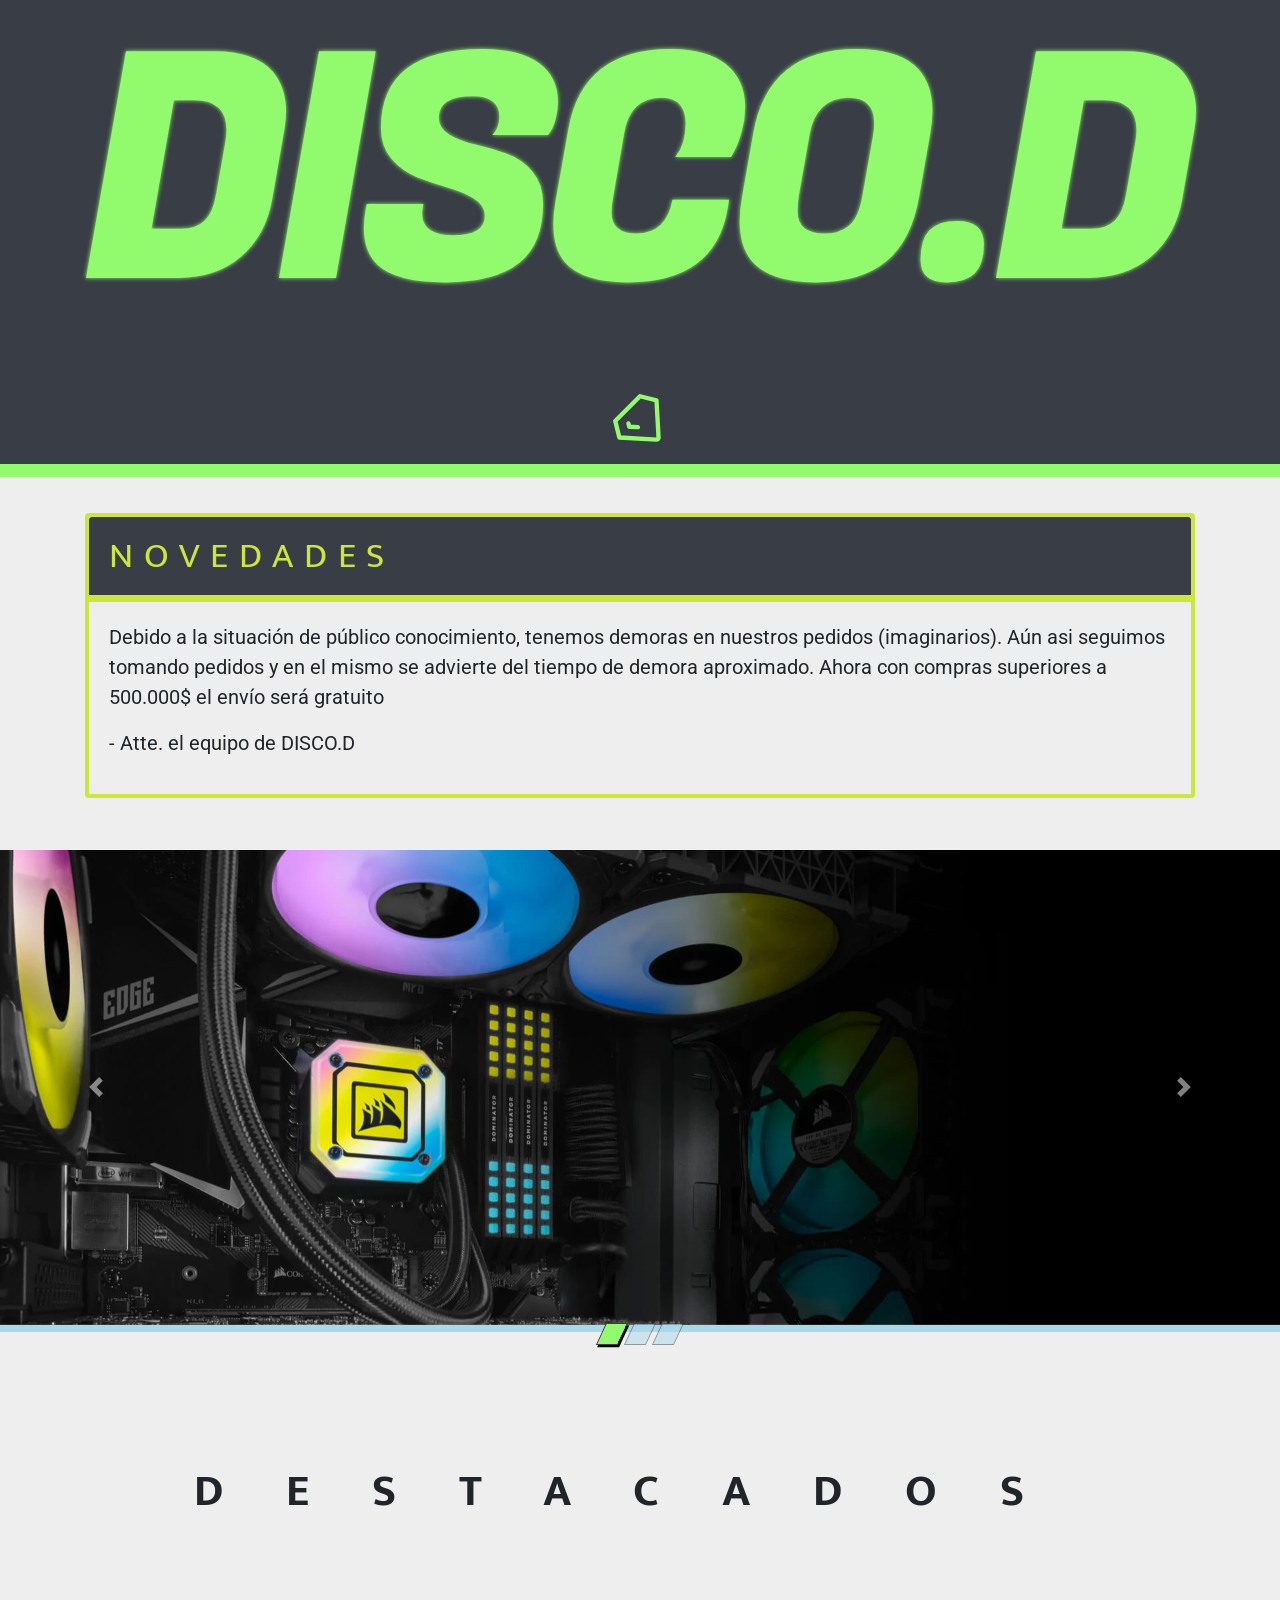
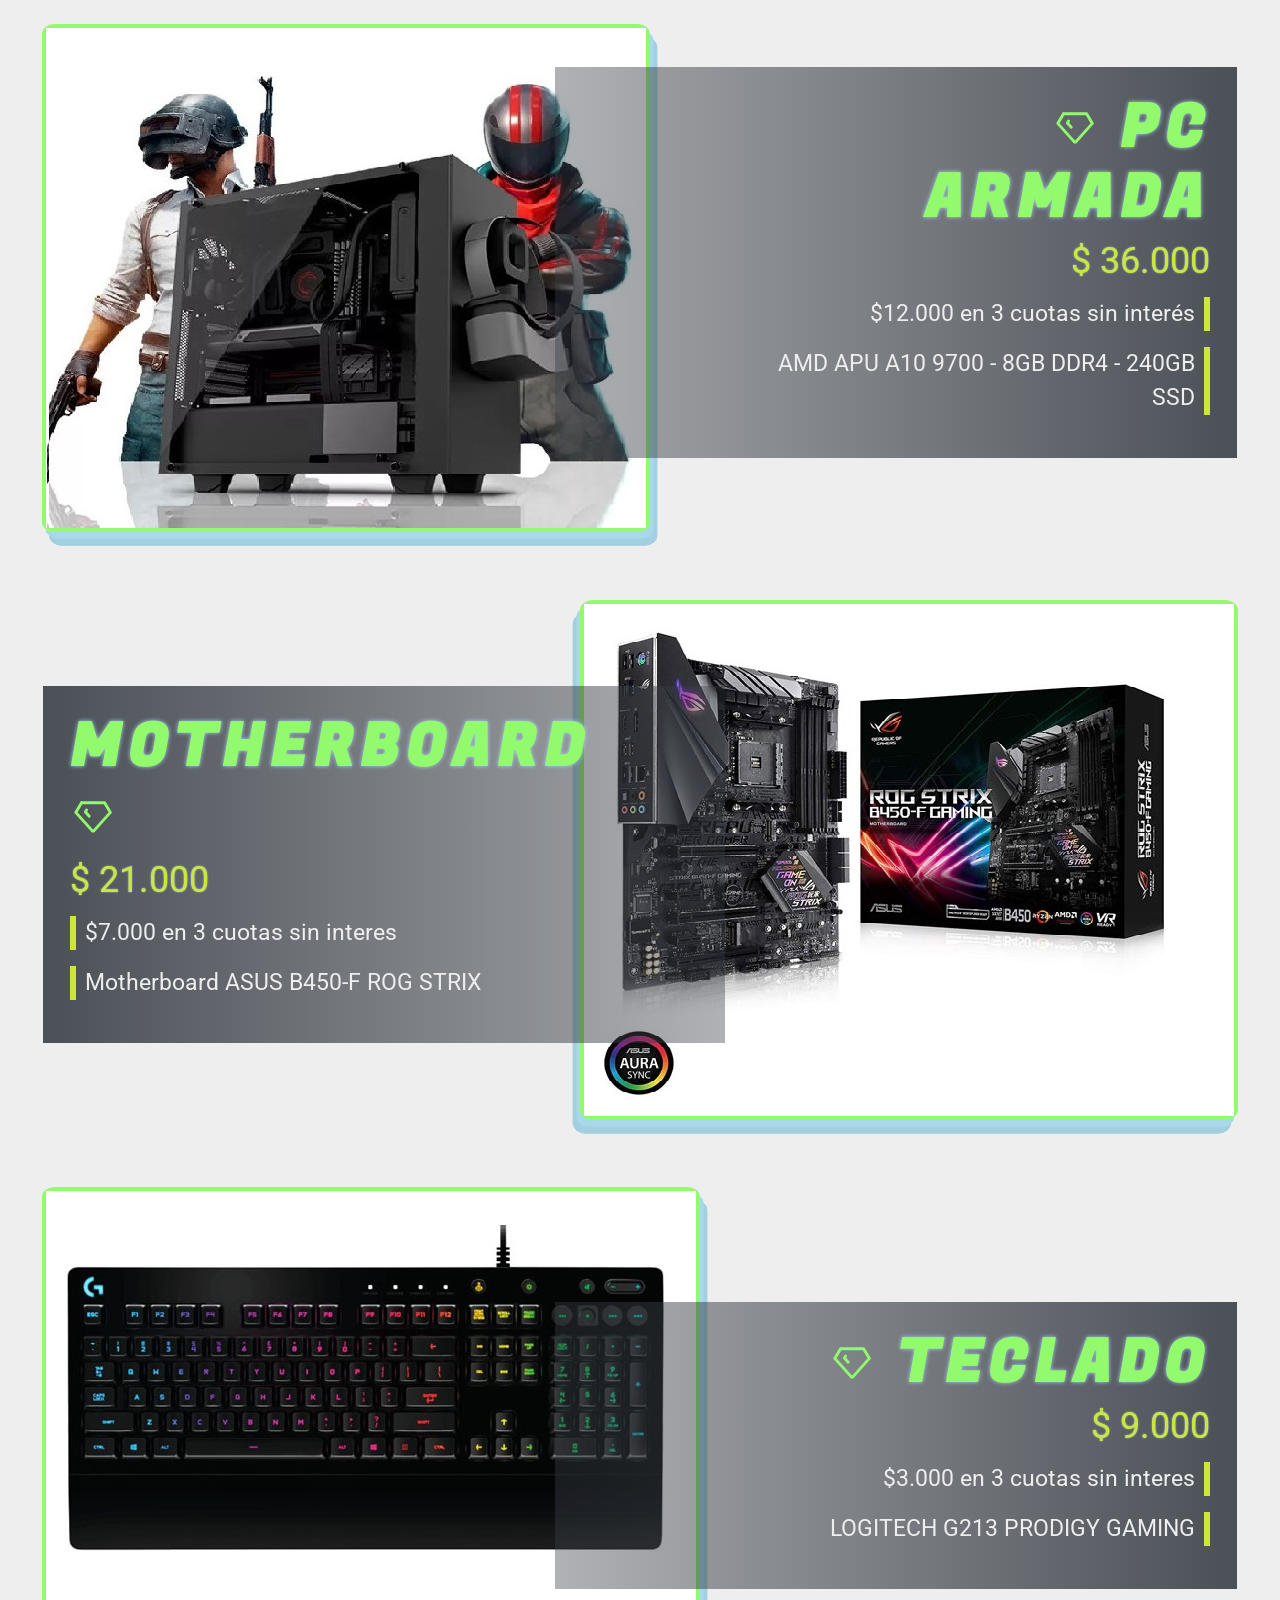
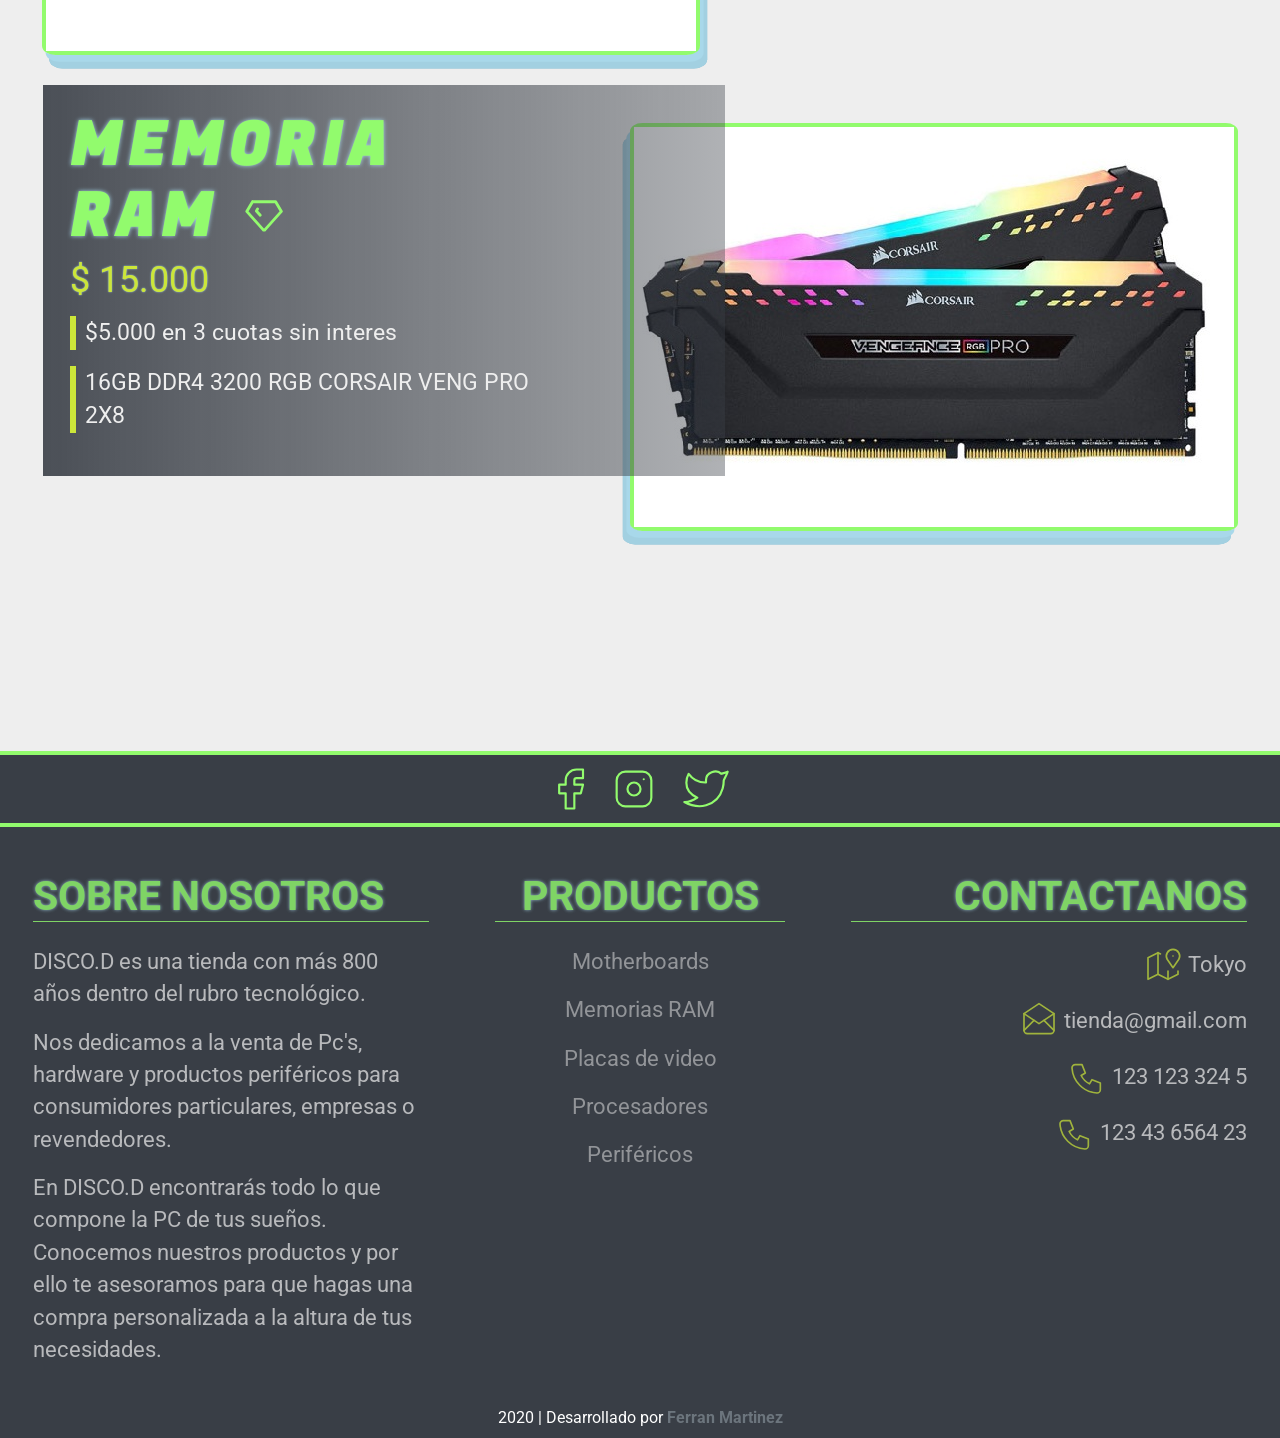
==== index.html @ 474856fe "Empezando proyecto con Js" ====
<!DOCTYPE html>
<html lang="en">
<head>
	<title>DISCO.D</title>
	<meta charset="UTF-8">
	<meta name="viewport" content="width=device-width, initial-scale=1.0">
	<meta name="author" content="Ferris">
	<meta name="description" content="Pagina oficial de DISCO.D">
	<meta name="keywords" content="Venta de componentes de PC,RAM,Motherboard,Coolers,Procesadores,Auriculares,Gaming,Notebooks,All in One,Teclados,RGB,Gabinetes,AMD,Intel,Corsair,HyperX">


	<link rel="stylesheet" href="assets/css/bootstrap.css">
	<link rel="stylesheet" href="assets/css/main.css">

	<script src="https://code.jquery.com/jquery-1.10.1.min.js"></script>
</head>
<body>

	<header id="homeLink" class="container-fluid">
		<section class="row">
			<h1 class="d-flex justify-content-center">
				<span class="logo_letter1">D</span>
				<span class="logo_letter2">I</span>
				<span class="logo_letter3">S</span>
				<span class="logo_letter4">C</span>
				<span class="logo_letter5">O</span>
				<span class="logo_letter6">.</span>
				<span class="logo_letter7">D</span>
			</h1>
		</section>
	</header>

	<nav class="navbar sticky-top justify-content-center">
        <span onclick="iconFunction(this)" data-target="#navbars" data-toggle="collapse" aria-expanded="false" aria-label="Toggle navigation">
            <svg xmlns="http://www.w3.org/2000/svg" class="icon icon-tabler icon-tabler-diamond navbar_navIcon" width="70" height="70" viewBox="0 -1 24 24" stroke-width="1.5" stroke="#92FB6D" fill="none" stroke-linecap="round" stroke-linejoin="round" >
            <path stroke="none" d="M0 0h24v24H0z" />
            <path d="M6 5h12l3 5l-8.5 9.5a.7 .7 0 0 1 -1 0l-8.5 -9.5l3 -5" />
            <path d="M10 12l-2 -2.2l.6 -1" />
            </svg>
        </span>

        <script>function iconFunction(x) {x.classList.toggle("change");}</script>

	    <div class="collapse navbar-collapse" id="navbars">
	        <ul class="navbar-nav navbar-expand-md justify-content-around">
	        	<li class="nav-item">
	                <a class="nav-link" href="#homeLink">HOME</a>
	            </li>
	            <li class="nav-item">
	                <a class="nav-link" href="motherboards.html">MOTHER</a>
	            </li>
	            <li class="nav-item">
	                <a class="nav-link" href="memoriasram.html">RAM</a>
	            </li>
	            <li class="nav-item">
	                <a class="nav-link" href="graficas.html">GRÁFICA</a>
	            </li>
	            <li class="nav-item">
	                <a class="nav-link" href="procesadores.html">PROCESADOR</a>
	            </li>
	            <li class="nav-item">
	                <a class="nav-link" href="perifericos.html">PERIFÉRICOS</a>
	            </li>
	            <li class="nav-item">
	                <a class="nav-link" href="contacto.html">CONTACTO</a>
	            </li>
	        </ul>
	    </div>
	</nav>

	<div class="album album--style">
		<div class="container">
	        <div class="row">
	        	<div class="col-md-12 mb-3">
					<div class="card container_novedades">
					    <div class="card-header container_novedades--title">
					    	NOVEDADES
					    </div>
					    <div class="card-body container_novedades--body">
					        <blockquote class="blockquote">
					            <p>Debido a la situación de público conocimiento, tenemos demoras en nuestros pedidos (imaginarios). Aún asi seguimos tomando pedidos y en el mismo se advierte del tiempo de demora aproximado. 
					        	Ahora con compras superiores a 500.000$ el envío será gratuito</p>
					        	<p>- Atte. el equipo de DISCO.D</p>
					        </blockquote>
					    </div>
					</div>
				</div>
			</div>
		</div>

		<div id="carouselOf" class="carousel slide" data-ride="carousel">
		    <ol class="carousel-indicators">
		        <li data-target="#carouselOf" data-slide-to="0" class="active"></li>
		        <li data-target="#carouselOf" data-slide-to="1"></li>
		        <li data-target="#carouselOf" data-slide-to="2"></li>
		    </ol>
		    <div class="carousel-inner d-block">
		        <div class="carousel-item active" data-interval="10000">
		            <img src="img/index/banner1.jpg" class="d-block w-100" alt="CarouselImg">
		        </div>
		        <div class="carousel-item" data-interval="10000">
		            <img src="img/index/banner2.jpg" class="d-block w-100" alt="CarouselImg">
		        </div>
		        <div class="carousel-item" data-interval="10000">
		            <img src="img/index/banner3.jpg" class="d-block w-100" alt="CarouselImg">
		        </div>
		    </div>
		    <a class="carousel-control-prev" href="#carouselOf" role="button" data-slide="prev">
		        <span class="carousel-control-prev-icon" aria-hidden="true"></span>
		        <span class="sr-only">Previous</span>
		    </a>
		    <a class="carousel-control-next" href="#carouselOf" role="button" data-slide="next">
		        <span class="carousel-control-next-icon" aria-hidden="true"></span>
		        <span class="sr-only">Next</span>
		    </a>
		</div>

		<div class="container-fluid text-center">
			<div class="album_destacados">DESTACADOS</div>
		</div>

		<div class="container-fluid">
			<div class="row">
            	<div class="container col-12 col-xl-8">
	                <div class="row row-cols-1 media container_media">
	                    <div class="media_img">
	                    	<a href="producto/laram.html">
	                        	<img class="img-fluid" src="img/index/index1.png" alt="Producto en oferta">
	                        	<div>VER MAS</div>
	                        </a>
	                    </div>
	                    <div class="media_body text-right">
	                    	<div class="row flex-row-reverse">
	                    		<div class="col-12 col-xl-9">
			                        <a href="producto/laram.html" class="text-decoration-none">
			                        	<h5>
			                        		<svg xmlns="http://www.w3.org/2000/svg" class="icon icon-tabler icon-tabler-diamond" width="50" height="50" viewBox="0 2 26 26" stroke-width="1.5" stroke="#92FB6D" fill="none" stroke-linecap="round" stroke-linejoin="round" >
								            <path stroke="none" d="M0 0h24v24H0z" />
								            <path d="M6 5h12l3 5l-8.5 9.5a.7 .7 0 0 1 -1 0l-8.5 -9.5l3 -5" />
								            <path d="M10 12l-2 -2.2l.6 -1" />
								            </svg>PC ARMADA
						        		</h5>
						        	</a>
			                        <span>$ 36.000</span>
			                        <p>$12.000 en 3 cuotas sin interés</p>
			                        <p>AMD APU A10 9700 - 8GB DDR4 - 240GB SSD</p>
	                    		</div>
	                    	</div>
	                    </div>
	                </div>
	            </div>
	        </div>
            <div class="row flex-row-reverse ">
            	<div class="container col-xl-8 col-12">
	                <div class="row row-cols-1 media container_media flex-row-reverse">
	                    <div class="media_img--reverse">
	                    	<a href="producto/lamother.html">
	                        	<img class="img-fluid" src="img/index/index2.jpg" alt="Generic placeholder image">
	                        	<div>VER MAS</div>
	                    	</a>
	                    </div>
	                    <div class="media_body--reverse">
	                    	<div class="row">
		                        <div class="col-sm-12 col-lg-9">
			                        <a href="producto/lamother.html" class="text-decoration-none">
			                        	<h5>
			                        		MOTHERBOARD
			                        		<svg xmlns="http://www.w3.org/2000/svg" class="icon icon-tabler icon-tabler-diamond" width="50" height="50" viewBox="0 2 26 26" stroke-width="1.5" stroke="#92FB6D" fill="none" stroke-linecap="round" stroke-linejoin="round" >
								            <path stroke="none" d="M0 0h24v24H0z" />
								            <path d="M6 5h12l3 5l-8.5 9.5a.7 .7 0 0 1 -1 0l-8.5 -9.5l3 -5" />
								            <path d="M10 12l-2 -2.2l.6 -1" />
								            </svg>
						        		</h5>
							        </a>
			                        <span>$ 21.000</span>
			                        <p>$7.000 en 3 cuotas sin interes</p>
			                        <p>Motherboard ASUS B450-F ROG STRIX</p>
	                    		</div>
                			</div>
	                    </div>
	                </div>
               	</div>
	        </div>
	        <div class="row">
            	<div class="container col-12 col-xl-8">
	                <div class="row row-cols-1 media container_media">
	                    <div class="media_img">
	                    	<a href="perifericos.html">
	                        	<img class="img-fluid" src="img/index/index3.jpg" alt="Producto en oferta">
	                        	<div>VER MAS</div>
	                        </a>
	                    </div>
	                    <div class="media_body text-right">
	                    	<div class="row flex-row-reverse">
	                    		<div class="col-12 col-xl-9">
			                        <a href="perifericos.html" class="text-decoration-none">
			                        	<h5>
			                        		<svg xmlns="http://www.w3.org/2000/svg" class="icon icon-tabler icon-tabler-diamond" width="50" height="50" viewBox="0 2 26 26" stroke-width="1.5" stroke="#92FB6D" fill="none" stroke-linecap="round" stroke-linejoin="round" >
								            <path stroke="none" d="M0 0h24v24H0z" />
								            <path d="M6 5h12l3 5l-8.5 9.5a.7 .7 0 0 1 -1 0l-8.5 -9.5l3 -5" />
								            <path d="M10 12l-2 -2.2l.6 -1" />
								            </svg>TECLADO
						        		</h5>
						        	</a>
			                        <span>$ 9.000</span>
			                        <p>$3.000 en 3 cuotas sin interes</p>
			                        <p>LOGITECH G213 PRODIGY GAMING</p>
	                    		</div>
	                    	</div>
	                    </div>
	                </div>
	            </div>
	        </div>
            <div class="row flex-row-reverse ">
            	<div class="container col-xl-8 col-12">
	                <div class="row row-cols-1 media container_media flex-row-reverse">
	                    <div class="media_img--reverse">
	                    	<a href="producto/laram.html">
	                        	<img class="img-fluid" src="img/index/index4.png" alt="Generic placeholder image">
	                        	<div>VER MAS</div>
	                    	</a>
	                    </div>
	                    <div class="media_body--reverse">
	                        <div class="row">
		                        <div class="col-sm-12 col-lg-9">
			                        <a href="producto/laram.html" class="text-decoration-none">
			                        	<h5>
			                        		MEMORIA RAM
			                        		<svg xmlns="http://www.w3.org/2000/svg" class="icon icon-tabler icon-tabler-diamond" width="50" height="50" viewBox="0 2 26 26" stroke-width="1.5" stroke="#92FB6D" fill="none" stroke-linecap="round" stroke-linejoin="round" >
								            <path stroke="none" d="M0 0h24v24H0z" />
								            <path d="M6 5h12l3 5l-8.5 9.5a.7 .7 0 0 1 -1 0l-8.5 -9.5l3 -5" />
								            <path d="M10 12l-2 -2.2l.6 -1" />
								            </svg>
						        		</h5>
							        </a>
			                        <span>$ 15.000</span>
			                        <p>$5.000 en 3 cuotas sin interes</p>
			                        <p>16GB DDR4 3200 RGB CORSAIR VENG PRO 2X8</p>
	                    		</div>
                			</div>
	                    </div>
	                </div>
               	</div>
	        </div>
	    </div>
	</div>

	<footer class="page-footer font-small unique-color-dark">
	    <div class="container-fluid footer_barraRedes">
	        <div class="row py-2">
	            <div class="col-md-6 col-lg-7 text-center text-md-right">
	                <a href="http://www.facebook.com" class="text-decoration-none">
	                    <svg xmlns="http://www.w3.org/2000/svg" class="icon icon-tabler icon-tabler-brand-facebook" width="52" height="52" viewBox="0 0 24 24" stroke-width="1" stroke="#92FB6D" fill="none" stroke-linecap="round" stroke-linejoin="round">
	                        <path stroke="none" d="M0 0h24v24H0z" />
	                        <path d="M7 10v4h3v7h4v-7h3l1 -4h-4v-2a1 1 0 0 1 1 -1h3v-4h-3a5 5 0 0 0 -5 5v2h-3" />
	                    </svg>
	                </a>
	                <a href="http://www.instagram.com" class="text-decoration-none ml-2 mr-3">
	                    <svg xmlns="http://www.w3.org/2000/svg" class="icon icon-tabler icon-tabler-brand-instagram" width="52" height="52" viewBox="0 0 24 24" stroke-width="1" stroke="#92FB6D" fill="none" stroke-linecap="round" stroke-linejoin="round">
	                        <path stroke="none" d="M0 0h24v24H0z" />
	                        <rect x="4" y="4" width="16" height="16" rx="4" />
	                        <circle cx="12" cy="12" r="3" />
	                        <line x1="16.5" y1="7.5" x2="16.5" y2="7.501" />
	                    </svg>
	                </a>
	                <a href="http://www.twitter.com" class="text-decoration-none">
	                    <svg xmlns="http://www.w3.org/2000/svg" class="icon icon-tabler icon-tabler-brand-twitter" width="52" height="52" viewBox="0 0 24 24" stroke-width="1" stroke="#92FB6D" fill="none" stroke-linecap="round" stroke-linejoin="round">
	                        <path stroke="none" d="M0 0h24v24H0z" />
	                        <path d="M22 4.01c-1 .49-1.98.689-3 .99-1.121-1.265-2.783-1.335-4.38-.737S11.977 6.323 12 8v1c-3.245.083-6.135-1.395-8-4 0 0-4.182 7.433 4 11-1.872 1.247-3.739 2.088-6 2 3.308 1.803 6.913 2.423 10.034 1.517 3.58-1.04 6.522-3.723 7.651-7.742a13.84 13.84 0 0 0 .497 -3.753C20.18 7.773 21.692 5.25 22 4.009z" />
	                    </svg>
	                </a>
	            </div>
	        </div>
	    </div>
	    <div class="container-fluid">
	        <div class="row footer_contenido d-flex justify-content-around">
	            <div class="col-md-4 col-lg-5 col-xl-4 mb-4 text-left">
	                <h6 class="text-uppercase font-weight-bold mb-4">Sobre nosotros</h6>
	                <p>DISCO.D es una tienda con más 800 años dentro del rubro tecnológico.</p>
	                <p>Nos dedicamos a la venta de Pc's, hardware y productos periféricos para consumidores particulares, empresas o revendedores.</p> 
	            	<p>En DISCO.D encontrarás todo lo que compone la PC de tus sueños. Conocemos nuestros productos y por ello te asesoramos para que hagas una compra personalizada a la altura de tus necesidades.</p>
	            </div>
	            <div class="col-md-3 col-lg-3 col-xl-3 text-center mb-4">
	                <h6 class="text-uppercase font-weight-bold mb-4">PRODUCTOS</h6>
	                <div class="row">
	                    <p class="col-12">
	                        <a class="text-decoration-none" href="motherboards.html">Motherboards</a>
	                    </p>
	                    <p class="col-12">
	                        <a class="text-decoration-none" href="memoriasram.html">Memorias RAM</a>
	                    </p>
	                    <p class="col-12">
	                        <a class="text-decoration-none" href="graficas.html">Placas de video</a>
	                    </p>
	                    <p class="col-12">
	                        <a class="text-decoration-none" href="procesadores.html">Procesadores</a>
	                    </p>
	                    <p class="col-12">
	                        <a class="text-decoration-none" href="perifericos.html">Periféricos</a>
	                    </p>
	                </div>
	            </div>
	            <div class="col-md-5 col-lg-4 col-xl-4 text-right mb-md-0 mb-4">
                    <h6 class="text-uppercase font-weight-bold mb-4">Contactanos</h6>
                    <p>
                        <svg xmlns="http://www.w3.org/2000/svg" class="icon icon-tabler icon-tabler-map-2" width="40" height="40" viewBox="0 0 24 24" stroke-width="1" stroke="#CCE639" fill="none" stroke-linecap="round" stroke-linejoin="round">
                            <path stroke="none" d="M0 0h24v24H0z" />
                            <line x1="18" y1="6" x2="18" y2="6.01" />
                            <path d="M18 13l-3.5 -5a4 4 0 1 1 7 0l-3.5 5" />
                            <polyline points="10.5 4.75 9 4 3 7 3 20 9 17 15 20 21 17 21 15" />
                            <line x1="9" y1="4" x2="9" y2="17" />
                            <line x1="15" y1="15" x2="15" y2="20" />
                        </svg>
                        Tokyo
                    </p>
                    <p>
                        <svg xmlns="http://www.w3.org/2000/svg" class="align-content-center icon icon-tabler icon-tabler-mail-opened" width="40" height="40" viewBox="0 2 24 24" stroke-width="1" stroke="#CCE639" fill="none" stroke-linecap="round" stroke-linejoin="round">
                            <path stroke="none" d="M0 0h24v24H0z" />
                            <polyline points="3 9 12 15 21 9 12 3 3 9" />
                            <path d="M21 9v10a2 2 0 0 1 -2 2h-14a2 2 0 0 1 -2 -2v-10" />
                            <line x1="3" y1="19" x2="9" y2="13" />
                            <line x1="15" y1="13" x2="21" y2="19" />
                        </svg>
                        tienda@gmail.com
                    </p>
                    <p>
                        <svg xmlns="http://www.w3.org/2000/svg" class="icon icon-tabler icon-tabler-phone-calling" width="40" height="40" viewBox="0 0 24 24" stroke-width="1" stroke="#CCE639" fill="none" stroke-linecap="round" stroke-linejoin="round">
                            <path stroke="none" d="M0 0h24v24H0z" />
                            <path d="M5 4h4l2 5l-2.5 1.5a11 11 0 0 0 5 5l1.5 -2.5l5 2v4a2 2 0 0 1 -2 2a16 16 0 0 1 -15 -15a2 2 0 0 1 2 -2" />
                        </svg>
                        123 123 324 5
                    </p>
                    <p>
                        <svg xmlns="http://www.w3.org/2000/svg" class="icon icon-tabler icon-tabler-phone-calling" width="40" height="40" viewBox="0 0 24 24" stroke-width="1" stroke="#CCE639" fill="none" stroke-linecap="round" stroke-linejoin="round">
                            <path stroke="none" d="M0 0h24v24H0z" />
                            <path d="M5 4h4l2 5l-2.5 1.5a11 11 0 0 0 5 5l1.5 -2.5l5 2v4a2 2 0 0 1 -2 2a16 16 0 0 1 -15 -15a2 2 0 0 1 2 -2" />
                        </svg>
                        123 43 6564 23
                    </p>
                </div>
	        </div>
	        <div class="container-fluid">
	        	<div class="row">
	        		<div class="col-12 text-center text-white pb-2">
	        			2020 | Desarrollado por <a href="https://www.linkedin.com/in/ferran-martinez-1733441b7/" class="text-decoration-none text-secondary"><b>Ferran Martinez</b></a>
	        		</div>
	        	</div>
	        </div>
	    </div>
	</footer>	
</body>

<!-- <script>
	$(window).scroll(function() {
		$('.media_img,.media_body,.media_img--reverse,.media_body--reverse').each(function(){
			var imagePos = $(this).offset().top;
			var topOfWindow = $(window).scrollTop();
			if (imagePos < topOfWindow+400) {
				$(this).addClass("slideUp");
			}
		});
	});
</script> -->


<script src="https://ajax.googleapis.com/ajax/libs/jquery/3.5.1/jquery.min.js"></script>
<script src="https://cdnjs.cloudflare.com/ajax/libs/popper.js/1.16.0/umd/popper.min.js"></script>
<script src="https://maxcdn.bootstrapcdn.com/bootstrap/4.5.2/js/bootstrap.min.js"></script>
</html>
---- assets/css/main.css ----
@import url("https://fonts.googleapis.com/css2?family=Fugaz+One&display=swap");
@import url("https://fonts.googleapis.com/css2?family=Mukta+Malar&display=swap");
@import url("https://fonts.googleapis.com/css2?family=Roboto:wght@300&display=swap");
@import url("https://fonts.googleapis.com/css2?family=Fugaz+One&display=swap");
@import url("https://fonts.googleapis.com/css2?family=Mukta+Malar&display=swap");
@import url("https://fonts.googleapis.com/css2?family=Roboto:wght@300&display=swap");
@import url("https://fonts.googleapis.com/css2?family=Fugaz+One&display=swap");
@import url("https://fonts.googleapis.com/css2?family=Mukta+Malar&display=swap");
@import url("https://fonts.googleapis.com/css2?family=Roboto:wght@300&display=swap");
@import url("https://fonts.googleapis.com/css2?family=Fugaz+One&display=swap");
@import url("https://fonts.googleapis.com/css2?family=Mukta+Malar&display=swap");
@import url("https://fonts.googleapis.com/css2?family=Roboto:wght@300&display=swap");
@import url("https://fonts.googleapis.com/css2?family=Fugaz+One&display=swap");
@import url("https://fonts.googleapis.com/css2?family=Mukta+Malar&display=swap");
@import url("https://fonts.googleapis.com/css2?family=Roboto:wght@300&display=swap");
header {
  background-color: #393e46; }
  header a:hover {
    text-decoration: none; }
  header h1 {
    display: flex;
    cursor: cell;
    width: 100%;
    margin: -1vh 3vh 1vh 3vh;
    font-size: 35vh;
    font-family: "Fugaz One", cursive; }
    header h1 span:hover {
      font-size: 33vh; }
    header h1 span {
      transition: font-size 0.5s;
      color: #92FB6D;
      display: inline-block;
      margin: 0 -1vh 0 -1vh;
      user-select: none;
      text-shadow: 0 0 0.5vh #92FB6D; }
  header h1.titulo_section {
    display: flex;
    cursor: cell;
    width: 100%;
    margin: -1vh 3vh 1vh 3vh;
    font-size: 35vh;
    font-family: "Fugaz One", cursive; }
    header h1.titulo_section a span:hover {
      font-size: 33vh; }
    header h1.titulo_section a span {
      transition: font-size 0.5s;
      color: #92FB6D;
      display: inline-block;
      margin: 0 -1vh 0 -1vh;
      user-select: none;
      text-shadow: 0 0 0.5vh #92FB6D; }

.logo_letter1 {
  animation: flash 0.3s linear 0.08s forwards; }

.logo_letter2 {
  animation: flash 0.3s linear 0.16s forwards; }

.logo_letter3 {
  animation: flash 0.3s linear 0.24s forwards; }

.logo_letter4 {
  animation: flash 0.3s linear 0.32s forwards; }

.logo_letter5 {
  animation: flash 0.3s linear 0.4s forwards; }

.logo_letter6 {
  animation: flash 0.3s linear 0.48s forwards; }

.logo_letter7 {
  animation: flash 0.3s linear 0.56s forwards; }

@keyframes flash {
  45% {
    color: white; }
  50% {
    color: #A8D8EA;
    transform: scale(0.98);
    text-shadow: 0 0 3vh #A8D8EA; }
  55% {
    color: white; } }

nav {
  background-color: #393e46;
  padding: 0;
  cursor: cell;
  border-bottom: #92FB6D solid 1.5vh; }
  nav .navbar_navIcon {
    transform: rotate(-45deg); }
  nav .navbar_navIcon {
    transition: 0.4s; }
  nav .change .navbar_navIcon {
    transform: rotate(0deg); }
  nav #navbars {
    cursor: pointer; }
  nav .nav-link:hover {
    color: white;
    letter-spacing: 0.5vh;
    transform: scale(1.2); }
  nav .nav-link {
    user-select: none;
    text-decoration: none;
    color: #92FB6D;
    font-size: 3vh;
    transition: color 1s,letter-spacing 1s,transform 1s; }

footer {
  background-color: #393e46; }
  footer .footer_barraRedes {
    border-top: #92FB6D solid 0.5vh;
    border-bottom: #92FB6D solid 0.5vh; }
    footer .footer_barraRedes h6 {
      color: #eeeeee;
      font-size: 4vh; }
  footer .footer_contenido {
    padding-top: 5vh;
    font-size: 2.4vh; }
    footer .footer_contenido h6 {
      font-size: 4.5vh;
      color: #92FB6D;
      text-shadow: 0 0 0.4vh #A8D8EA;
      opacity: 0.8;
      border-bottom: #92FB6D 0.1vh solid; }
    footer .footer_contenido p > a:hover {
      color: white !important;
      opacity: 1; }
    footer .footer_contenido p, footer .footer_contenido a {
      color: #eeeeee;
      opacity: 0.7;
      transition: color 0.2s,opacity 0.2s; }

div.album {
  background-color: #eeeeee;
  padding-top: 4vh;
  padding-bottom: 20vh; }
  div.album div.container_novedades:hover {
    box-shadow: 2vh 1vh #92FB6D, -2vh -1vh #A8D8EA; }
  div.album div.container_novedades {
    margin-bottom: 4vh;
    cursor: crosshair;
    background-color: #eeeeee;
    border: #CCE639 solid 0.5vh;
    transition: box-shadow 0.9s; }
    div.album div.container_novedades .container_novedades--title {
      border-bottom: #CCE639 0.8vh solid;
      background-color: #393e46;
      font-size: 4vh;
      font-family: "Mukta Malar", sans-serif;
      letter-spacing: 1.2vh;
      color: #CCE639; }
    div.album div.container_novedades .container_novedades--body {
      font-family: "Roboto", sans-serif; }
  div.album div.carousel {
    margin-bottom: 14vh;
    border-bottom: 0.8vh solid #A8D8EA; }
    div.album div.carousel ol {
      transform: translateY(4vh); }
      div.album div.carousel ol .active {
        background-color: #92FB6D;
        box-shadow: 0.25vh 0.25vh black; }
      div.album div.carousel ol li {
        border: 0.2vh solid #393e46;
        background-color: #A8D8EA;
        width: 20px;
        height: 20px;
        transform: skew(-25deg); }
  div.album .album_destacados {
    margin-top: 2vh;
    margin-bottom: 8vh;
    font-size: 5vh;
    font-weight: bold;
    font-family: "Mukta Malar", sans-serif;
    letter-spacing: 7vh; }
  div.album div.container.col-12 {
    margin: 0; }
  div.album div.media.container_media {
    margin: 3vh;
    margin-bottom: 4.5vh; }
    div.album div.media.container_media .media_img:hover, div.album div.media.container_media .media_img--reverse:hover {
      box-shadow: 0 0;
      border-color: #3A4A50; }
      div.album div.media.container_media .media_img:hover div, div.album div.media.container_media .media_img--reverse:hover div {
        opacity: 1;
        transform: translateY(-2.5vh); }
    div.album div.media.container_media .media_img {
      visibility: visible;
      flex-basis: auto;
      position: relative;
      box-shadow: 0.4vh 0.75vh #A8D8EA, 0.8vh 1.5vh #A2D0E1, 0.8vh 1.5vh #96C1D1;
      border: 0.5vh solid #92FB6D;
      border-radius: 2%;
      transition: box-shadow 0.8s,border 1.2s; }
      div.album div.media.container_media .media_img div {
        transition: opacity 1.8s,transform 2s;
        opacity: 0;
        position: absolute;
        left: 5%;
        bottom: 5%;
        text-decoration: none;
        font-size: 5vh;
        font-family: "Mukta Malar", sans-serif;
        font-weight: bold;
        letter-spacing: 1.5vh;
        color: #92FB6D;
        text-shadow: -0.2vh -0.2vh #393e46, 0.2vh 0.2vh #393e46, -0.2vh 0.2vh #393e46, 0.2vh -0.2vh #393e46; }
    div.album div.media.container_media .media_img--reverse {
      visibility: visible;
      flex-basis: auto;
      position: relative;
      box-shadow: -0.4vh 0.75vh #A8D8EA, -0.8vh 1.5vh #A2D0E1, -0.8vh 1.5vh #96C1D1;
      border: 0.5vh solid #92FB6D;
      border-radius: 2%;
      transition: box-shadow 0.8s,border 1.2s; }
      div.album div.media.container_media .media_img--reverse div {
        transition: opacity 1.8s,transform 2s;
        opacity: 0;
        position: absolute;
        left: 60%;
        bottom: 5%;
        text-decoration: none;
        font-size: 5vh;
        font-family: "Mukta Malar", sans-serif;
        font-weight: bold;
        letter-spacing: 1.5vh;
        color: #92FB6D;
        text-shadow: -0.2vh -0.2vh #393e46, 0.2vh 0.2vh #393e46, -0.2vh 0.2vh #393e46, 0.2vh -0.2vh #393e46; }
    div.album div.media.container_media .media_body {
      visibility: visible;
      padding: 3vh;
      position: absolute;
      width: 80%;
      bottom: 20%;
      background-image: linear-gradient(90deg, rgba(57, 62, 70, 0.4), rgba(57, 62, 70, 0.9));
      left: 65%; }
      div.album div.media.container_media .media_body p {
        border-right: 0.7vh solid #CCE639;
        padding-right: 1vh; }
    div.album div.media.container_media .media_body--reverse {
      visibility: visible;
      padding: 3vh;
      position: absolute;
      width: 80%;
      bottom: 20%;
      background-image: linear-gradient(-90deg, rgba(57, 62, 70, 0.4), rgba(57, 62, 70, 0.9));
      right: 65%; }
      div.album div.media.container_media .media_body--reverse p {
        border-left: 0.7vh solid #CCE639;
        padding-left: 1vh; }
    div.album div.media.container_media h5:hover {
      text-shadow: 0 0; }
      div.album div.media.container_media h5:hover svg {
        visibility: visible; }
    div.album div.media.container_media h5 {
      margin: 0;
      transition: text-shadow 0.5s;
      letter-spacing: 0.8vh;
      color: #92FB6D;
      text-shadow: 0 0 0.5vh #A8D8EA;
      font-size: 6.5vh;
      font-weight: bold;
      font-family: "Fugaz One", cursive; }
      div.album div.media.container_media h5 svg {
        margin-right: 2vh;
        visibility: visible; }
    div.album div.media.container_media span {
      color: #CCE639;
      font-size: 4vh;
      text-shadow: 0 0 0.2vh #A8D8EA; }
    div.album div.media.container_media p {
      color: #eeeeee;
      font-size: 2.5vh;
      font-family: "Roboto", sans-serif;
      margin-top: 1vh; }

div.albumSection {
  padding-left: 5vh;
  padding-right: 5vh;
  background-color: #eeeeee; }
  div.albumSection .albumSection_producto:hover {
    box-shadow: 0 0;
    border-color: #393e46; }
    div.albumSection .albumSection_producto:hover .albumSection_producto_body {
      border-color: #393e46; }
      div.albumSection .albumSection_producto:hover .albumSection_producto_body .albumSection_producto--name {
        color: #eeeeee;
        background-position: -100% 0;
        padding-left: 1vh; }
  div.albumSection .albumSection_producto {
    margin-bottom: 9vh;
    visibility: visible;
    border: #92FB6D 0.4vh groove;
    transition: box-shadow 0.4s,border-color 1s;
    box-shadow: 0.8vh 1.2vh #A8D8EA, -0.8vh -1.2vh #92FB6D; }
    div.albumSection .albumSection_producto .albumSection_producto_body {
      border-top: #92FB6D 0.5vh groove;
      transition: border-color 1s; }
      div.albumSection .albumSection_producto .albumSection_producto_body .albumSection_producto--name {
        font-size: 3.2vh;
        font-weight: bold;
        font-family: "Roboto", sans-serif;
        color: #393e46;
        transition: color 0.8s,background-position 0.5s ease-out,padding-left 0.8s;
        font-family: "Fugaz One", cursive;
        background-image: linear-gradient(to right, white 50%, #393e46 50%, rgba(57, 62, 70, 0.3));
        background-size: 200% auto;
        background-position: 0 0; }
      div.albumSection .albumSection_producto .albumSection_producto_body .albumSection_producto--text {
        font-size: 2.5vh;
        color: #393e46; }
      div.albumSection .albumSection_producto .albumSection_producto_body .albumSection_producto--price {
        font-size: 3.2vh;
        font-weight: bold;
        font-family: "Roboto", sans-serif;
        color: #393e46;
        padding-left: 0.5vh;
        font-size: 2.5vh;
        font-weight: bold;
        background-image: linear-gradient(to right, #CCE639, white, white); }

.slideUp {
  animation-name: slideUp;
  -webkit-animation-name: slideUp;
  animation-duration: 1s;
  -webkit-animation-duration: 1s;
  animation-timing-function: ease;
  -webkit-animation-timing-function: ease;
  visibility: visible !important; }

@keyframes slideUp {
  0% {
    transform: translateY(100%); }
  50% {
    transform: translateY(-12%); }
  100% {
    transform: translateY(0%); } }

@-webkit-keyframes slideUp {
  0% {
    -webkit-transform: translateY(100%); }
  50% {
    -webkit-transform: translateY(-12%); }
  100% {
    -webkit-transform: translateY(0%); } }

.fadeIn {
  animation-name: fadeIn;
  -webkit-animation-name: fadeIn;
  animation-duration: 1.2s;
  -webkit-animation-duration: 1.2s;
  animation-timing-function: ease-out;
  -webkit-animation-timing-function: ease-out;
  visibility: visible !important; }

@keyframes fadeIn {
  0% {
    transform: scale(0.9);
    opacity: 0.0; }
  60% {
    transform: scale(1);
    opacity: 0.5; }
  100% {
    transform: scale(1);
    opacity: 1; } }

@-webkit-keyframes fadeIn {
  0% {
    -webkit-transform: scale(0.9);
    opacity: 0.0; }
  60% {
    -webkit-transform: scale(1);
    opacity: 0.5; }
  100% {
    -webkit-transform: scale(1);
    opacity: 1; } }

section.producto {
  padding-top: 3vh;
  padding-bottom: 8vh;
  background-color: #eeeeee; }
  section.producto ol.producto_nav {
    padding-bottom: 0.5vh; }
    section.producto ol.producto_nav li a {
      color: #393e46; }
    section.producto ol.producto_nav li a.producto_nav--logo:hover {
      text-decoration: none;
      transform: scale(1.1); }
    section.producto ol.producto_nav li a.producto_nav--logo {
      color: #92FB6D;
      font-family: "Fugaz One", cursive;
      font-size: 6vh;
      transition: transform 1s; }
  section.producto .carousel.producto_foto {
    border-radius: 0.5vh;
    border: #92FB6D 0.4vh groove;
    box-shadow: 0.5vh 0.9vh #A8D8EA, -0.5vh -0.9vh #92FB6D; }
    section.producto .carousel.producto_foto ol {
      transform: translateY(4vh); }
      section.producto .carousel.producto_foto ol .active {
        background-color: #92FB6D;
        box-shadow: 0.25vh 0.25vh black; }
      section.producto .carousel.producto_foto ol li {
        border: 0.2vh solid #393e46;
        background-color: #A8D8EA;
        width: 20px;
        height: 20px;
        transform: skew(-25deg); }
  section.producto .producto_data {
    padding-top: 5vh; }
    section.producto .producto_data .producto_data--name {
      text-shadow: 0.8vh 0 #A8D8EA;
      margin: 0;
      color: #393e46;
      font-family: "Fugaz One", cursive;
      font-size: 7vh;
      font-weight: bold; }
    section.producto .producto_data .producto_data--price {
      filter: grayscale(25%);
      color: #CCE639;
      font-family: "Mukta Malar", sans-serif;
      font-size: 6.8vh;
      font-weight: bold;
      text-shadow: #393e46 0.15vh 0.1vh, #393e46 -0.1vh 0.1vh, #393e46 -0.1vh -0.1vh, #393e46 0.15vh -0.1vh; }
    section.producto .producto_data ul.nav-tabs {
      border-bottom: 0.2vh solid #92FB6D; }
      section.producto .producto_data ul.nav-tabs a.nav-link {
        color: #393e46;
        font-family: "Mukta Malar", sans-serif;
        letter-spacing: 0.1vh; }
      section.producto .producto_data ul.nav-tabs a.nav-link.active {
        font-weight: bold; }
    section.producto .producto_data .producto_data--text {
      color: #393e46;
      font-family: "Roboto", sans-serif; }
    section.producto .producto_data form {
      margin-top: 8vh;
      color: #393e46; }
      section.producto .producto_data form h6 {
        margin-bottom: 0.5vh;
        font-size: 3vh;
        font-weight: bold;
        font-family: "Mukta Malar", sans-serif; }
      section.producto .producto_data form label.active.btn-secondary {
        color: #92FB6D;
        filter: blur(0); }
      section.producto .producto_data form label.btn {
        filter: blur(0.07vh); }
      section.producto .producto_data form .modal-header {
        border-color: #A8D8EA;
        border-width: 0.5vh; }
        section.producto .producto_data form .modal-header h5 {
          margin-left: 3vh;
          font-family: "Mukta Malar", sans-serif;
          color: #92FB6D;
          font-size: 8vh; }
      section.producto .producto_data form .modal-body {
        color: #eeeeee;
        background-color: #393e46;
        border-color: #A8D8EA;
        font-size: 3vh; }

.contacto {
  background-color: #eeeeee; }
  .contacto iframe {
    border: #92FB6D groove 0.5vh;
    height: 85%; }
  .contacto .contacto_data {
    letter-spacing: -0.2vh; }
    .contacto .contacto_data h2 {
      box-shadow: -0.5vh 0 #eeeeee, -1vh 0 #92FB6D;
      padding-left: 1vh;
      background-image: linear-gradient(to right, #92FB6D, #eeeeee);
      color: #393e46;
      font-family: "Mukta Malar", sans-serif;
      font-size: 4.8vh; }
    .contacto .contacto_data form {
      color: #393e46;
      font-family: "Roboto", sans-serif;
      font-weight: bold;
      letter-spacing: 0.1vh; }
      .contacto .contacto_data form .modal-header {
        border-color: #A8D8EA;
        border-width: 0.5vh; }
        .contacto .contacto_data form .modal-header h5 {
          margin-left: 3vh;
          font-family: "Mukta Malar", sans-serif;
          color: #92FB6D;
          font-size: 8vh; }
      .contacto .contacto_data form .modal-body {
        color: #eeeeee;
        background-color: #393e46;
        border-color: #A8D8EA;
        font-size: 3vh; }

@media only screen and (max-width: 768px) {
  header h1 {
    margin: 0;
    margin-left: -0.1rem;
    margin-bottom: -1rem;
    font-size: 9rem; }
    header h1 span:hover {
      font-size: 6.8rem; }
    header h1 span {
      margin: 0 -0.2rem 0 -0.2rem; }
  header h1.titulo_section {
    margin: 0;
    margin-left: -0.1rem;
    margin-bottom: -1rem;
    font-size: 9rem; }
    header h1.titulo_section a span:hover {
      font-size: 6.8rem; }
    header h1.titulo_section a span {
      margin: 0 -0.2rem 0 -0.2rem; }
  header h1.contacto_logo--style {
    margin: 0;
    margin-left: -0.1rem;
    margin-bottom: -1rem;
    font-size: 9rem;
    font-size: 6rem;
    padding-top: 0.5rem; }
    header h1.contacto_logo--style span:hover {
      font-size: 6.8rem; }
    header h1.contacto_logo--style span {
      margin: 0 -0.2rem 0 -0.2rem; }
  nav {
    transform: translate(0, -0.5rem); }
    nav span {
      transform: scale(0.7) translate(0, 1rem); }
    nav ul {
      text-align: center; }
    nav .nav-link:hover {
      color: white;
      letter-spacing: 0;
      transform: scale(1); }
    nav .nav-link {
      margin: auto;
      font-size: 1rem; }
  div.album {
    padding-top: 0.8rem !important;
    padding-bottom: 4rem !important; }
    div.album div.container {
      max-width: 700px; }
      div.album div.container .container_novedades:hover {
        box-shadow: -0.4rem -0.4rem #92FB6D, 0.4rem 0.4rem #A8D8EA; }
      div.album div.container .container_novedades {
        box-shadow: -0.4rem -0.4rem #A8D8EA, 0.4rem 0.4rem #92FB6D;
        transition: box-shadow 1.2s; }
        div.album div.container .container_novedades .container_novedades--title {
          font-size: 1.6rem; }
        div.album div.container .container_novedades .container_novedades--body {
          padding-bottom: 0.1rem;
          padding-top: 0.9rem; }
          div.album div.container .container_novedades .container_novedades--body blockquote {
            font-size: 1rem; }
    div.album div.carousel {
      border-width: 0.6rem;
      margin-bottom: 1.8rem; }
      div.album div.carousel ol {
        transform: translateY(2rem); }
      div.album div.carousel ol > li {
        margin: 0 0.2rem 0 0.8rem;
        width: 1.2rem;
        height: 1.2rem; }
      div.album div.carousel img {
        height: 18rem; }
    div.album .album_destacados {
      margin-top: 3.5rem;
      margin-bottom: 1.5rem;
      font-size: 3rem;
      letter-spacing: 2rem; }
    div.album div.container.col-12 {
      padding-right: 0.5rem;
      padding-left: 0.5rem; }
    div.album div.media.container_media {
      margin: 0;
      margin-bottom: 0; }
      div.album div.media.container_media .media_img:hover, div.album div.media.container_media .media_img--reverse:hover {
        box-shadow: 0 0;
        border-color: #92FB6D; }
        div.album div.media.container_media .media_img:hover div, div.album div.media.container_media .media_img--reverse:hover div {
          opacity: 0; }
      div.album div.media.container_media .media_img {
        box-shadow: 0 0;
        border-width: 0.18rem;
        border-radius: 1%;
        border-left-color: #A8D8EA;
        border-left-width: 0.23rem;
        border-top-color: #A8D8EA;
        border-top-width: 0.23rem; }
      div.album div.media.container_media .media_img--reverse {
        box-shadow: 0 0;
        border-width: 0.18rem;
        border-radius: 1%;
        border-left-color: #A8D8EA;
        border-left-width: 0.23rem;
        border-top-color: #A8D8EA;
        border-top-width: 0.23rem; }
      div.album div.media.container_media .media_body {
        margin-top: 0.3rem;
        margin-bottom: 4.4rem;
        border-top: 0.45rem solid #92FB6D;
        text-align: left !important;
        padding: 1rem;
        position: relative;
        background-image: linear-gradient(180deg, rgba(57, 62, 70, 0.95), rgba(57, 62, 70, 0));
        left: 0%; }
        div.album div.media.container_media .media_body p {
          border-left: 0.25rem solid #CCE639;
          padding-left: 1vh;
          border-right: none !important; }
      div.album div.media.container_media .media_body--reverse {
        margin-top: 0.3rem;
        margin-bottom: 4.4rem;
        border-top: 0.45rem solid #92FB6D;
        text-align: left !important;
        padding: 1rem;
        position: relative;
        background-image: linear-gradient(180deg, rgba(57, 62, 70, 0.95), rgba(57, 62, 70, 0));
        right: 0%; }
        div.album div.media.container_media .media_body--reverse p {
          border-left: 0.25rem solid #CCE639;
          padding-left: 1vh;
          border-right: none !important; }
      div.album div.media.container_media h5:hover {
        text-shadow: 0 0; }
      div.album div.media.container_media h5 {
        margin: 0;
        letter-spacing: 0.2rem;
        font-size: 2.2rem;
        text-shadow: 0 0 1rem #393e46; }
        div.album div.media.container_media h5 svg {
          display: none; }
      div.album div.media.container_media span {
        font-size: 1.6rem;
        text-shadow: 0 0; }
      div.album div.media.container_media p {
        color: #393e46;
        font-size: 1rem;
        font-weight: bold;
        margin-top: 1vh; }
  div.albumSection {
    padding-left: 0.5rem;
    padding-right: 0.5rem; }
    div.albumSection .albumSection_producto:hover .albumSection_producto_body {
      border-color: #393e46; }
      div.albumSection .albumSection_producto:hover .albumSection_producto_body .albumSection_producto--name {
        color: #393e46;
        background-position: 0 0;
        padding-left: 0; }
    div.albumSection .albumSection_producto {
      margin-bottom: 1.5rem;
      box-shadow: 0.2rem 0.4rem #A8D8EA, -0.2rem -0.4rem #92FB6D;
      transition: box-shadow 0.4s; }
      div.albumSection .albumSection_producto .albumSection_producto_body {
        padding: 0.6rem !important;
        border-top: #92FB6D 0.3rem groove; }
        div.albumSection .albumSection_producto .albumSection_producto_body .albumSection_producto--name {
          margin-bottom: 0 !important;
          font-size: 1.4rem; }
        div.albumSection .albumSection_producto .albumSection_producto_body .albumSection_producto--text {
          margin-bottom: 0.2rem !important;
          font-size: 1rem; }
        div.albumSection .albumSection_producto .albumSection_producto_body .albumSection_producto--price {
          margin-bottom: 0 !important;
          font-size: 1.4rem;
          font-size: 1.1rem; }
  section.producto {
    padding-top: 0;
    padding-bottom: 0; }
    section.producto div.order-1 {
      margin-left: 0 !important;
      padding-top: 0 !important; }
    section.producto .producto_nav {
      padding-bottom: 0.5vh; }
      section.producto .producto_nav li.breadcrumb-item {
        padding-left: 0.2rem !important; }
        section.producto .producto_nav li.breadcrumb-item a.producto_nav--logo {
          padding-right: 0.2rem;
          font-size: 1.9rem; }
      section.producto .producto_nav li.item1 {
        font-size: 0.9rem !important; }
      section.producto .producto_nav li.item2 {
        font-size: 0.8rem !important; }
    section.producto .carousel.producto_foto ol {
      transform: translateY(1.8rem); }
      section.producto .carousel.producto_foto ol li {
        border: 0.2vh solid #393e46;
        background-color: #A8D8EA;
        width: 20px;
        height: 20px;
        transform: skew(-25deg); }
    section.producto .producto_data {
      padding-top: 0.1rem; }
      section.producto .producto_data .producto_data--name {
        text-shadow: 0.3rem 0 #A8D8EA;
        font-size: 2.3rem; }
      section.producto .producto_data .producto_data--price {
        margin-top: -0.8rem !important;
        margin-bottom: 0.8rem !important;
        font-size: 2.2rem; }
      section.producto .producto_data form {
        margin-top: 1.5rem;
        margin-bottom: 1rem; }
        section.producto .producto_data form h6 {
          margin-bottom: 0.1rem;
          font-size: 1.2rem; }
        section.producto .producto_data form .form-group {
          margin-top: 0rem; }
        section.producto .producto_data form ul.list-inline {
          margin-top: 1rem;
          text-align: center !important; }
  .contacto h2 {
    font-size: 3rem !important; }
  .contacto iframe {
    border: #92FB6D groove 0.5vh;
    height: 165%; }
  .contacto .iframe {
    margin-bottom: 8rem; }
  footer .footer_contenido {
    font-size: 1rem; }
    footer .footer_contenido h6 {
      font-size: 1.8rem; } }

@media only screen and (max-width: 600px) {
  header h1 {
    margin: 0;
    margin-left: -0.1rem;
    margin-bottom: -1rem;
    font-size: 6rem; }
    header h1 span:hover {
      font-size: 6.8rem; }
    header h1 span {
      margin: 0 -0.2rem 0 -0.2rem; }
  header h1.titulo_section {
    margin: 0;
    margin-left: -0.1rem;
    margin-bottom: -1rem;
    font-size: 6rem; }
    header h1.titulo_section a span:hover {
      font-size: 6.8rem; }
    header h1.titulo_section a span {
      margin: 0 -0.2rem 0 -0.2rem; }
  header h1.contacto_logo--style {
    margin: 0;
    margin-left: -0.1rem;
    margin-bottom: -1rem;
    font-size: 6rem;
    font-size: 6rem;
    padding-top: 0.5rem; }
    header h1.contacto_logo--style span:hover {
      font-size: 6.8rem; }
    header h1.contacto_logo--style span {
      margin: 0 -0.2rem 0 -0.2rem; }
  nav {
    justify-content: center !important;
    transform: translate(0, -0.6rem); }
    nav span {
      transform: scale(0.7) translate(0, 1rem); }
    nav .nav-link:hover {
      color: white;
      letter-spacing: 0;
      transform: scale(1); }
    nav .nav-link {
      margin: auto;
      font-size: 1rem; }
  div.album {
    padding-top: 0.8rem !important;
    padding-bottom: 4rem !important; }
    div.album div.container .container_novedades:hover {
      box-shadow: -0.4rem -0.4rem #92FB6D, 0.4rem 0.4rem #A8D8EA; }
    div.album div.container .container_novedades {
      box-shadow: -0.4rem -0.4rem #A8D8EA, 0.4rem 0.4rem #92FB6D;
      transition: box-shadow 1.2s; }
      div.album div.container .container_novedades .container_novedades--title {
        font-size: 1.6rem; }
      div.album div.container .container_novedades .container_novedades--body {
        padding-bottom: 0.1rem;
        padding-top: 0.9rem; }
        div.album div.container .container_novedades .container_novedades--body blockquote {
          font-size: 1rem; }
    div.album div.carousel {
      margin-bottom: 1.8rem; }
      div.album div.carousel ol > li {
        margin: 0 0.2rem 0 0.2rem;
        width: 0.8rem;
        height: 0.8rem; }
      div.album div.carousel img {
        height: 9rem; }
    div.album .album_destacados {
      margin-top: 3.5rem;
      margin-bottom: 1.5rem;
      font-size: 1rem;
      letter-spacing: 1.4rem; }
    div.album div.container.col-12 {
      padding-right: 0.5rem;
      padding-left: 0.5rem; }
    div.album div.media.container_media {
      margin: 0;
      margin-bottom: 0; }
      div.album div.media.container_media .media_img:hover, div.album div.media.container_media .media_img--reverse:hover {
        box-shadow: 0 0;
        border-color: #92FB6D; }
        div.album div.media.container_media .media_img:hover div, div.album div.media.container_media .media_img--reverse:hover div {
          opacity: 0; }
      div.album div.media.container_media .media_img {
        box-shadow: 0 0;
        border-width: 0.18rem;
        border-radius: 1%;
        border-left-color: #A8D8EA;
        border-left-width: 0.23rem;
        border-top-color: #A8D8EA;
        border-top-width: 0.23rem; }
      div.album div.media.container_media .media_img--reverse {
        box-shadow: 0 0;
        border-width: 0.18rem;
        border-radius: 1%;
        border-left-color: #A8D8EA;
        border-left-width: 0.23rem;
        border-top-color: #A8D8EA;
        border-top-width: 0.23rem; }
      div.album div.media.container_media .media_body {
        margin-top: 0.3rem;
        margin-bottom: 4.4rem;
        border-top: 0.45rem solid #92FB6D;
        text-align: left !important;
        padding: 1rem;
        position: relative;
        background-image: linear-gradient(180deg, rgba(57, 62, 70, 0.95), rgba(57, 62, 70, 0));
        left: 0%; }
        div.album div.media.container_media .media_body p {
          border-left: 0.25rem solid #CCE639;
          padding-left: 1vh;
          border-right: none !important; }
      div.album div.media.container_media .media_body--reverse {
        margin-top: 0.3rem;
        margin-bottom: 4.4rem;
        border-top: 0.45rem solid #92FB6D;
        text-align: left !important;
        padding: 1rem;
        position: relative;
        background-image: linear-gradient(180deg, rgba(57, 62, 70, 0.95), rgba(57, 62, 70, 0));
        right: 0%; }
        div.album div.media.container_media .media_body--reverse p {
          border-left: 0.25rem solid #CCE639;
          padding-left: 1vh;
          border-right: none !important; }
      div.album div.media.container_media h5:hover {
        text-shadow: 0 0; }
      div.album div.media.container_media h5 {
        margin: 0;
        letter-spacing: 0.2rem;
        font-size: 2.2rem;
        text-shadow: 0 0 1rem #393e46; }
        div.album div.media.container_media h5 svg {
          display: none; }
      div.album div.media.container_media span {
        font-size: 1.6rem;
        text-shadow: 0 0; }
      div.album div.media.container_media p {
        color: #393e46;
        font-size: 1rem;
        font-weight: bold;
        margin-top: 1vh; }
  div.albumSection {
    padding-left: 0.5rem;
    padding-right: 0.5rem; }
    div.albumSection .albumSection_producto:hover .albumSection_producto_body {
      border-color: #393e46; }
      div.albumSection .albumSection_producto:hover .albumSection_producto_body .albumSection_producto--name {
        color: #393e46;
        background-position: 0 0;
        padding-left: 0; }
    div.albumSection .albumSection_producto {
      margin-bottom: 1.5rem;
      box-shadow: 0.2rem 0.4rem #A8D8EA, -0.2rem -0.4rem #92FB6D;
      transition: box-shadow 0.4s; }
      div.albumSection .albumSection_producto .albumSection_producto_body {
        padding: 0.6rem !important;
        border-top: #92FB6D 0.3rem groove; }
        div.albumSection .albumSection_producto .albumSection_producto_body .albumSection_producto--name {
          margin-bottom: 0 !important;
          font-size: 1.4rem; }
        div.albumSection .albumSection_producto .albumSection_producto_body .albumSection_producto--text {
          margin-bottom: 0.2rem !important;
          font-size: 1rem; }
        div.albumSection .albumSection_producto .albumSection_producto_body .albumSection_producto--price {
          margin-bottom: 0 !important;
          font-size: 1.4rem;
          font-size: 1.1rem; }
  section.producto {
    padding-top: 0;
    padding-bottom: 0; }
    section.producto div.order-1 {
      margin-left: 0 !important;
      padding-top: 0 !important; }
    section.producto .producto_nav {
      padding-bottom: 0.5vh; }
      section.producto .producto_nav li.breadcrumb-item {
        padding-left: 0.2rem !important; }
        section.producto .producto_nav li.breadcrumb-item a.producto_nav--logo {
          padding-right: 0.2rem;
          font-size: 1.9rem; }
      section.producto .producto_nav li.item1 {
        font-size: 0.9rem !important; }
      section.producto .producto_nav li.item2 {
        font-size: 0.8rem !important; }
    section.producto .producto_data {
      padding-top: 0.1rem; }
      section.producto .producto_data .producto_data_name {
        text-shadow: 0.6rem 0 #A8D8EA;
        font-size: 3rem; }
      section.producto .producto_data .producto_data_price {
        margin-top: -0.8rem !important;
        margin-bottom: 0.8rem !important;
        font-size: 2rem; }
      section.producto .producto_data form {
        margin-top: 1.5rem;
        margin-bottom: 4.5rem; }
        section.producto .producto_data form h6 {
          margin-bottom: 0.1rem;
          font-size: 1.2rem; }
        section.producto .producto_data form .form-group {
          margin-top: 0rem; }
        section.producto .producto_data form ul.list-inline {
          margin-top: 1rem;
          text-align: center !important; }
  .contacto iframe {
    border: #92FB6D groove 0.5vh;
    height: 165%; }
  .contacto .iframe {
    margin-bottom: 8rem; }
  footer .footer_contenido {
    font-size: 1rem; }
    footer .footer_contenido h6 {
      font-size: 1.8rem; } }

body {
  background-color: #eeeeee; }

::-webkit-scrollbar {
  width: 8px; }

::-webkit-scrollbar-track {
  background: #CDFB6D; }

::-webkit-scrollbar-thumb {
  background: #393e46; }

::-webkit-scrollbar-thumb:hover {
  background: #6D7786; }
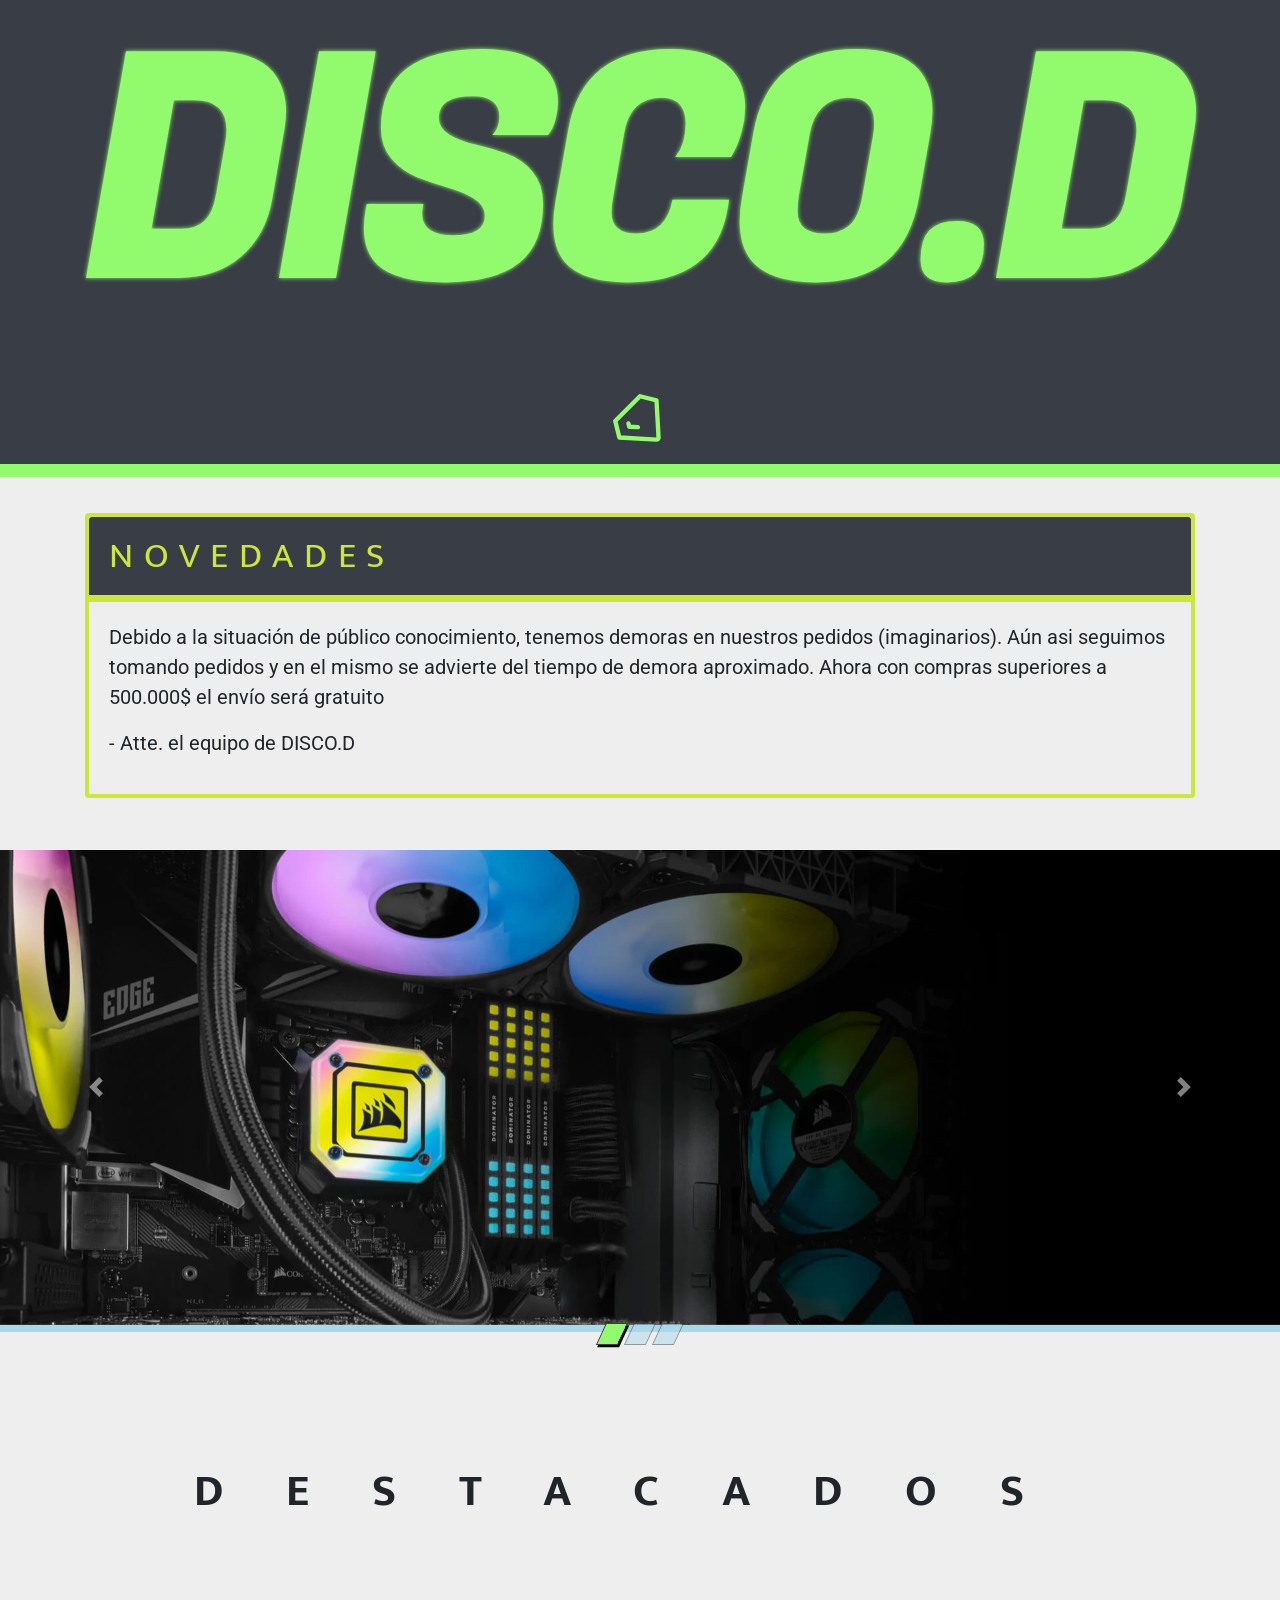
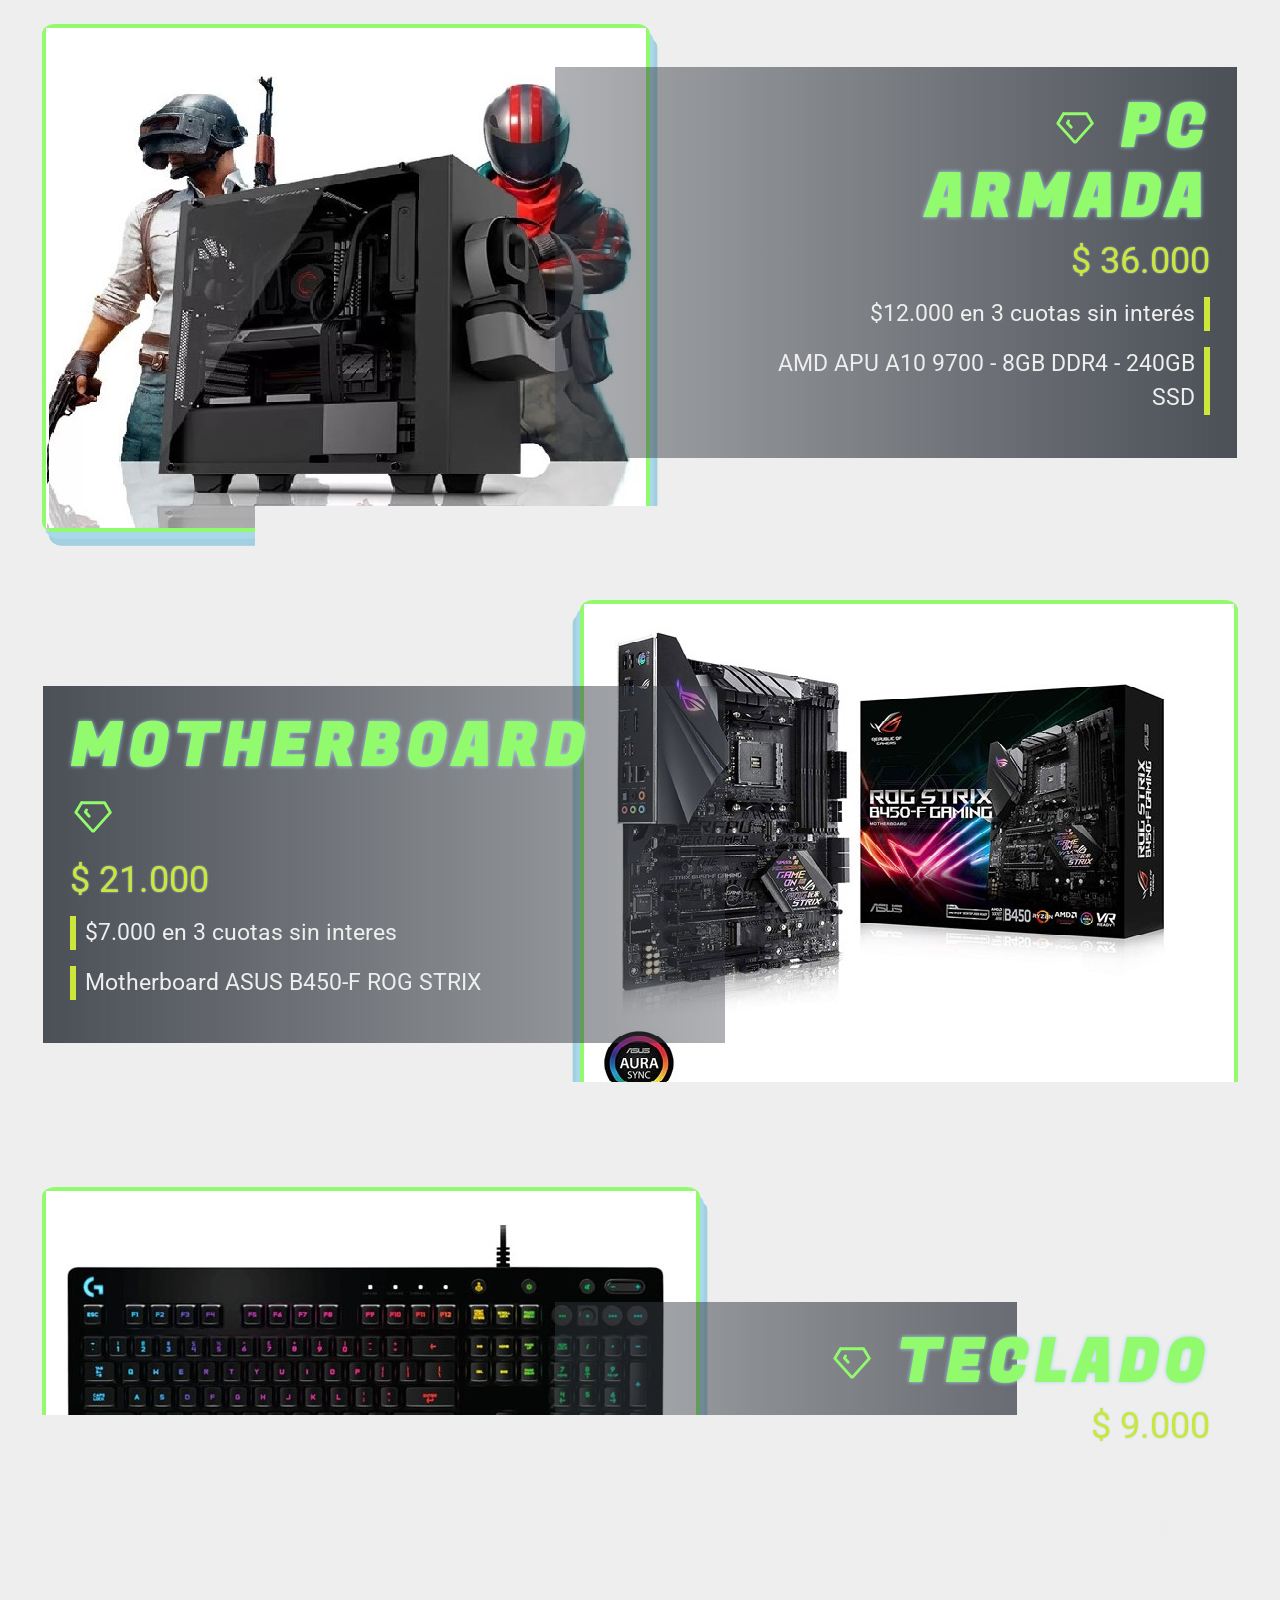
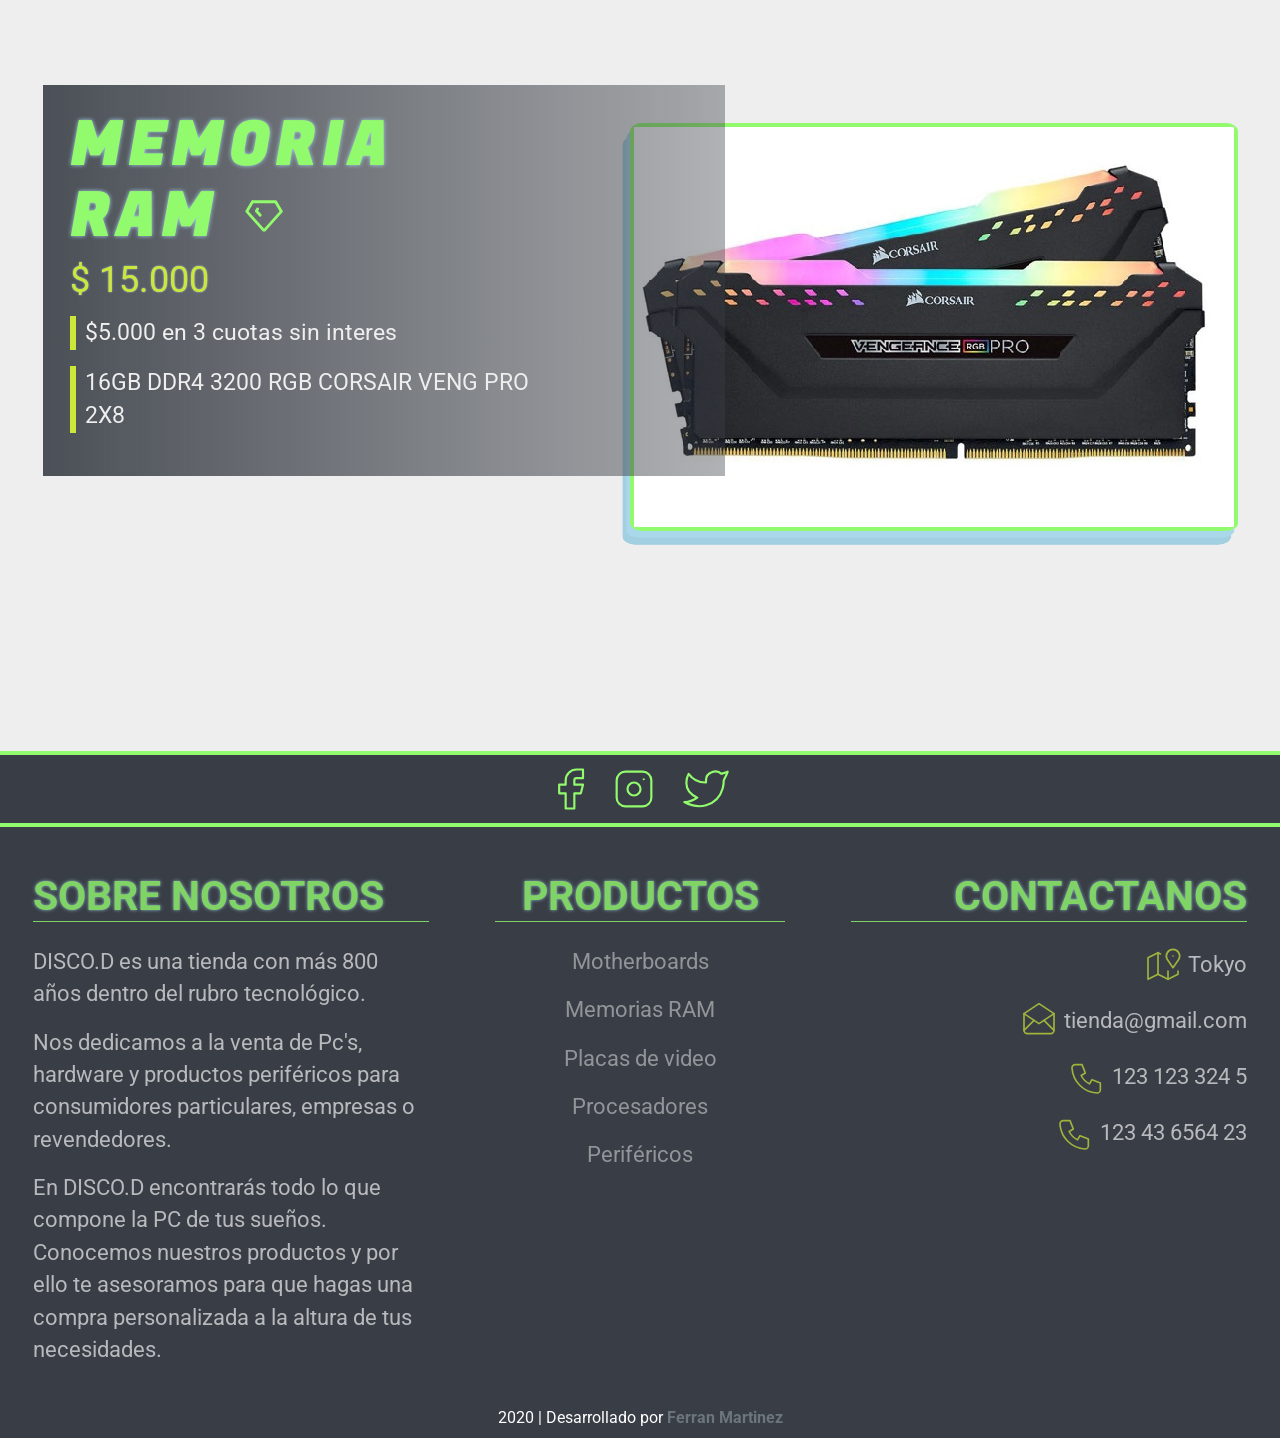
==== commit 5df90dd6: "Testeando el fetch y uso de los json" ====
--- a/index.html
+++ b/index.html
@@ -11,8 +11,6 @@
 
 	<link rel="stylesheet" href="assets/css/bootstrap.css">
 	<link rel="stylesheet" href="assets/css/main.css">
-
-	<script src="https://code.jquery.com/jquery-1.10.1.min.js"></script>
 </head>
 <body>
 
@@ -363,7 +361,9 @@
 </script> -->
 
 
-<script src="https://ajax.googleapis.com/ajax/libs/jquery/3.5.1/jquery.min.js"></script>
-<script src="https://cdnjs.cloudflare.com/ajax/libs/popper.js/1.16.0/umd/popper.min.js"></script>
+<script
+  src="https://code.jquery.com/jquery-3.5.1.min.js"
+  integrity="sha256-9/aliU8dGd2tb6OSsuzixeV4y/faTqgFtohetphbbj0="
+  crossorigin="anonymous"></script>
 <script src="https://maxcdn.bootstrapcdn.com/bootstrap/4.5.2/js/bootstrap.min.js"></script>
 </html>
--- a/assets/css/main.css
+++ b/assets/css/main.css
@@ -14,309 +14,377 @@
 @import url("https://fonts.googleapis.com/css2?family=Mukta+Malar&display=swap");
 @import url("https://fonts.googleapis.com/css2?family=Roboto:wght@300&display=swap");
 header {
-  background-color: #393e46; }
-  header a:hover {
-    text-decoration: none; }
-  header h1 {
-    display: flex;
-    cursor: cell;
-    width: 100%;
-    margin: -1vh 3vh 1vh 3vh;
-    font-size: 35vh;
-    font-family: "Fugaz One", cursive; }
-    header h1 span:hover {
-      font-size: 33vh; }
-    header h1 span {
-      transition: font-size 0.5s;
-      color: #92FB6D;
-      display: inline-block;
-      margin: 0 -1vh 0 -1vh;
-      user-select: none;
-      text-shadow: 0 0 0.5vh #92FB6D; }
-  header h1.titulo_section {
-    display: flex;
-    cursor: cell;
-    width: 100%;
-    margin: -1vh 3vh 1vh 3vh;
-    font-size: 35vh;
-    font-family: "Fugaz One", cursive; }
-    header h1.titulo_section a span:hover {
-      font-size: 33vh; }
-    header h1.titulo_section a span {
-      transition: font-size 0.5s;
-      color: #92FB6D;
-      display: inline-block;
-      margin: 0 -1vh 0 -1vh;
-      user-select: none;
-      text-shadow: 0 0 0.5vh #92FB6D; }
+  background-color: #393e46;
+}
+header a:hover {
+  text-decoration: none;
+}
+header h1 {
+  display: flex;
+  cursor: cell;
+  width: 100%;
+  margin: -1vh 3vh 1vh 3vh;
+  font-size: 35vh;
+  font-family: "Fugaz One", cursive;
+}
+header h1 span:hover {
+  font-size: 33vh;
+}
+header h1 span {
+  transition: font-size 0.5s;
+  color: #92FB6D;
+  display: inline-block;
+  margin: 0 -1vh 0 -1vh;
+  user-select: none;
+  text-shadow: 0 0 0.5vh #92FB6D;
+}
+header h1.titulo_section {
+  display: flex;
+  cursor: cell;
+  width: 100%;
+  margin: -1vh 3vh 1vh 3vh;
+  font-size: 35vh;
+  font-family: "Fugaz One", cursive;
+}
+header h1.titulo_section a span:hover {
+  font-size: 33vh;
+}
+header h1.titulo_section a span {
+  transition: font-size 0.5s;
+  color: #92FB6D;
+  display: inline-block;
+  margin: 0 -1vh 0 -1vh;
+  user-select: none;
+  text-shadow: 0 0 0.5vh #92FB6D;
+}
 
 .logo_letter1 {
-  animation: flash 0.3s linear 0.08s forwards; }
+  animation: flash 0.3s linear 0.08s forwards;
+}
 
 .logo_letter2 {
-  animation: flash 0.3s linear 0.16s forwards; }
+  animation: flash 0.3s linear 0.16s forwards;
+}
 
 .logo_letter3 {
-  animation: flash 0.3s linear 0.24s forwards; }
+  animation: flash 0.3s linear 0.24s forwards;
+}
 
 .logo_letter4 {
-  animation: flash 0.3s linear 0.32s forwards; }
+  animation: flash 0.3s linear 0.32s forwards;
+}
 
 .logo_letter5 {
-  animation: flash 0.3s linear 0.4s forwards; }
+  animation: flash 0.3s linear 0.4s forwards;
+}
 
 .logo_letter6 {
-  animation: flash 0.3s linear 0.48s forwards; }
+  animation: flash 0.3s linear 0.48s forwards;
+}
 
 .logo_letter7 {
-  animation: flash 0.3s linear 0.56s forwards; }
+  animation: flash 0.3s linear 0.56s forwards;
+}
 
 @keyframes flash {
   45% {
-    color: white; }
+    color: white;
+  }
   50% {
     color: #A8D8EA;
     transform: scale(0.98);
-    text-shadow: 0 0 3vh #A8D8EA; }
+    text-shadow: 0 0 3vh #A8D8EA;
+  }
   55% {
-    color: white; } }
-
+    color: white;
+  }
+}
 nav {
   background-color: #393e46;
   padding: 0;
   cursor: cell;
-  border-bottom: #92FB6D solid 1.5vh; }
-  nav .navbar_navIcon {
-    transform: rotate(-45deg); }
-  nav .navbar_navIcon {
-    transition: 0.4s; }
-  nav .change .navbar_navIcon {
-    transform: rotate(0deg); }
-  nav #navbars {
-    cursor: pointer; }
-  nav .nav-link:hover {
-    color: white;
-    letter-spacing: 0.5vh;
-    transform: scale(1.2); }
-  nav .nav-link {
-    user-select: none;
-    text-decoration: none;
-    color: #92FB6D;
-    font-size: 3vh;
-    transition: color 1s,letter-spacing 1s,transform 1s; }
+  border-bottom: #92FB6D solid 1.5vh;
+}
+nav .navbar_navIcon {
+  transform: rotate(-45deg);
+}
+nav .navbar_navIcon {
+  transition: 0.4s;
+}
+nav .change .navbar_navIcon {
+  transform: rotate(0deg);
+}
+nav #navbars {
+  cursor: pointer;
+}
+nav .nav-link:hover {
+  color: white;
+  letter-spacing: 0.5vh;
+  transform: scale(1.2);
+}
+nav .nav-link {
+  user-select: none;
+  text-decoration: none;
+  color: #92FB6D;
+  font-size: 3vh;
+  transition: color 1s, letter-spacing 1s, transform 1s;
+}
 
 footer {
-  background-color: #393e46; }
-  footer .footer_barraRedes {
-    border-top: #92FB6D solid 0.5vh;
-    border-bottom: #92FB6D solid 0.5vh; }
-    footer .footer_barraRedes h6 {
-      color: #eeeeee;
-      font-size: 4vh; }
-  footer .footer_contenido {
-    padding-top: 5vh;
-    font-size: 2.4vh; }
-    footer .footer_contenido h6 {
-      font-size: 4.5vh;
-      color: #92FB6D;
-      text-shadow: 0 0 0.4vh #A8D8EA;
-      opacity: 0.8;
-      border-bottom: #92FB6D 0.1vh solid; }
-    footer .footer_contenido p > a:hover {
-      color: white !important;
-      opacity: 1; }
-    footer .footer_contenido p, footer .footer_contenido a {
-      color: #eeeeee;
-      opacity: 0.7;
-      transition: color 0.2s,opacity 0.2s; }
+  background-color: #393e46;
+}
+footer .footer_barraRedes {
+  border-top: #92FB6D solid 0.5vh;
+  border-bottom: #92FB6D solid 0.5vh;
+}
+footer .footer_barraRedes h6 {
+  color: #eeeeee;
+  font-size: 4vh;
+}
+footer .footer_contenido {
+  padding-top: 5vh;
+  font-size: 2.4vh;
+}
+footer .footer_contenido h6 {
+  font-size: 4.5vh;
+  color: #92FB6D;
+  text-shadow: 0 0 0.4vh #A8D8EA;
+  opacity: 0.8;
+  border-bottom: #92FB6D 0.1vh solid;
+}
+footer .footer_contenido p > a:hover {
+  color: white !important;
+  opacity: 1;
+}
+footer .footer_contenido p, footer .footer_contenido a {
+  color: #eeeeee;
+  opacity: 0.7;
+  transition: color 0.2s, opacity 0.2s;
+}
 
 div.album {
   background-color: #eeeeee;
   padding-top: 4vh;
-  padding-bottom: 20vh; }
-  div.album div.container_novedades:hover {
-    box-shadow: 2vh 1vh #92FB6D, -2vh -1vh #A8D8EA; }
-  div.album div.container_novedades {
-    margin-bottom: 4vh;
-    cursor: crosshair;
-    background-color: #eeeeee;
-    border: #CCE639 solid 0.5vh;
-    transition: box-shadow 0.9s; }
-    div.album div.container_novedades .container_novedades--title {
-      border-bottom: #CCE639 0.8vh solid;
-      background-color: #393e46;
-      font-size: 4vh;
-      font-family: "Mukta Malar", sans-serif;
-      letter-spacing: 1.2vh;
-      color: #CCE639; }
-    div.album div.container_novedades .container_novedades--body {
-      font-family: "Roboto", sans-serif; }
-  div.album div.carousel {
-    margin-bottom: 14vh;
-    border-bottom: 0.8vh solid #A8D8EA; }
-    div.album div.carousel ol {
-      transform: translateY(4vh); }
-      div.album div.carousel ol .active {
-        background-color: #92FB6D;
-        box-shadow: 0.25vh 0.25vh black; }
-      div.album div.carousel ol li {
-        border: 0.2vh solid #393e46;
-        background-color: #A8D8EA;
-        width: 20px;
-        height: 20px;
-        transform: skew(-25deg); }
-  div.album .album_destacados {
-    margin-top: 2vh;
-    margin-bottom: 8vh;
-    font-size: 5vh;
-    font-weight: bold;
-    font-family: "Mukta Malar", sans-serif;
-    letter-spacing: 7vh; }
-  div.album div.container.col-12 {
-    margin: 0; }
-  div.album div.media.container_media {
-    margin: 3vh;
-    margin-bottom: 4.5vh; }
-    div.album div.media.container_media .media_img:hover, div.album div.media.container_media .media_img--reverse:hover {
-      box-shadow: 0 0;
-      border-color: #3A4A50; }
-      div.album div.media.container_media .media_img:hover div, div.album div.media.container_media .media_img--reverse:hover div {
-        opacity: 1;
-        transform: translateY(-2.5vh); }
-    div.album div.media.container_media .media_img {
-      visibility: visible;
-      flex-basis: auto;
-      position: relative;
-      box-shadow: 0.4vh 0.75vh #A8D8EA, 0.8vh 1.5vh #A2D0E1, 0.8vh 1.5vh #96C1D1;
-      border: 0.5vh solid #92FB6D;
-      border-radius: 2%;
-      transition: box-shadow 0.8s,border 1.2s; }
-      div.album div.media.container_media .media_img div {
-        transition: opacity 1.8s,transform 2s;
-        opacity: 0;
-        position: absolute;
-        left: 5%;
-        bottom: 5%;
-        text-decoration: none;
-        font-size: 5vh;
-        font-family: "Mukta Malar", sans-serif;
-        font-weight: bold;
-        letter-spacing: 1.5vh;
-        color: #92FB6D;
-        text-shadow: -0.2vh -0.2vh #393e46, 0.2vh 0.2vh #393e46, -0.2vh 0.2vh #393e46, 0.2vh -0.2vh #393e46; }
-    div.album div.media.container_media .media_img--reverse {
-      visibility: visible;
-      flex-basis: auto;
-      position: relative;
-      box-shadow: -0.4vh 0.75vh #A8D8EA, -0.8vh 1.5vh #A2D0E1, -0.8vh 1.5vh #96C1D1;
-      border: 0.5vh solid #92FB6D;
-      border-radius: 2%;
-      transition: box-shadow 0.8s,border 1.2s; }
-      div.album div.media.container_media .media_img--reverse div {
-        transition: opacity 1.8s,transform 2s;
-        opacity: 0;
-        position: absolute;
-        left: 60%;
-        bottom: 5%;
-        text-decoration: none;
-        font-size: 5vh;
-        font-family: "Mukta Malar", sans-serif;
-        font-weight: bold;
-        letter-spacing: 1.5vh;
-        color: #92FB6D;
-        text-shadow: -0.2vh -0.2vh #393e46, 0.2vh 0.2vh #393e46, -0.2vh 0.2vh #393e46, 0.2vh -0.2vh #393e46; }
-    div.album div.media.container_media .media_body {
-      visibility: visible;
-      padding: 3vh;
-      position: absolute;
-      width: 80%;
-      bottom: 20%;
-      background-image: linear-gradient(90deg, rgba(57, 62, 70, 0.4), rgba(57, 62, 70, 0.9));
-      left: 65%; }
-      div.album div.media.container_media .media_body p {
-        border-right: 0.7vh solid #CCE639;
-        padding-right: 1vh; }
-    div.album div.media.container_media .media_body--reverse {
-      visibility: visible;
-      padding: 3vh;
-      position: absolute;
-      width: 80%;
-      bottom: 20%;
-      background-image: linear-gradient(-90deg, rgba(57, 62, 70, 0.4), rgba(57, 62, 70, 0.9));
-      right: 65%; }
-      div.album div.media.container_media .media_body--reverse p {
-        border-left: 0.7vh solid #CCE639;
-        padding-left: 1vh; }
-    div.album div.media.container_media h5:hover {
-      text-shadow: 0 0; }
-      div.album div.media.container_media h5:hover svg {
-        visibility: visible; }
-    div.album div.media.container_media h5 {
-      margin: 0;
-      transition: text-shadow 0.5s;
-      letter-spacing: 0.8vh;
-      color: #92FB6D;
-      text-shadow: 0 0 0.5vh #A8D8EA;
-      font-size: 6.5vh;
-      font-weight: bold;
-      font-family: "Fugaz One", cursive; }
-      div.album div.media.container_media h5 svg {
-        margin-right: 2vh;
-        visibility: visible; }
-    div.album div.media.container_media span {
-      color: #CCE639;
-      font-size: 4vh;
-      text-shadow: 0 0 0.2vh #A8D8EA; }
-    div.album div.media.container_media p {
-      color: #eeeeee;
-      font-size: 2.5vh;
-      font-family: "Roboto", sans-serif;
-      margin-top: 1vh; }
+  padding-bottom: 20vh;
+}
+div.album div.container_novedades:hover {
+  box-shadow: 2vh 1vh #92FB6D, -2vh -1vh #A8D8EA;
+}
+div.album div.container_novedades {
+  margin-bottom: 4vh;
+  cursor: crosshair;
+  background-color: #eeeeee;
+  border: #CCE639 solid 0.5vh;
+  transition: box-shadow 0.9s;
+}
+div.album div.container_novedades .container_novedades--title {
+  border-bottom: #CCE639 0.8vh solid;
+  background-color: #393e46;
+  font-size: 4vh;
+  font-family: "Mukta Malar", sans-serif;
+  letter-spacing: 1.2vh;
+  color: #CCE639;
+}
+div.album div.container_novedades .container_novedades--body {
+  font-family: "Roboto", sans-serif;
+}
+div.album div.carousel {
+  margin-bottom: 14vh;
+  border-bottom: 0.8vh solid #A8D8EA;
+}
+div.album div.carousel ol {
+  transform: translateY(4vh);
+}
+div.album div.carousel ol .active {
+  background-color: #92FB6D;
+  box-shadow: 0.25vh 0.25vh black;
+}
+div.album div.carousel ol li {
+  border: 0.2vh solid #393e46;
+  background-color: #A8D8EA;
+  width: 20px;
+  height: 20px;
+  transform: skew(-25deg);
+}
+div.album .album_destacados {
+  margin-top: 2vh;
+  margin-bottom: 8vh;
+  font-size: 5vh;
+  font-weight: bold;
+  font-family: "Mukta Malar", sans-serif;
+  letter-spacing: 7vh;
+}
+div.album div.container.col-12 {
+  margin: 0;
+}
+div.album div.media.container_media {
+  margin: 3vh;
+  margin-bottom: 4.5vh;
+}
+div.album div.media.container_media .media_img:hover, div.album div.media.container_media .media_img--reverse:hover {
+  box-shadow: 0 0;
+  border-color: #3A4A50;
+}
+div.album div.media.container_media .media_img:hover div, div.album div.media.container_media .media_img--reverse:hover div {
+  opacity: 1;
+  transform: translateY(-2.5vh);
+}
+div.album div.media.container_media .media_img {
+  visibility: visible;
+  flex-basis: auto;
+  position: relative;
+  box-shadow: 0.4vh 0.75vh #A8D8EA, 0.8vh 1.5vh #A2D0E1, 0.8vh 1.5vh #96C1D1;
+  border: 0.5vh solid #92FB6D;
+  border-radius: 2%;
+  transition: box-shadow 0.8s, border 1.2s;
+}
+div.album div.media.container_media .media_img div {
+  transition: opacity 1.8s, transform 2s;
+  opacity: 0;
+  position: absolute;
+  left: 5%;
+  bottom: 5%;
+  text-decoration: none;
+  font-size: 5vh;
+  font-family: "Mukta Malar", sans-serif;
+  font-weight: bold;
+  letter-spacing: 1.5vh;
+  color: #92FB6D;
+  text-shadow: -0.2vh -0.2vh #393e46, 0.2vh 0.2vh #393e46, -0.2vh 0.2vh #393e46, 0.2vh -0.2vh #393e46;
+}
+div.album div.media.container_media .media_img--reverse {
+  visibility: visible;
+  flex-basis: auto;
+  position: relative;
+  box-shadow: -0.4vh 0.75vh #A8D8EA, -0.8vh 1.5vh #A2D0E1, -0.8vh 1.5vh #96C1D1;
+  border: 0.5vh solid #92FB6D;
+  border-radius: 2%;
+  transition: box-shadow 0.8s, border 1.2s;
+}
+div.album div.media.container_media .media_img--reverse div {
+  transition: opacity 1.8s, transform 2s;
+  opacity: 0;
+  position: absolute;
+  left: 60%;
+  bottom: 5%;
+  text-decoration: none;
+  font-size: 5vh;
+  font-family: "Mukta Malar", sans-serif;
+  font-weight: bold;
+  letter-spacing: 1.5vh;
+  color: #92FB6D;
+  text-shadow: -0.2vh -0.2vh #393e46, 0.2vh 0.2vh #393e46, -0.2vh 0.2vh #393e46, 0.2vh -0.2vh #393e46;
+}
+div.album div.media.container_media .media_body {
+  visibility: visible;
+  padding: 3vh;
+  position: absolute;
+  width: 80%;
+  bottom: 20%;
+  background-image: linear-gradient(90deg, rgba(57, 62, 70, 0.4), rgba(57, 62, 70, 0.9));
+  left: 65%;
+}
+div.album div.media.container_media .media_body p {
+  border-right: 0.7vh solid #CCE639;
+  padding-right: 1vh;
+}
+div.album div.media.container_media .media_body--reverse {
+  visibility: visible;
+  padding: 3vh;
+  position: absolute;
+  width: 80%;
+  bottom: 20%;
+  background-image: linear-gradient(-90deg, rgba(57, 62, 70, 0.4), rgba(57, 62, 70, 0.9));
+  right: 65%;
+}
+div.album div.media.container_media .media_body--reverse p {
+  border-left: 0.7vh solid #CCE639;
+  padding-left: 1vh;
+}
+div.album div.media.container_media h5:hover {
+  text-shadow: 0 0;
+}
+div.album div.media.container_media h5:hover svg {
+  visibility: visible;
+}
+div.album div.media.container_media h5 {
+  margin: 0;
+  transition: text-shadow 0.5s;
+  letter-spacing: 0.8vh;
+  color: #92FB6D;
+  text-shadow: 0 0 0.5vh #A8D8EA;
+  font-size: 6.5vh;
+  font-weight: bold;
+  font-family: "Fugaz One", cursive;
+}
+div.album div.media.container_media h5 svg {
+  margin-right: 2vh;
+  visibility: visible;
+}
+div.album div.media.container_media span {
+  color: #CCE639;
+  font-size: 4vh;
+  text-shadow: 0 0 0.2vh #A8D8EA;
+}
+div.album div.media.container_media p {
+  color: #eeeeee;
+  font-size: 2.5vh;
+  font-family: "Roboto", sans-serif;
+  margin-top: 1vh;
+}
 
 div.albumSection {
   padding-left: 5vh;
   padding-right: 5vh;
-  background-color: #eeeeee; }
-  div.albumSection .albumSection_producto:hover {
-    box-shadow: 0 0;
-    border-color: #393e46; }
-    div.albumSection .albumSection_producto:hover .albumSection_producto_body {
-      border-color: #393e46; }
-      div.albumSection .albumSection_producto:hover .albumSection_producto_body .albumSection_producto--name {
-        color: #eeeeee;
-        background-position: -100% 0;
-        padding-left: 1vh; }
-  div.albumSection .albumSection_producto {
-    margin-bottom: 9vh;
-    visibility: visible;
-    border: #92FB6D 0.4vh groove;
-    transition: box-shadow 0.4s,border-color 1s;
-    box-shadow: 0.8vh 1.2vh #A8D8EA, -0.8vh -1.2vh #92FB6D; }
-    div.albumSection .albumSection_producto .albumSection_producto_body {
-      border-top: #92FB6D 0.5vh groove;
-      transition: border-color 1s; }
-      div.albumSection .albumSection_producto .albumSection_producto_body .albumSection_producto--name {
-        font-size: 3.2vh;
-        font-weight: bold;
-        font-family: "Roboto", sans-serif;
-        color: #393e46;
-        transition: color 0.8s,background-position 0.5s ease-out,padding-left 0.8s;
-        font-family: "Fugaz One", cursive;
-        background-image: linear-gradient(to right, white 50%, #393e46 50%, rgba(57, 62, 70, 0.3));
-        background-size: 200% auto;
-        background-position: 0 0; }
-      div.albumSection .albumSection_producto .albumSection_producto_body .albumSection_producto--text {
-        font-size: 2.5vh;
-        color: #393e46; }
-      div.albumSection .albumSection_producto .albumSection_producto_body .albumSection_producto--price {
-        font-size: 3.2vh;
-        font-weight: bold;
-        font-family: "Roboto", sans-serif;
-        color: #393e46;
-        padding-left: 0.5vh;
-        font-size: 2.5vh;
-        font-weight: bold;
-        background-image: linear-gradient(to right, #CCE639, white, white); }
+  background-color: #eeeeee;
+}
+div.albumSection .albumSection_producto:hover {
+  box-shadow: 0 0;
+  border-color: #393e46;
+}
+div.albumSection .albumSection_producto:hover .albumSection_producto_body {
+  border-color: #393e46;
+}
+div.albumSection .albumSection_producto:hover .albumSection_producto_body .albumSection_producto--name {
+  color: #eeeeee;
+  background-position: -100% 0;
+  padding-left: 1vh;
+}
+div.albumSection .albumSection_producto {
+  margin-bottom: 9vh;
+  border: #92FB6D 0.4vh groove;
+  transition: box-shadow 0.4s, border-color 1s;
+  box-shadow: 0.8vh 1.2vh #A8D8EA, -0.8vh -1.2vh #92FB6D;
+}
+div.albumSection .albumSection_producto .albumSection_producto_body {
+  border-top: #92FB6D 0.5vh groove;
+  transition: border-color 1s;
+}
+div.albumSection .albumSection_producto .albumSection_producto_body .albumSection_producto--name {
+  font-size: 3.2vh;
+  font-weight: bold;
+  font-family: "Roboto", sans-serif;
+  color: #393e46;
+  transition: color 0.8s, background-position 0.5s ease-out, padding-left 0.8s;
+  font-family: "Fugaz One", cursive;
+  background-image: linear-gradient(to right, white 50%, #393e46 50%, rgba(57, 62, 70, 0.3));
+  background-size: 200% auto;
+  background-position: 0 0;
+}
+div.albumSection .albumSection_producto .albumSection_producto_body .albumSection_producto--text {
+  font-size: 2.5vh;
+  color: #393e46;
+}
+div.albumSection .albumSection_producto .albumSection_producto_body .albumSection_producto--price {
+  font-size: 3.2vh;
+  font-weight: bold;
+  font-family: "Roboto", sans-serif;
+  color: #393e46;
+  padding-left: 0.5vh;
+  font-size: 2.5vh;
+  font-weight: bold;
+  background-image: linear-gradient(to right, #CCE639, white, white);
+}
 
 .slideUp {
   animation-name: slideUp;
@@ -325,24 +393,31 @@
   -webkit-animation-duration: 1s;
   animation-timing-function: ease;
   -webkit-animation-timing-function: ease;
-  visibility: visible !important; }
+  visibility: visible !important;
+}
 
 @keyframes slideUp {
   0% {
-    transform: translateY(100%); }
+    transform: translateY(100%);
+  }
   50% {
-    transform: translateY(-12%); }
+    transform: translateY(-12%);
+  }
   100% {
-    transform: translateY(0%); } }
-
+    transform: translateY(0%);
+  }
+}
 @-webkit-keyframes slideUp {
   0% {
-    -webkit-transform: translateY(100%); }
+    -webkit-transform: translateY(100%);
+  }
   50% {
-    -webkit-transform: translateY(-12%); }
+    -webkit-transform: translateY(-12%);
+  }
   100% {
-    -webkit-transform: translateY(0%); } }
-
+    -webkit-transform: translateY(0%);
+  }
+}
 .fadeIn {
   animation-name: fadeIn;
   -webkit-animation-name: fadeIn;
@@ -350,601 +425,792 @@
   -webkit-animation-duration: 1.2s;
   animation-timing-function: ease-out;
   -webkit-animation-timing-function: ease-out;
-  visibility: visible !important; }
+  visibility: visible !important;
+}
 
 @keyframes fadeIn {
   0% {
     transform: scale(0.9);
-    opacity: 0.0; }
+    opacity: 0;
+  }
   60% {
     transform: scale(1);
-    opacity: 0.5; }
+    opacity: 0.5;
+  }
   100% {
     transform: scale(1);
-    opacity: 1; } }
-
+    opacity: 1;
+  }
+}
 @-webkit-keyframes fadeIn {
   0% {
     -webkit-transform: scale(0.9);
-    opacity: 0.0; }
+    opacity: 0;
+  }
   60% {
     -webkit-transform: scale(1);
-    opacity: 0.5; }
+    opacity: 0.5;
+  }
   100% {
     -webkit-transform: scale(1);
-    opacity: 1; } }
-
+    opacity: 1;
+  }
+}
 section.producto {
   padding-top: 3vh;
   padding-bottom: 8vh;
-  background-color: #eeeeee; }
-  section.producto ol.producto_nav {
-    padding-bottom: 0.5vh; }
-    section.producto ol.producto_nav li a {
-      color: #393e46; }
-    section.producto ol.producto_nav li a.producto_nav--logo:hover {
-      text-decoration: none;
-      transform: scale(1.1); }
-    section.producto ol.producto_nav li a.producto_nav--logo {
-      color: #92FB6D;
-      font-family: "Fugaz One", cursive;
-      font-size: 6vh;
-      transition: transform 1s; }
-  section.producto .carousel.producto_foto {
-    border-radius: 0.5vh;
-    border: #92FB6D 0.4vh groove;
-    box-shadow: 0.5vh 0.9vh #A8D8EA, -0.5vh -0.9vh #92FB6D; }
-    section.producto .carousel.producto_foto ol {
-      transform: translateY(4vh); }
-      section.producto .carousel.producto_foto ol .active {
-        background-color: #92FB6D;
-        box-shadow: 0.25vh 0.25vh black; }
-      section.producto .carousel.producto_foto ol li {
-        border: 0.2vh solid #393e46;
-        background-color: #A8D8EA;
-        width: 20px;
-        height: 20px;
-        transform: skew(-25deg); }
-  section.producto .producto_data {
-    padding-top: 5vh; }
-    section.producto .producto_data .producto_data--name {
-      text-shadow: 0.8vh 0 #A8D8EA;
-      margin: 0;
-      color: #393e46;
-      font-family: "Fugaz One", cursive;
-      font-size: 7vh;
-      font-weight: bold; }
-    section.producto .producto_data .producto_data--price {
-      filter: grayscale(25%);
-      color: #CCE639;
-      font-family: "Mukta Malar", sans-serif;
-      font-size: 6.8vh;
-      font-weight: bold;
-      text-shadow: #393e46 0.15vh 0.1vh, #393e46 -0.1vh 0.1vh, #393e46 -0.1vh -0.1vh, #393e46 0.15vh -0.1vh; }
-    section.producto .producto_data ul.nav-tabs {
-      border-bottom: 0.2vh solid #92FB6D; }
-      section.producto .producto_data ul.nav-tabs a.nav-link {
-        color: #393e46;
-        font-family: "Mukta Malar", sans-serif;
-        letter-spacing: 0.1vh; }
-      section.producto .producto_data ul.nav-tabs a.nav-link.active {
-        font-weight: bold; }
-    section.producto .producto_data .producto_data--text {
-      color: #393e46;
-      font-family: "Roboto", sans-serif; }
-    section.producto .producto_data form {
-      margin-top: 8vh;
-      color: #393e46; }
-      section.producto .producto_data form h6 {
-        margin-bottom: 0.5vh;
-        font-size: 3vh;
-        font-weight: bold;
-        font-family: "Mukta Malar", sans-serif; }
-      section.producto .producto_data form label.active.btn-secondary {
-        color: #92FB6D;
-        filter: blur(0); }
-      section.producto .producto_data form label.btn {
-        filter: blur(0.07vh); }
-      section.producto .producto_data form .modal-header {
-        border-color: #A8D8EA;
-        border-width: 0.5vh; }
-        section.producto .producto_data form .modal-header h5 {
-          margin-left: 3vh;
-          font-family: "Mukta Malar", sans-serif;
-          color: #92FB6D;
-          font-size: 8vh; }
-      section.producto .producto_data form .modal-body {
-        color: #eeeeee;
-        background-color: #393e46;
-        border-color: #A8D8EA;
-        font-size: 3vh; }
+  background-color: #eeeeee;
+}
+section.producto ol.producto_nav {
+  padding-bottom: 0.5vh;
+}
+section.producto ol.producto_nav li a {
+  color: #393e46;
+}
+section.producto ol.producto_nav li a.producto_nav--logo:hover {
+  text-decoration: none;
+  transform: scale(1.1);
+}
+section.producto ol.producto_nav li a.producto_nav--logo {
+  color: #92FB6D;
+  font-family: "Fugaz One", cursive;
+  font-size: 6vh;
+  transition: transform 1s;
+}
+section.producto .carousel.producto_foto {
+  border-radius: 0.5vh;
+  border: #92FB6D 0.4vh groove;
+  box-shadow: 0.5vh 0.9vh #A8D8EA, -0.5vh -0.9vh #92FB6D;
+}
+section.producto .carousel.producto_foto ol {
+  transform: translateY(4vh);
+}
+section.producto .carousel.producto_foto ol .active {
+  background-color: #92FB6D;
+  box-shadow: 0.25vh 0.25vh black;
+}
+section.producto .carousel.producto_foto ol li {
+  border: 0.2vh solid #393e46;
+  background-color: #A8D8EA;
+  width: 20px;
+  height: 20px;
+  transform: skew(-25deg);
+}
+section.producto .producto_data {
+  padding-top: 5vh;
+}
+section.producto .producto_data .producto_data--name {
+  text-shadow: 0.8vh 0 #A8D8EA;
+  margin: 0;
+  color: #393e46;
+  font-family: "Fugaz One", cursive;
+  font-size: 7vh;
+  font-weight: bold;
+}
+section.producto .producto_data .producto_data--price {
+  filter: grayscale(25%);
+  color: #CCE639;
+  font-family: "Mukta Malar", sans-serif;
+  font-size: 6.8vh;
+  font-weight: bold;
+  text-shadow: #393e46 0.15vh 0.1vh, #393e46 -0.1vh 0.1vh, #393e46 -0.1vh -0.1vh, #393e46 0.15vh -0.1vh;
+}
+section.producto .producto_data ul.nav-tabs {
+  border-bottom: 0.2vh solid #92FB6D;
+}
+section.producto .producto_data ul.nav-tabs a.nav-link {
+  color: #393e46;
+  font-family: "Mukta Malar", sans-serif;
+  letter-spacing: 0.1vh;
+}
+section.producto .producto_data ul.nav-tabs a.nav-link.active {
+  font-weight: bold;
+}
+section.producto .producto_data .producto_data--text {
+  color: #393e46;
+  font-family: "Roboto", sans-serif;
+}
+section.producto .producto_data form {
+  margin-top: 8vh;
+  color: #393e46;
+}
+section.producto .producto_data form h6 {
+  margin-bottom: 0.5vh;
+  font-size: 3vh;
+  font-weight: bold;
+  font-family: "Mukta Malar", sans-serif;
+}
+section.producto .producto_data form label.active.btn-secondary {
+  color: #92FB6D;
+  filter: blur(0);
+}
+section.producto .producto_data form label.btn {
+  filter: blur(0.07vh);
+}
+section.producto .producto_data form .modal-header {
+  border-color: #A8D8EA;
+  border-width: 0.5vh;
+}
+section.producto .producto_data form .modal-header h5 {
+  margin-left: 3vh;
+  font-family: "Mukta Malar", sans-serif;
+  color: #92FB6D;
+  font-size: 8vh;
+}
+section.producto .producto_data form .modal-body {
+  color: #eeeeee;
+  background-color: #393e46;
+  border-color: #A8D8EA;
+  font-size: 3vh;
+}
 
 .contacto {
-  background-color: #eeeeee; }
-  .contacto iframe {
-    border: #92FB6D groove 0.5vh;
-    height: 85%; }
-  .contacto .contacto_data {
-    letter-spacing: -0.2vh; }
-    .contacto .contacto_data h2 {
-      box-shadow: -0.5vh 0 #eeeeee, -1vh 0 #92FB6D;
-      padding-left: 1vh;
-      background-image: linear-gradient(to right, #92FB6D, #eeeeee);
-      color: #393e46;
-      font-family: "Mukta Malar", sans-serif;
-      font-size: 4.8vh; }
-    .contacto .contacto_data form {
-      color: #393e46;
-      font-family: "Roboto", sans-serif;
-      font-weight: bold;
-      letter-spacing: 0.1vh; }
-      .contacto .contacto_data form .modal-header {
-        border-color: #A8D8EA;
-        border-width: 0.5vh; }
-        .contacto .contacto_data form .modal-header h5 {
-          margin-left: 3vh;
-          font-family: "Mukta Malar", sans-serif;
-          color: #92FB6D;
-          font-size: 8vh; }
-      .contacto .contacto_data form .modal-body {
-        color: #eeeeee;
-        background-color: #393e46;
-        border-color: #A8D8EA;
-        font-size: 3vh; }
+  background-color: #eeeeee;
+}
+.contacto iframe {
+  border: #92FB6D groove 0.5vh;
+  height: 85%;
+}
+.contacto .contacto_data {
+  letter-spacing: -0.2vh;
+}
+.contacto .contacto_data h2 {
+  box-shadow: -0.5vh 0 #eeeeee, -1vh 0 #92FB6D;
+  padding-left: 1vh;
+  background-image: linear-gradient(to right, #92FB6D, #eeeeee);
+  color: #393e46;
+  font-family: "Mukta Malar", sans-serif;
+  font-size: 4.8vh;
+}
+.contacto .contacto_data form {
+  color: #393e46;
+  font-family: "Roboto", sans-serif;
+  font-weight: bold;
+  letter-spacing: 0.1vh;
+}
+.contacto .contacto_data form .modal-header {
+  border-color: #A8D8EA;
+  border-width: 0.5vh;
+}
+.contacto .contacto_data form .modal-header h5 {
+  margin-left: 3vh;
+  font-family: "Mukta Malar", sans-serif;
+  color: #92FB6D;
+  font-size: 8vh;
+}
+.contacto .contacto_data form .modal-body {
+  color: #eeeeee;
+  background-color: #393e46;
+  border-color: #A8D8EA;
+  font-size: 3vh;
+}
 
 @media only screen and (max-width: 768px) {
   header h1 {
     margin: 0;
     margin-left: -0.1rem;
     margin-bottom: -1rem;
-    font-size: 9rem; }
-    header h1 span:hover {
-      font-size: 6.8rem; }
-    header h1 span {
-      margin: 0 -0.2rem 0 -0.2rem; }
+    font-size: 9rem;
+  }
+  header h1 span:hover {
+    font-size: 6.8rem;
+  }
+  header h1 span {
+    margin: 0 -0.2rem 0 -0.2rem;
+  }
   header h1.titulo_section {
     margin: 0;
     margin-left: -0.1rem;
     margin-bottom: -1rem;
-    font-size: 9rem; }
-    header h1.titulo_section a span:hover {
-      font-size: 6.8rem; }
-    header h1.titulo_section a span {
-      margin: 0 -0.2rem 0 -0.2rem; }
+    font-size: 9rem;
+  }
+  header h1.titulo_section a span:hover {
+    font-size: 6.8rem;
+  }
+  header h1.titulo_section a span {
+    margin: 0 -0.2rem 0 -0.2rem;
+  }
   header h1.contacto_logo--style {
     margin: 0;
     margin-left: -0.1rem;
     margin-bottom: -1rem;
     font-size: 9rem;
     font-size: 6rem;
-    padding-top: 0.5rem; }
-    header h1.contacto_logo--style span:hover {
-      font-size: 6.8rem; }
-    header h1.contacto_logo--style span {
-      margin: 0 -0.2rem 0 -0.2rem; }
+    padding-top: 0.5rem;
+  }
+  header h1.contacto_logo--style span:hover {
+    font-size: 6.8rem;
+  }
+  header h1.contacto_logo--style span {
+    margin: 0 -0.2rem 0 -0.2rem;
+  }
+
   nav {
-    transform: translate(0, -0.5rem); }
-    nav span {
-      transform: scale(0.7) translate(0, 1rem); }
-    nav ul {
-      text-align: center; }
-    nav .nav-link:hover {
-      color: white;
-      letter-spacing: 0;
-      transform: scale(1); }
-    nav .nav-link {
-      margin: auto;
-      font-size: 1rem; }
+    transform: translate(0, -0.5rem);
+  }
+  nav span {
+    transform: scale(0.7) translate(0, 1rem);
+  }
+  nav ul {
+    text-align: center;
+  }
+  nav .nav-link:hover {
+    color: white;
+    letter-spacing: 0;
+    transform: scale(1);
+  }
+  nav .nav-link {
+    margin: auto;
+    font-size: 1rem;
+  }
+
   div.album {
     padding-top: 0.8rem !important;
-    padding-bottom: 4rem !important; }
-    div.album div.container {
-      max-width: 700px; }
-      div.album div.container .container_novedades:hover {
-        box-shadow: -0.4rem -0.4rem #92FB6D, 0.4rem 0.4rem #A8D8EA; }
-      div.album div.container .container_novedades {
-        box-shadow: -0.4rem -0.4rem #A8D8EA, 0.4rem 0.4rem #92FB6D;
-        transition: box-shadow 1.2s; }
-        div.album div.container .container_novedades .container_novedades--title {
-          font-size: 1.6rem; }
-        div.album div.container .container_novedades .container_novedades--body {
-          padding-bottom: 0.1rem;
-          padding-top: 0.9rem; }
-          div.album div.container .container_novedades .container_novedades--body blockquote {
-            font-size: 1rem; }
-    div.album div.carousel {
-      border-width: 0.6rem;
-      margin-bottom: 1.8rem; }
-      div.album div.carousel ol {
-        transform: translateY(2rem); }
-      div.album div.carousel ol > li {
-        margin: 0 0.2rem 0 0.8rem;
-        width: 1.2rem;
-        height: 1.2rem; }
-      div.album div.carousel img {
-        height: 18rem; }
-    div.album .album_destacados {
-      margin-top: 3.5rem;
-      margin-bottom: 1.5rem;
-      font-size: 3rem;
-      letter-spacing: 2rem; }
-    div.album div.container.col-12 {
-      padding-right: 0.5rem;
-      padding-left: 0.5rem; }
-    div.album div.media.container_media {
-      margin: 0;
-      margin-bottom: 0; }
-      div.album div.media.container_media .media_img:hover, div.album div.media.container_media .media_img--reverse:hover {
-        box-shadow: 0 0;
-        border-color: #92FB6D; }
-        div.album div.media.container_media .media_img:hover div, div.album div.media.container_media .media_img--reverse:hover div {
-          opacity: 0; }
-      div.album div.media.container_media .media_img {
-        box-shadow: 0 0;
-        border-width: 0.18rem;
-        border-radius: 1%;
-        border-left-color: #A8D8EA;
-        border-left-width: 0.23rem;
-        border-top-color: #A8D8EA;
-        border-top-width: 0.23rem; }
-      div.album div.media.container_media .media_img--reverse {
-        box-shadow: 0 0;
-        border-width: 0.18rem;
-        border-radius: 1%;
-        border-left-color: #A8D8EA;
-        border-left-width: 0.23rem;
-        border-top-color: #A8D8EA;
-        border-top-width: 0.23rem; }
-      div.album div.media.container_media .media_body {
-        margin-top: 0.3rem;
-        margin-bottom: 4.4rem;
-        border-top: 0.45rem solid #92FB6D;
-        text-align: left !important;
-        padding: 1rem;
-        position: relative;
-        background-image: linear-gradient(180deg, rgba(57, 62, 70, 0.95), rgba(57, 62, 70, 0));
-        left: 0%; }
-        div.album div.media.container_media .media_body p {
-          border-left: 0.25rem solid #CCE639;
-          padding-left: 1vh;
-          border-right: none !important; }
-      div.album div.media.container_media .media_body--reverse {
-        margin-top: 0.3rem;
-        margin-bottom: 4.4rem;
-        border-top: 0.45rem solid #92FB6D;
-        text-align: left !important;
-        padding: 1rem;
-        position: relative;
-        background-image: linear-gradient(180deg, rgba(57, 62, 70, 0.95), rgba(57, 62, 70, 0));
-        right: 0%; }
-        div.album div.media.container_media .media_body--reverse p {
-          border-left: 0.25rem solid #CCE639;
-          padding-left: 1vh;
-          border-right: none !important; }
-      div.album div.media.container_media h5:hover {
-        text-shadow: 0 0; }
-      div.album div.media.container_media h5 {
-        margin: 0;
-        letter-spacing: 0.2rem;
-        font-size: 2.2rem;
-        text-shadow: 0 0 1rem #393e46; }
-        div.album div.media.container_media h5 svg {
-          display: none; }
-      div.album div.media.container_media span {
-        font-size: 1.6rem;
-        text-shadow: 0 0; }
-      div.album div.media.container_media p {
-        color: #393e46;
-        font-size: 1rem;
-        font-weight: bold;
-        margin-top: 1vh; }
+    padding-bottom: 4rem !important;
+  }
+  div.album div.container {
+    max-width: 700px;
+  }
+  div.album div.container .container_novedades:hover {
+    box-shadow: -0.4rem -0.4rem #92FB6D, 0.4rem 0.4rem #A8D8EA;
+  }
+  div.album div.container .container_novedades {
+    box-shadow: -0.4rem -0.4rem #A8D8EA, 0.4rem 0.4rem #92FB6D;
+    transition: box-shadow 1.2s;
+  }
+  div.album div.container .container_novedades .container_novedades--title {
+    font-size: 1.6rem;
+  }
+  div.album div.container .container_novedades .container_novedades--body {
+    padding-bottom: 0.1rem;
+    padding-top: 0.9rem;
+  }
+  div.album div.container .container_novedades .container_novedades--body blockquote {
+    font-size: 1rem;
+  }
+  div.album div.carousel {
+    border-width: 0.6rem;
+    margin-bottom: 1.8rem;
+  }
+  div.album div.carousel ol {
+    transform: translateY(2rem);
+  }
+  div.album div.carousel ol > li {
+    margin: 0 0.2rem 0 0.8rem;
+    width: 1.2rem;
+    height: 1.2rem;
+  }
+  div.album div.carousel img {
+    height: 18rem;
+  }
+  div.album .album_destacados {
+    margin-top: 3.5rem;
+    margin-bottom: 1.5rem;
+    font-size: 3rem;
+    letter-spacing: 2rem;
+  }
+  div.album div.container.col-12 {
+    padding-right: 0.5rem;
+    padding-left: 0.5rem;
+  }
+  div.album div.media.container_media {
+    margin: 0;
+    margin-bottom: 0;
+  }
+  div.album div.media.container_media .media_img:hover, div.album div.media.container_media .media_img--reverse:hover {
+    box-shadow: 0 0;
+    border-color: #92FB6D;
+  }
+  div.album div.media.container_media .media_img:hover div, div.album div.media.container_media .media_img--reverse:hover div {
+    opacity: 0;
+  }
+  div.album div.media.container_media .media_img {
+    box-shadow: 0 0;
+    border-width: 0.18rem;
+    border-radius: 1%;
+    border-left-color: #A8D8EA;
+    border-left-width: 0.23rem;
+    border-top-color: #A8D8EA;
+    border-top-width: 0.23rem;
+  }
+  div.album div.media.container_media .media_img--reverse {
+    box-shadow: 0 0;
+    border-width: 0.18rem;
+    border-radius: 1%;
+    border-left-color: #A8D8EA;
+    border-left-width: 0.23rem;
+    border-top-color: #A8D8EA;
+    border-top-width: 0.23rem;
+  }
+  div.album div.media.container_media .media_body {
+    margin-top: 0.3rem;
+    margin-bottom: 4.4rem;
+    border-top: 0.45rem solid #92FB6D;
+    text-align: left !important;
+    padding: 1rem;
+    position: relative;
+    background-image: linear-gradient(180deg, rgba(57, 62, 70, 0.95), rgba(57, 62, 70, 0));
+    left: 0%;
+  }
+  div.album div.media.container_media .media_body p {
+    border-left: 0.25rem solid #CCE639;
+    padding-left: 1vh;
+    border-right: none !important;
+  }
+  div.album div.media.container_media .media_body--reverse {
+    margin-top: 0.3rem;
+    margin-bottom: 4.4rem;
+    border-top: 0.45rem solid #92FB6D;
+    text-align: left !important;
+    padding: 1rem;
+    position: relative;
+    background-image: linear-gradient(180deg, rgba(57, 62, 70, 0.95), rgba(57, 62, 70, 0));
+    right: 0%;
+  }
+  div.album div.media.container_media .media_body--reverse p {
+    border-left: 0.25rem solid #CCE639;
+    padding-left: 1vh;
+    border-right: none !important;
+  }
+  div.album div.media.container_media h5:hover {
+    text-shadow: 0 0;
+  }
+  div.album div.media.container_media h5 {
+    margin: 0;
+    letter-spacing: 0.2rem;
+    font-size: 2.2rem;
+    text-shadow: 0 0 1rem #393e46;
+  }
+  div.album div.media.container_media h5 svg {
+    display: none;
+  }
+  div.album div.media.container_media span {
+    font-size: 1.6rem;
+    text-shadow: 0 0;
+  }
+  div.album div.media.container_media p {
+    color: #393e46;
+    font-size: 1rem;
+    font-weight: bold;
+    margin-top: 1vh;
+  }
+
   div.albumSection {
     padding-left: 0.5rem;
-    padding-right: 0.5rem; }
-    div.albumSection .albumSection_producto:hover .albumSection_producto_body {
-      border-color: #393e46; }
-      div.albumSection .albumSection_producto:hover .albumSection_producto_body .albumSection_producto--name {
-        color: #393e46;
-        background-position: 0 0;
-        padding-left: 0; }
-    div.albumSection .albumSection_producto {
-      margin-bottom: 1.5rem;
-      box-shadow: 0.2rem 0.4rem #A8D8EA, -0.2rem -0.4rem #92FB6D;
-      transition: box-shadow 0.4s; }
-      div.albumSection .albumSection_producto .albumSection_producto_body {
-        padding: 0.6rem !important;
-        border-top: #92FB6D 0.3rem groove; }
-        div.albumSection .albumSection_producto .albumSection_producto_body .albumSection_producto--name {
-          margin-bottom: 0 !important;
-          font-size: 1.4rem; }
-        div.albumSection .albumSection_producto .albumSection_producto_body .albumSection_producto--text {
-          margin-bottom: 0.2rem !important;
-          font-size: 1rem; }
-        div.albumSection .albumSection_producto .albumSection_producto_body .albumSection_producto--price {
-          margin-bottom: 0 !important;
-          font-size: 1.4rem;
-          font-size: 1.1rem; }
+    padding-right: 0.5rem;
+  }
+  div.albumSection .albumSection_producto:hover .albumSection_producto_body {
+    border-color: #393e46;
+  }
+  div.albumSection .albumSection_producto:hover .albumSection_producto_body .albumSection_producto--name {
+    color: #393e46;
+    background-position: 0 0;
+    padding-left: 0;
+  }
+  div.albumSection .albumSection_producto {
+    margin-bottom: 1.5rem;
+    box-shadow: 0.2rem 0.4rem #A8D8EA, -0.2rem -0.4rem #92FB6D;
+    transition: box-shadow 0.4s;
+  }
+  div.albumSection .albumSection_producto .albumSection_producto_body {
+    padding: 0.6rem !important;
+    border-top: #92FB6D 0.3rem groove;
+  }
+  div.albumSection .albumSection_producto .albumSection_producto_body .albumSection_producto--name {
+    margin-bottom: 0 !important;
+    font-size: 1.4rem;
+  }
+  div.albumSection .albumSection_producto .albumSection_producto_body .albumSection_producto--text {
+    margin-bottom: 0.2rem !important;
+    font-size: 1rem;
+  }
+  div.albumSection .albumSection_producto .albumSection_producto_body .albumSection_producto--price {
+    margin-bottom: 0 !important;
+    font-size: 1.4rem;
+    font-size: 1.1rem;
+  }
+
   section.producto {
     padding-top: 0;
-    padding-bottom: 0; }
-    section.producto div.order-1 {
-      margin-left: 0 !important;
-      padding-top: 0 !important; }
-    section.producto .producto_nav {
-      padding-bottom: 0.5vh; }
-      section.producto .producto_nav li.breadcrumb-item {
-        padding-left: 0.2rem !important; }
-        section.producto .producto_nav li.breadcrumb-item a.producto_nav--logo {
-          padding-right: 0.2rem;
-          font-size: 1.9rem; }
-      section.producto .producto_nav li.item1 {
-        font-size: 0.9rem !important; }
-      section.producto .producto_nav li.item2 {
-        font-size: 0.8rem !important; }
-    section.producto .carousel.producto_foto ol {
-      transform: translateY(1.8rem); }
-      section.producto .carousel.producto_foto ol li {
-        border: 0.2vh solid #393e46;
-        background-color: #A8D8EA;
-        width: 20px;
-        height: 20px;
-        transform: skew(-25deg); }
-    section.producto .producto_data {
-      padding-top: 0.1rem; }
-      section.producto .producto_data .producto_data--name {
-        text-shadow: 0.3rem 0 #A8D8EA;
-        font-size: 2.3rem; }
-      section.producto .producto_data .producto_data--price {
-        margin-top: -0.8rem !important;
-        margin-bottom: 0.8rem !important;
-        font-size: 2.2rem; }
-      section.producto .producto_data form {
-        margin-top: 1.5rem;
-        margin-bottom: 1rem; }
-        section.producto .producto_data form h6 {
-          margin-bottom: 0.1rem;
-          font-size: 1.2rem; }
-        section.producto .producto_data form .form-group {
-          margin-top: 0rem; }
-        section.producto .producto_data form ul.list-inline {
-          margin-top: 1rem;
-          text-align: center !important; }
+    padding-bottom: 0;
+  }
+  section.producto div.order-1 {
+    margin-left: 0 !important;
+    padding-top: 0 !important;
+  }
+  section.producto .producto_nav {
+    padding-bottom: 0.5vh;
+  }
+  section.producto .producto_nav li.breadcrumb-item {
+    padding-left: 0.2rem !important;
+  }
+  section.producto .producto_nav li.breadcrumb-item a.producto_nav--logo {
+    padding-right: 0.2rem;
+    font-size: 1.9rem;
+  }
+  section.producto .producto_nav li.item1 {
+    font-size: 0.9rem !important;
+  }
+  section.producto .producto_nav li.item2 {
+    font-size: 0.8rem !important;
+  }
+  section.producto .carousel.producto_foto ol {
+    transform: translateY(1.8rem);
+  }
+  section.producto .carousel.producto_foto ol li {
+    border: 0.2vh solid #393e46;
+    background-color: #A8D8EA;
+    width: 20px;
+    height: 20px;
+    transform: skew(-25deg);
+  }
+  section.producto .producto_data {
+    padding-top: 0.1rem;
+  }
+  section.producto .producto_data .producto_data--name {
+    text-shadow: 0.3rem 0 #A8D8EA;
+    font-size: 2.3rem;
+  }
+  section.producto .producto_data .producto_data--price {
+    margin-top: -0.8rem !important;
+    margin-bottom: 0.8rem !important;
+    font-size: 2.2rem;
+  }
+  section.producto .producto_data form {
+    margin-top: 1.5rem;
+    margin-bottom: 1rem;
+  }
+  section.producto .producto_data form h6 {
+    margin-bottom: 0.1rem;
+    font-size: 1.2rem;
+  }
+  section.producto .producto_data form .form-group {
+    margin-top: 0rem;
+  }
+  section.producto .producto_data form ul.list-inline {
+    margin-top: 1rem;
+    text-align: center !important;
+  }
+
   .contacto h2 {
-    font-size: 3rem !important; }
+    font-size: 3rem !important;
+  }
   .contacto iframe {
     border: #92FB6D groove 0.5vh;
-    height: 165%; }
+    height: 165%;
+  }
   .contacto .iframe {
-    margin-bottom: 8rem; }
+    margin-bottom: 8rem;
+  }
+
   footer .footer_contenido {
-    font-size: 1rem; }
-    footer .footer_contenido h6 {
-      font-size: 1.8rem; } }
-
+    font-size: 1rem;
+  }
+  footer .footer_contenido h6 {
+    font-size: 1.8rem;
+  }
+}
 @media only screen and (max-width: 600px) {
   header h1 {
     margin: 0;
     margin-left: -0.1rem;
     margin-bottom: -1rem;
-    font-size: 6rem; }
-    header h1 span:hover {
-      font-size: 6.8rem; }
-    header h1 span {
-      margin: 0 -0.2rem 0 -0.2rem; }
+    font-size: 6rem;
+  }
+  header h1 span:hover {
+    font-size: 6.8rem;
+  }
+  header h1 span {
+    margin: 0 -0.2rem 0 -0.2rem;
+  }
   header h1.titulo_section {
     margin: 0;
     margin-left: -0.1rem;
     margin-bottom: -1rem;
-    font-size: 6rem; }
-    header h1.titulo_section a span:hover {
-      font-size: 6.8rem; }
-    header h1.titulo_section a span {
-      margin: 0 -0.2rem 0 -0.2rem; }
+    font-size: 6rem;
+  }
+  header h1.titulo_section a span:hover {
+    font-size: 6.8rem;
+  }
+  header h1.titulo_section a span {
+    margin: 0 -0.2rem 0 -0.2rem;
+  }
   header h1.contacto_logo--style {
     margin: 0;
     margin-left: -0.1rem;
     margin-bottom: -1rem;
     font-size: 6rem;
     font-size: 6rem;
-    padding-top: 0.5rem; }
-    header h1.contacto_logo--style span:hover {
-      font-size: 6.8rem; }
-    header h1.contacto_logo--style span {
-      margin: 0 -0.2rem 0 -0.2rem; }
+    padding-top: 0.5rem;
+  }
+  header h1.contacto_logo--style span:hover {
+    font-size: 6.8rem;
+  }
+  header h1.contacto_logo--style span {
+    margin: 0 -0.2rem 0 -0.2rem;
+  }
+
   nav {
     justify-content: center !important;
-    transform: translate(0, -0.6rem); }
-    nav span {
-      transform: scale(0.7) translate(0, 1rem); }
-    nav .nav-link:hover {
-      color: white;
-      letter-spacing: 0;
-      transform: scale(1); }
-    nav .nav-link {
-      margin: auto;
-      font-size: 1rem; }
+    transform: translate(0, -0.6rem);
+  }
+  nav span {
+    transform: scale(0.7) translate(0, 1rem);
+  }
+  nav .nav-link:hover {
+    color: white;
+    letter-spacing: 0;
+    transform: scale(1);
+  }
+  nav .nav-link {
+    margin: auto;
+    font-size: 1rem;
+  }
+
   div.album {
     padding-top: 0.8rem !important;
-    padding-bottom: 4rem !important; }
-    div.album div.container .container_novedades:hover {
-      box-shadow: -0.4rem -0.4rem #92FB6D, 0.4rem 0.4rem #A8D8EA; }
-    div.album div.container .container_novedades {
-      box-shadow: -0.4rem -0.4rem #A8D8EA, 0.4rem 0.4rem #92FB6D;
-      transition: box-shadow 1.2s; }
-      div.album div.container .container_novedades .container_novedades--title {
-        font-size: 1.6rem; }
-      div.album div.container .container_novedades .container_novedades--body {
-        padding-bottom: 0.1rem;
-        padding-top: 0.9rem; }
-        div.album div.container .container_novedades .container_novedades--body blockquote {
-          font-size: 1rem; }
-    div.album div.carousel {
-      margin-bottom: 1.8rem; }
-      div.album div.carousel ol > li {
-        margin: 0 0.2rem 0 0.2rem;
-        width: 0.8rem;
-        height: 0.8rem; }
-      div.album div.carousel img {
-        height: 9rem; }
-    div.album .album_destacados {
-      margin-top: 3.5rem;
-      margin-bottom: 1.5rem;
-      font-size: 1rem;
-      letter-spacing: 1.4rem; }
-    div.album div.container.col-12 {
-      padding-right: 0.5rem;
-      padding-left: 0.5rem; }
-    div.album div.media.container_media {
-      margin: 0;
-      margin-bottom: 0; }
-      div.album div.media.container_media .media_img:hover, div.album div.media.container_media .media_img--reverse:hover {
-        box-shadow: 0 0;
-        border-color: #92FB6D; }
-        div.album div.media.container_media .media_img:hover div, div.album div.media.container_media .media_img--reverse:hover div {
-          opacity: 0; }
-      div.album div.media.container_media .media_img {
-        box-shadow: 0 0;
-        border-width: 0.18rem;
-        border-radius: 1%;
-        border-left-color: #A8D8EA;
-        border-left-width: 0.23rem;
-        border-top-color: #A8D8EA;
-        border-top-width: 0.23rem; }
-      div.album div.media.container_media .media_img--reverse {
-        box-shadow: 0 0;
-        border-width: 0.18rem;
-        border-radius: 1%;
-        border-left-color: #A8D8EA;
-        border-left-width: 0.23rem;
-        border-top-color: #A8D8EA;
-        border-top-width: 0.23rem; }
-      div.album div.media.container_media .media_body {
-        margin-top: 0.3rem;
-        margin-bottom: 4.4rem;
-        border-top: 0.45rem solid #92FB6D;
-        text-align: left !important;
-        padding: 1rem;
-        position: relative;
-        background-image: linear-gradient(180deg, rgba(57, 62, 70, 0.95), rgba(57, 62, 70, 0));
-        left: 0%; }
-        div.album div.media.container_media .media_body p {
-          border-left: 0.25rem solid #CCE639;
-          padding-left: 1vh;
-          border-right: none !important; }
-      div.album div.media.container_media .media_body--reverse {
-        margin-top: 0.3rem;
-        margin-bottom: 4.4rem;
-        border-top: 0.45rem solid #92FB6D;
-        text-align: left !important;
-        padding: 1rem;
-        position: relative;
-        background-image: linear-gradient(180deg, rgba(57, 62, 70, 0.95), rgba(57, 62, 70, 0));
-        right: 0%; }
-        div.album div.media.container_media .media_body--reverse p {
-          border-left: 0.25rem solid #CCE639;
-          padding-left: 1vh;
-          border-right: none !important; }
-      div.album div.media.container_media h5:hover {
-        text-shadow: 0 0; }
-      div.album div.media.container_media h5 {
-        margin: 0;
-        letter-spacing: 0.2rem;
-        font-size: 2.2rem;
-        text-shadow: 0 0 1rem #393e46; }
-        div.album div.media.container_media h5 svg {
-          display: none; }
-      div.album div.media.container_media span {
-        font-size: 1.6rem;
-        text-shadow: 0 0; }
-      div.album div.media.container_media p {
-        color: #393e46;
-        font-size: 1rem;
-        font-weight: bold;
-        margin-top: 1vh; }
+    padding-bottom: 4rem !important;
+  }
+  div.album div.container .container_novedades:hover {
+    box-shadow: -0.4rem -0.4rem #92FB6D, 0.4rem 0.4rem #A8D8EA;
+  }
+  div.album div.container .container_novedades {
+    box-shadow: -0.4rem -0.4rem #A8D8EA, 0.4rem 0.4rem #92FB6D;
+    transition: box-shadow 1.2s;
+  }
+  div.album div.container .container_novedades .container_novedades--title {
+    font-size: 1.6rem;
+  }
+  div.album div.container .container_novedades .container_novedades--body {
+    padding-bottom: 0.1rem;
+    padding-top: 0.9rem;
+  }
+  div.album div.container .container_novedades .container_novedades--body blockquote {
+    font-size: 1rem;
+  }
+  div.album div.carousel {
+    margin-bottom: 1.8rem;
+  }
+  div.album div.carousel ol > li {
+    margin: 0 0.2rem 0 0.2rem;
+    width: 0.8rem;
+    height: 0.8rem;
+  }
+  div.album div.carousel img {
+    height: 9rem;
+  }
+  div.album .album_destacados {
+    margin-top: 3.5rem;
+    margin-bottom: 1.5rem;
+    font-size: 1rem;
+    letter-spacing: 1.4rem;
+  }
+  div.album div.container.col-12 {
+    padding-right: 0.5rem;
+    padding-left: 0.5rem;
+  }
+  div.album div.media.container_media {
+    margin: 0;
+    margin-bottom: 0;
+  }
+  div.album div.media.container_media .media_img:hover, div.album div.media.container_media .media_img--reverse:hover {
+    box-shadow: 0 0;
+    border-color: #92FB6D;
+  }
+  div.album div.media.container_media .media_img:hover div, div.album div.media.container_media .media_img--reverse:hover div {
+    opacity: 0;
+  }
+  div.album div.media.container_media .media_img {
+    box-shadow: 0 0;
+    border-width: 0.18rem;
+    border-radius: 1%;
+    border-left-color: #A8D8EA;
+    border-left-width: 0.23rem;
+    border-top-color: #A8D8EA;
+    border-top-width: 0.23rem;
+  }
+  div.album div.media.container_media .media_img--reverse {
+    box-shadow: 0 0;
+    border-width: 0.18rem;
+    border-radius: 1%;
+    border-left-color: #A8D8EA;
+    border-left-width: 0.23rem;
+    border-top-color: #A8D8EA;
+    border-top-width: 0.23rem;
+  }
+  div.album div.media.container_media .media_body {
+    margin-top: 0.3rem;
+    margin-bottom: 4.4rem;
+    border-top: 0.45rem solid #92FB6D;
+    text-align: left !important;
+    padding: 1rem;
+    position: relative;
+    background-image: linear-gradient(180deg, rgba(57, 62, 70, 0.95), rgba(57, 62, 70, 0));
+    left: 0%;
+  }
+  div.album div.media.container_media .media_body p {
+    border-left: 0.25rem solid #CCE639;
+    padding-left: 1vh;
+    border-right: none !important;
+  }
+  div.album div.media.container_media .media_body--reverse {
+    margin-top: 0.3rem;
+    margin-bottom: 4.4rem;
+    border-top: 0.45rem solid #92FB6D;
+    text-align: left !important;
+    padding: 1rem;
+    position: relative;
+    background-image: linear-gradient(180deg, rgba(57, 62, 70, 0.95), rgba(57, 62, 70, 0));
+    right: 0%;
+  }
+  div.album div.media.container_media .media_body--reverse p {
+    border-left: 0.25rem solid #CCE639;
+    padding-left: 1vh;
+    border-right: none !important;
+  }
+  div.album div.media.container_media h5:hover {
+    text-shadow: 0 0;
+  }
+  div.album div.media.container_media h5 {
+    margin: 0;
+    letter-spacing: 0.2rem;
+    font-size: 2.2rem;
+    text-shadow: 0 0 1rem #393e46;
+  }
+  div.album div.media.container_media h5 svg {
+    display: none;
+  }
+  div.album div.media.container_media span {
+    font-size: 1.6rem;
+    text-shadow: 0 0;
+  }
+  div.album div.media.container_media p {
+    color: #393e46;
+    font-size: 1rem;
+    font-weight: bold;
+    margin-top: 1vh;
+  }
+
   div.albumSection {
     padding-left: 0.5rem;
-    padding-right: 0.5rem; }
-    div.albumSection .albumSection_producto:hover .albumSection_producto_body {
-      border-color: #393e46; }
-      div.albumSection .albumSection_producto:hover .albumSection_producto_body .albumSection_producto--name {
-        color: #393e46;
-        background-position: 0 0;
-        padding-left: 0; }
-    div.albumSection .albumSection_producto {
-      margin-bottom: 1.5rem;
-      box-shadow: 0.2rem 0.4rem #A8D8EA, -0.2rem -0.4rem #92FB6D;
-      transition: box-shadow 0.4s; }
-      div.albumSection .albumSection_producto .albumSection_producto_body {
-        padding: 0.6rem !important;
-        border-top: #92FB6D 0.3rem groove; }
-        div.albumSection .albumSection_producto .albumSection_producto_body .albumSection_producto--name {
-          margin-bottom: 0 !important;
-          font-size: 1.4rem; }
-        div.albumSection .albumSection_producto .albumSection_producto_body .albumSection_producto--text {
-          margin-bottom: 0.2rem !important;
-          font-size: 1rem; }
-        div.albumSection .albumSection_producto .albumSection_producto_body .albumSection_producto--price {
-          margin-bottom: 0 !important;
-          font-size: 1.4rem;
-          font-size: 1.1rem; }
+    padding-right: 0.5rem;
+  }
+  div.albumSection .albumSection_producto:hover .albumSection_producto_body {
+    border-color: #393e46;
+  }
+  div.albumSection .albumSection_producto:hover .albumSection_producto_body .albumSection_producto--name {
+    color: #393e46;
+    background-position: 0 0;
+    padding-left: 0;
+  }
+  div.albumSection .albumSection_producto {
+    margin-bottom: 1.5rem;
+    box-shadow: 0.2rem 0.4rem #A8D8EA, -0.2rem -0.4rem #92FB6D;
+    transition: box-shadow 0.4s;
+  }
+  div.albumSection .albumSection_producto .albumSection_producto_body {
+    padding: 0.6rem !important;
+    border-top: #92FB6D 0.3rem groove;
+  }
+  div.albumSection .albumSection_producto .albumSection_producto_body .albumSection_producto--name {
+    margin-bottom: 0 !important;
+    font-size: 1.4rem;
+  }
+  div.albumSection .albumSection_producto .albumSection_producto_body .albumSection_producto--text {
+    margin-bottom: 0.2rem !important;
+    font-size: 1rem;
+  }
+  div.albumSection .albumSection_producto .albumSection_producto_body .albumSection_producto--price {
+    margin-bottom: 0 !important;
+    font-size: 1.4rem;
+    font-size: 1.1rem;
+  }
+
   section.producto {
     padding-top: 0;
-    padding-bottom: 0; }
-    section.producto div.order-1 {
-      margin-left: 0 !important;
-      padding-top: 0 !important; }
-    section.producto .producto_nav {
-      padding-bottom: 0.5vh; }
-      section.producto .producto_nav li.breadcrumb-item {
-        padding-left: 0.2rem !important; }
-        section.producto .producto_nav li.breadcrumb-item a.producto_nav--logo {
-          padding-right: 0.2rem;
-          font-size: 1.9rem; }
-      section.producto .producto_nav li.item1 {
-        font-size: 0.9rem !important; }
-      section.producto .producto_nav li.item2 {
-        font-size: 0.8rem !important; }
-    section.producto .producto_data {
-      padding-top: 0.1rem; }
-      section.producto .producto_data .producto_data_name {
-        text-shadow: 0.6rem 0 #A8D8EA;
-        font-size: 3rem; }
-      section.producto .producto_data .producto_data_price {
-        margin-top: -0.8rem !important;
-        margin-bottom: 0.8rem !important;
-        font-size: 2rem; }
-      section.producto .producto_data form {
-        margin-top: 1.5rem;
-        margin-bottom: 4.5rem; }
-        section.producto .producto_data form h6 {
-          margin-bottom: 0.1rem;
-          font-size: 1.2rem; }
-        section.producto .producto_data form .form-group {
-          margin-top: 0rem; }
-        section.producto .producto_data form ul.list-inline {
-          margin-top: 1rem;
-          text-align: center !important; }
+    padding-bottom: 0;
+  }
+  section.producto div.order-1 {
+    margin-left: 0 !important;
+    padding-top: 0 !important;
+  }
+  section.producto .producto_nav {
+    padding-bottom: 0.5vh;
+  }
+  section.producto .producto_nav li.breadcrumb-item {
+    padding-left: 0.2rem !important;
+  }
+  section.producto .producto_nav li.breadcrumb-item a.producto_nav--logo {
+    padding-right: 0.2rem;
+    font-size: 1.9rem;
+  }
+  section.producto .producto_nav li.item1 {
+    font-size: 0.9rem !important;
+  }
+  section.producto .producto_nav li.item2 {
+    font-size: 0.8rem !important;
+  }
+  section.producto .producto_data {
+    padding-top: 0.1rem;
+  }
+  section.producto .producto_data .producto_data_name {
+    text-shadow: 0.6rem 0 #A8D8EA;
+    font-size: 3rem;
+  }
+  section.producto .producto_data .producto_data_price {
+    margin-top: -0.8rem !important;
+    margin-bottom: 0.8rem !important;
+    font-size: 2rem;
+  }
+  section.producto .producto_data form {
+    margin-top: 1.5rem;
+    margin-bottom: 4.5rem;
+  }
+  section.producto .producto_data form h6 {
+    margin-bottom: 0.1rem;
+    font-size: 1.2rem;
+  }
+  section.producto .producto_data form .form-group {
+    margin-top: 0rem;
+  }
+  section.producto .producto_data form ul.list-inline {
+    margin-top: 1rem;
+    text-align: center !important;
+  }
+
   .contacto iframe {
     border: #92FB6D groove 0.5vh;
-    height: 165%; }
+    height: 165%;
+  }
   .contacto .iframe {
-    margin-bottom: 8rem; }
+    margin-bottom: 8rem;
+  }
+
   footer .footer_contenido {
-    font-size: 1rem; }
-    footer .footer_contenido h6 {
-      font-size: 1.8rem; } }
-
+    font-size: 1rem;
+  }
+  footer .footer_contenido h6 {
+    font-size: 1.8rem;
+  }
+}
 body {
-  background-color: #eeeeee; }
+  background-color: #eeeeee;
+}
 
 ::-webkit-scrollbar {
-  width: 8px; }
+  width: 8px;
+}
 
 ::-webkit-scrollbar-track {
-  background: #CDFB6D; }
+  background: #CDFB6D;
+}
 
 ::-webkit-scrollbar-thumb {
-  background: #393e46; }
+  background: #393e46;
+}
 
 ::-webkit-scrollbar-thumb:hover {
-  background: #6D7786; }
+  background: #6D7786;
+}
+
+/*# sourceMappingURL=main.css.map */
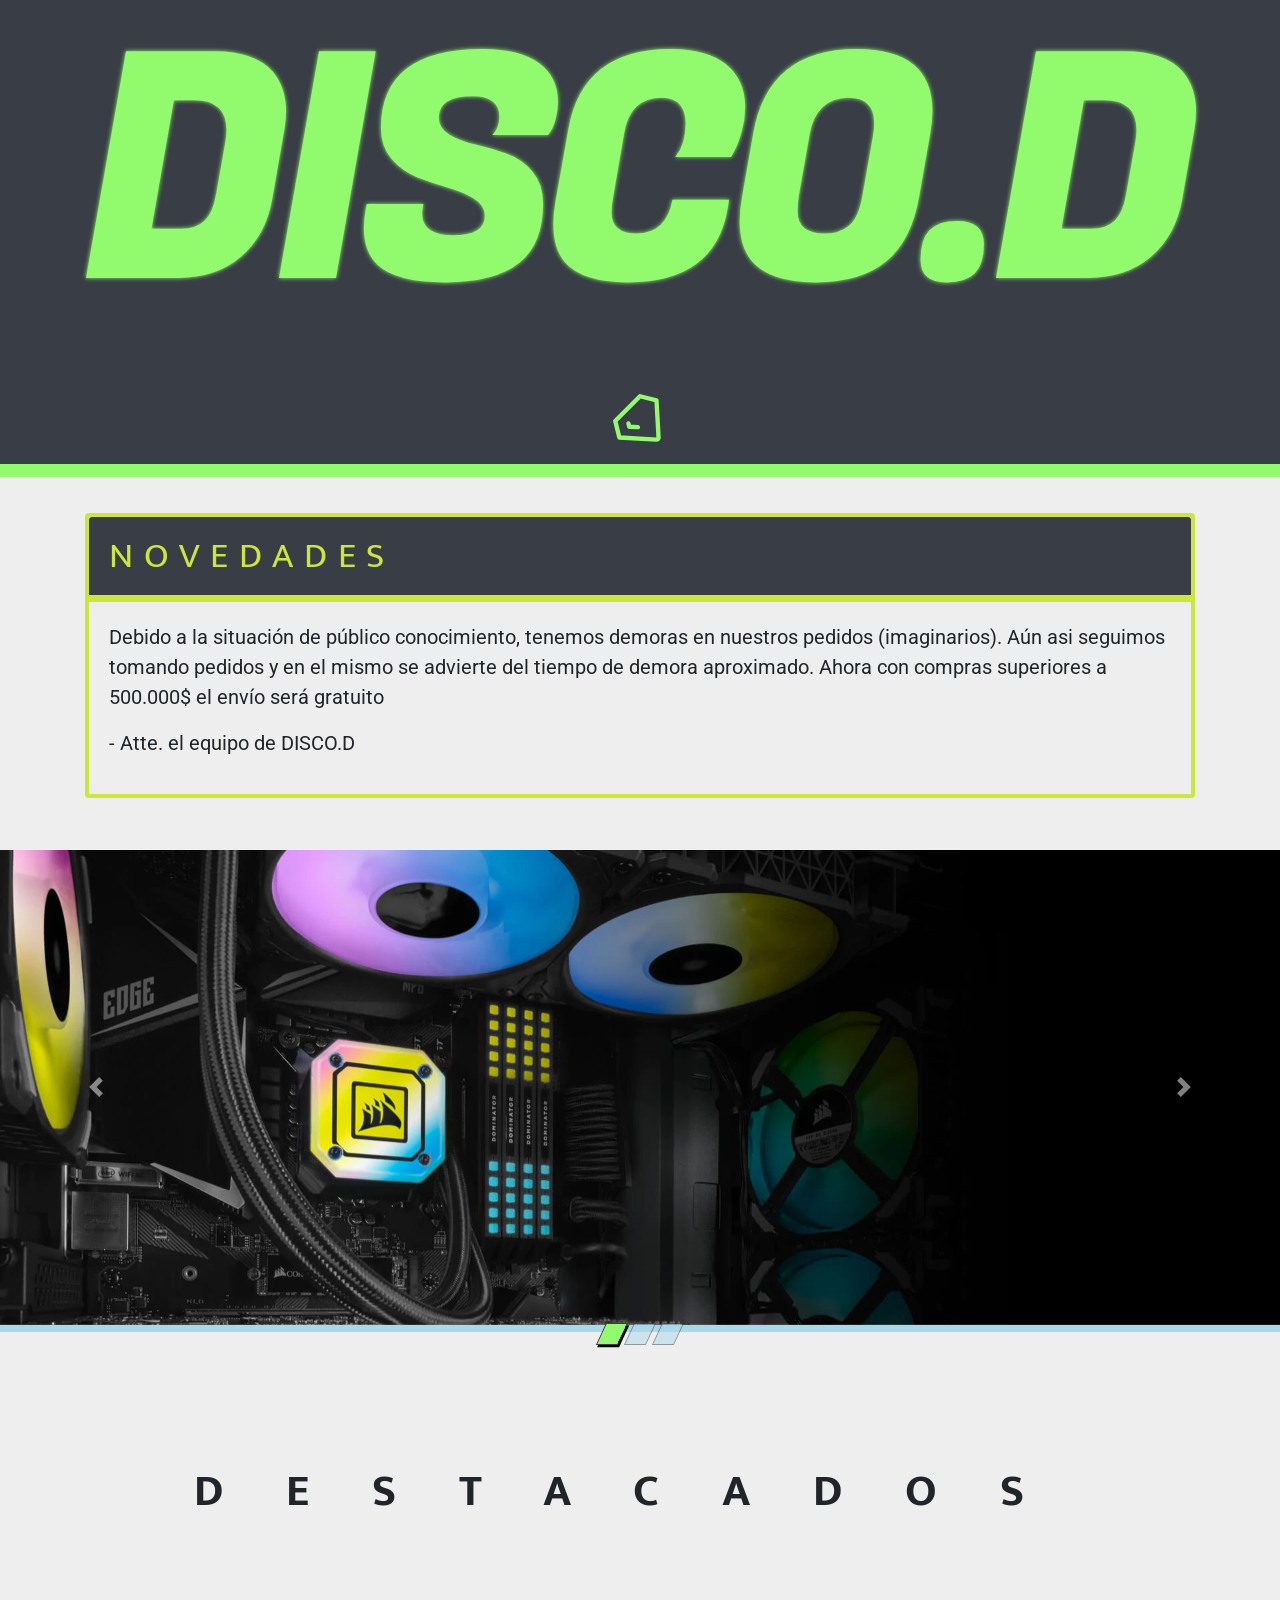
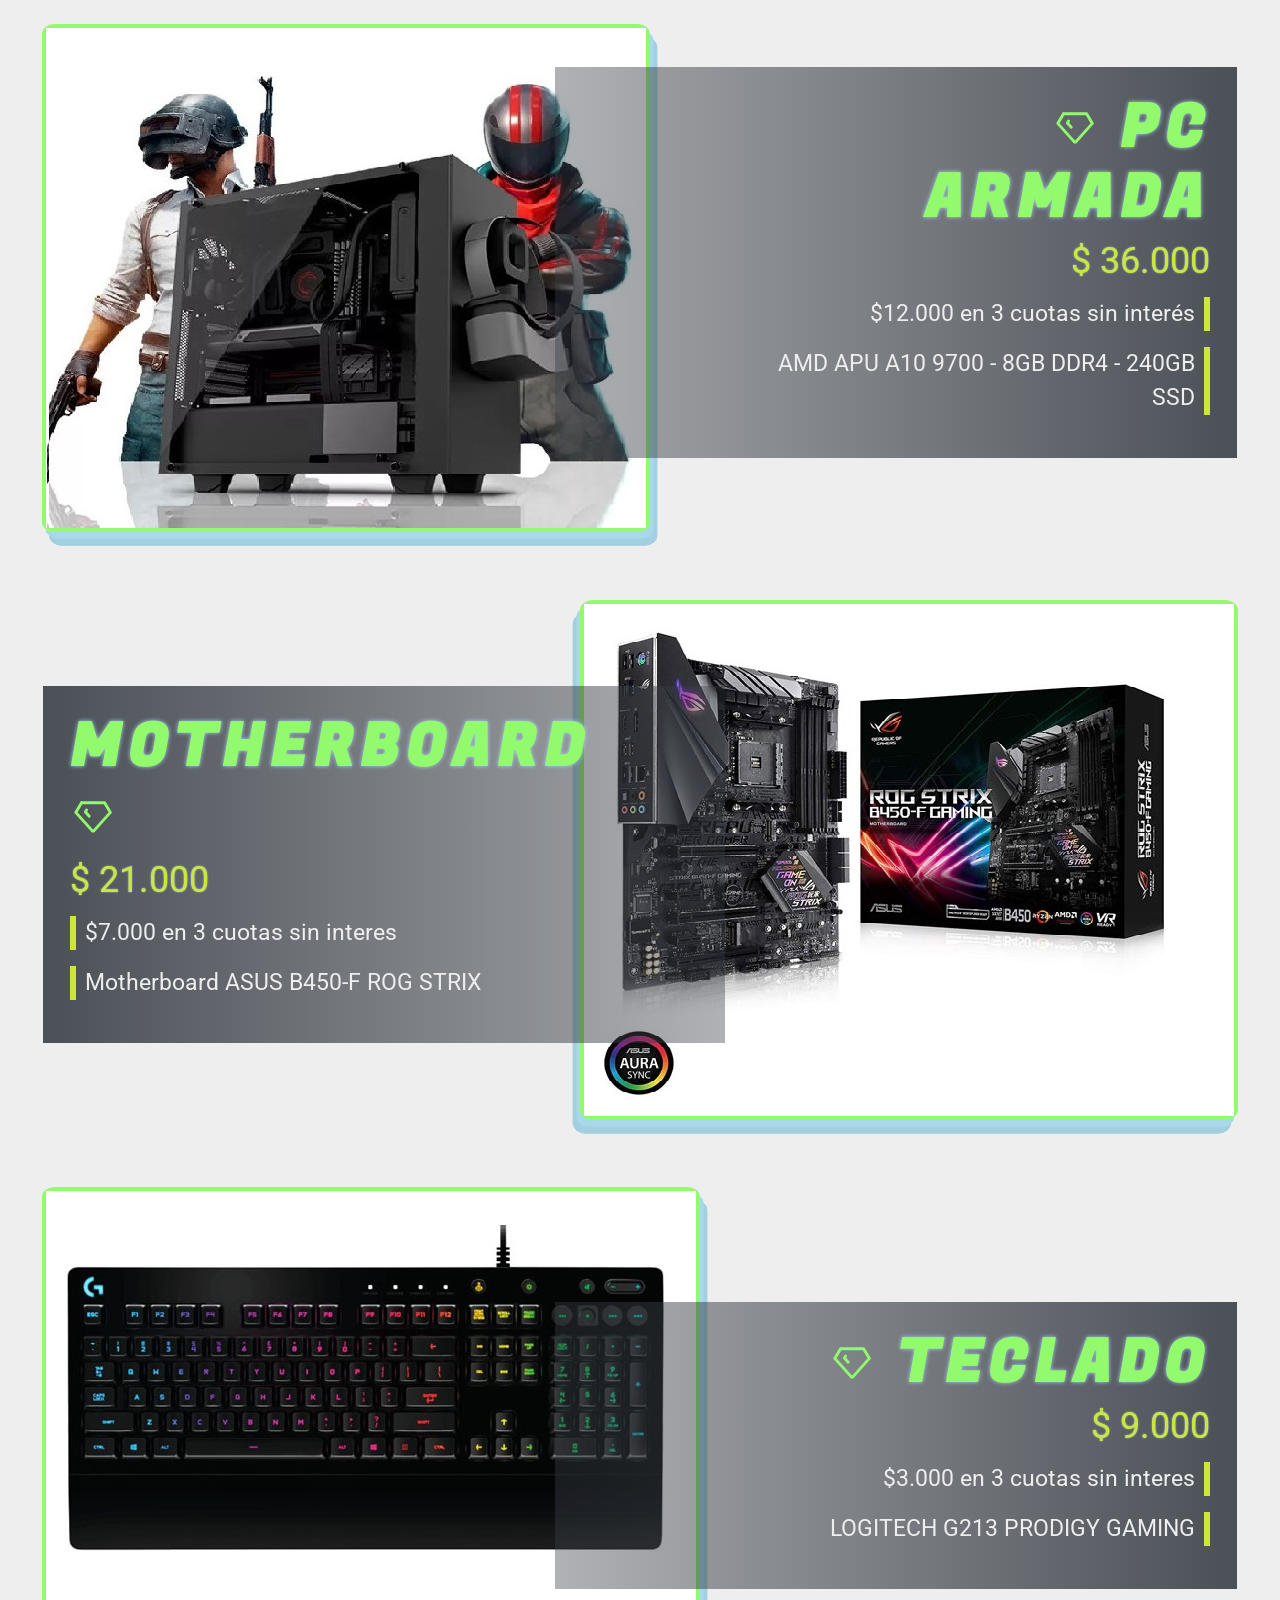
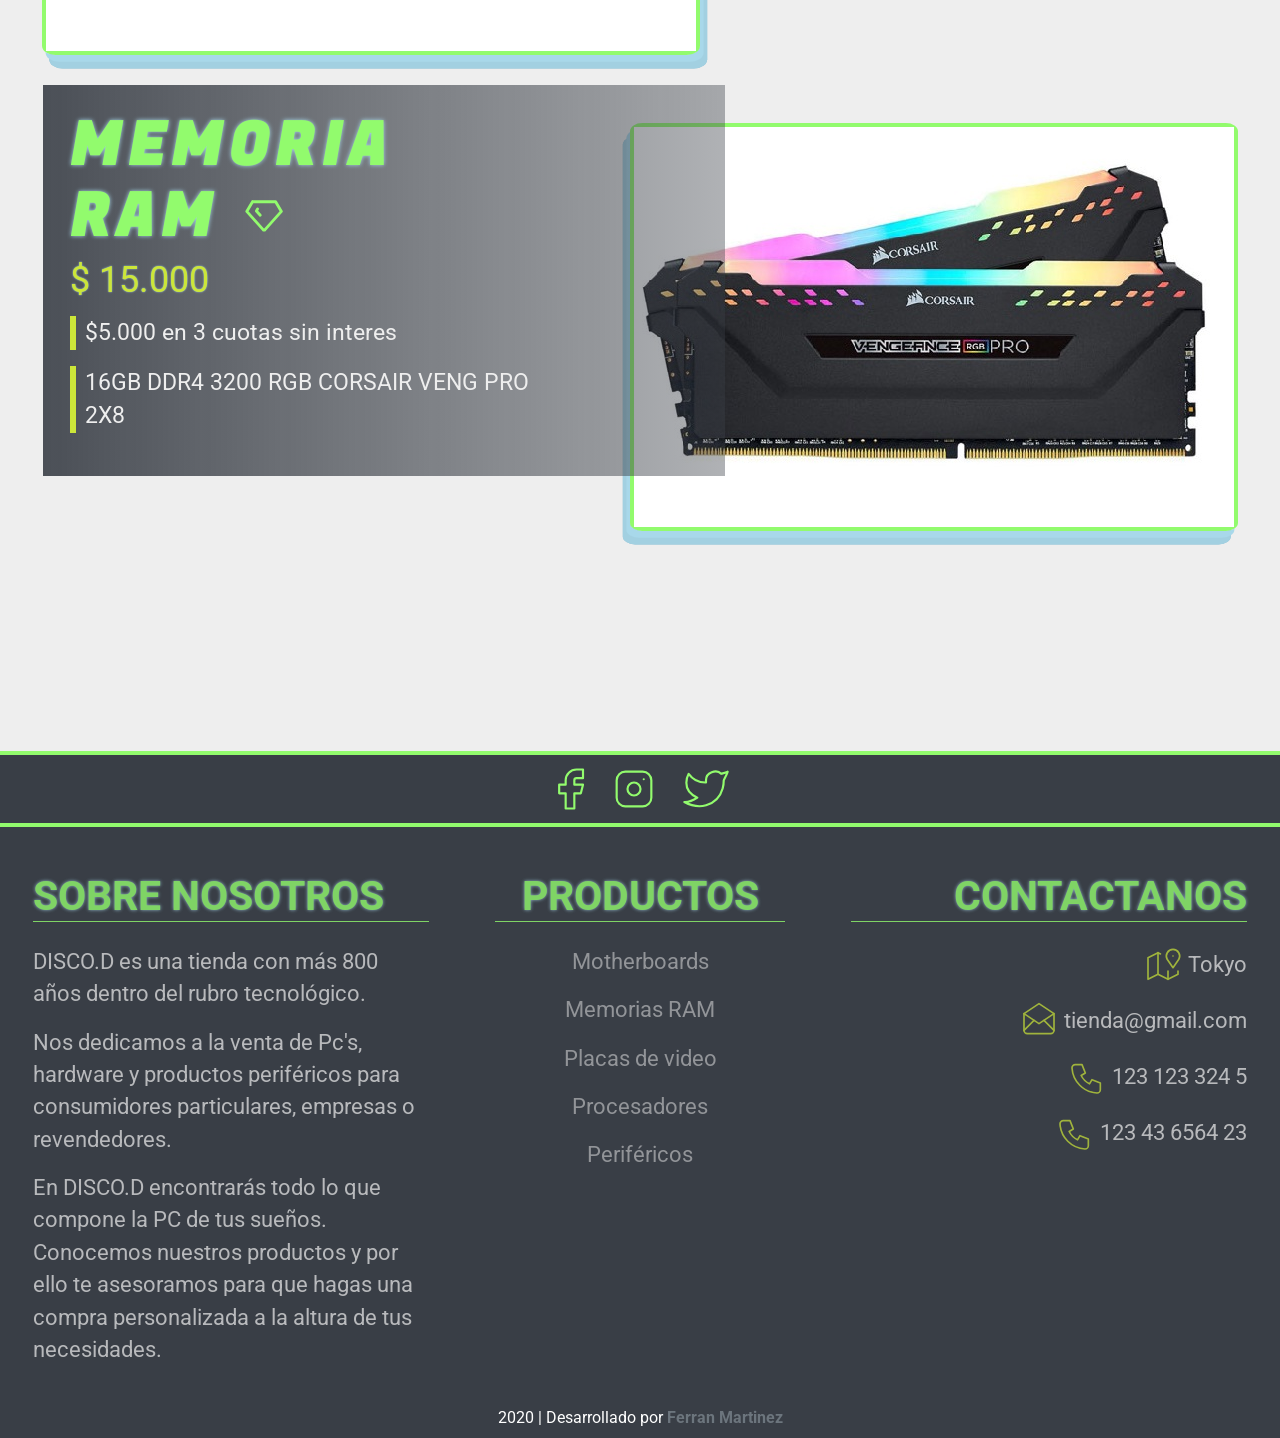
==== commit 04f26b1d: "Fin de la lógica que relaciona el nav-bar con las productos. Merge a master por este logro eee" ====
--- a/index.html
+++ b/index.html
@@ -40,29 +40,30 @@
         <script>function iconFunction(x) {x.classList.toggle("change");}</script>
 
 	    <div class="collapse navbar-collapse" id="navbars">
-	        <ul class="navbar-nav navbar-expand-md justify-content-around">
-	        	<li class="nav-item">
-	                <a class="nav-link" href="#homeLink">HOME</a>
-	            </li>
-	            <li class="nav-item">
-	                <a class="nav-link" href="motherboards.html">MOTHER</a>
-	            </li>
-	            <li class="nav-item">
-	                <a class="nav-link" href="memoriasram.html">RAM</a>
-	            </li>
-	            <li class="nav-item">
-	                <a class="nav-link" href="graficas.html">GRÁFICA</a>
-	            </li>
-	            <li class="nav-item">
-	                <a class="nav-link" href="procesadores.html">PROCESADOR</a>
-	            </li>
-	            <li class="nav-item">
-	                <a class="nav-link" href="perifericos.html">PERIFÉRICOS</a>
-	            </li>
-	            <li class="nav-item">
-	                <a class="nav-link" href="contacto.html">CONTACTO</a>
-	            </li>
-	        </ul>
+	    	<ul class="navbar-nav navbar-expand-md justify-content-around">
+                <li class="nav-item">
+                    <a class="nav-link" href="index.html">HOME</a>
+                </li>
+                <li class="nav-item">
+                    <a class="nav-link" href="producto.html">MOTHER</a>
+                </li>
+                <li class="nav-item">
+                    <a class="nav-link" href="producto.html">RAM</a>
+                </li>
+                <li class="nav-item">
+                    <a class="nav-link" href="producto.html">GRÁFICA</a>
+                </li>
+                <li class="nav-item">
+                    <a class="nav-link" href="producto.html">PROCESADOR</a>
+                </li>
+                <li class="nav-item">
+                    <a class="nav-link" href="producto.html">PERIFÉRICOS</a>
+                </li>
+                <li class="nav-item">
+                    <a class="nav-link" href="contacto.html">CONTACTO</a>
+                </li>
+            </ul>
+	        	
 	    </div>
 	</nav>
 
@@ -366,4 +367,6 @@
   integrity="sha256-9/aliU8dGd2tb6OSsuzixeV4y/faTqgFtohetphbbj0="
   crossorigin="anonymous"></script>
 <script src="https://maxcdn.bootstrapcdn.com/bootstrap/4.5.2/js/bootstrap.min.js"></script>
+<script src="assets/js/nav.js"></script>
+
 </html>
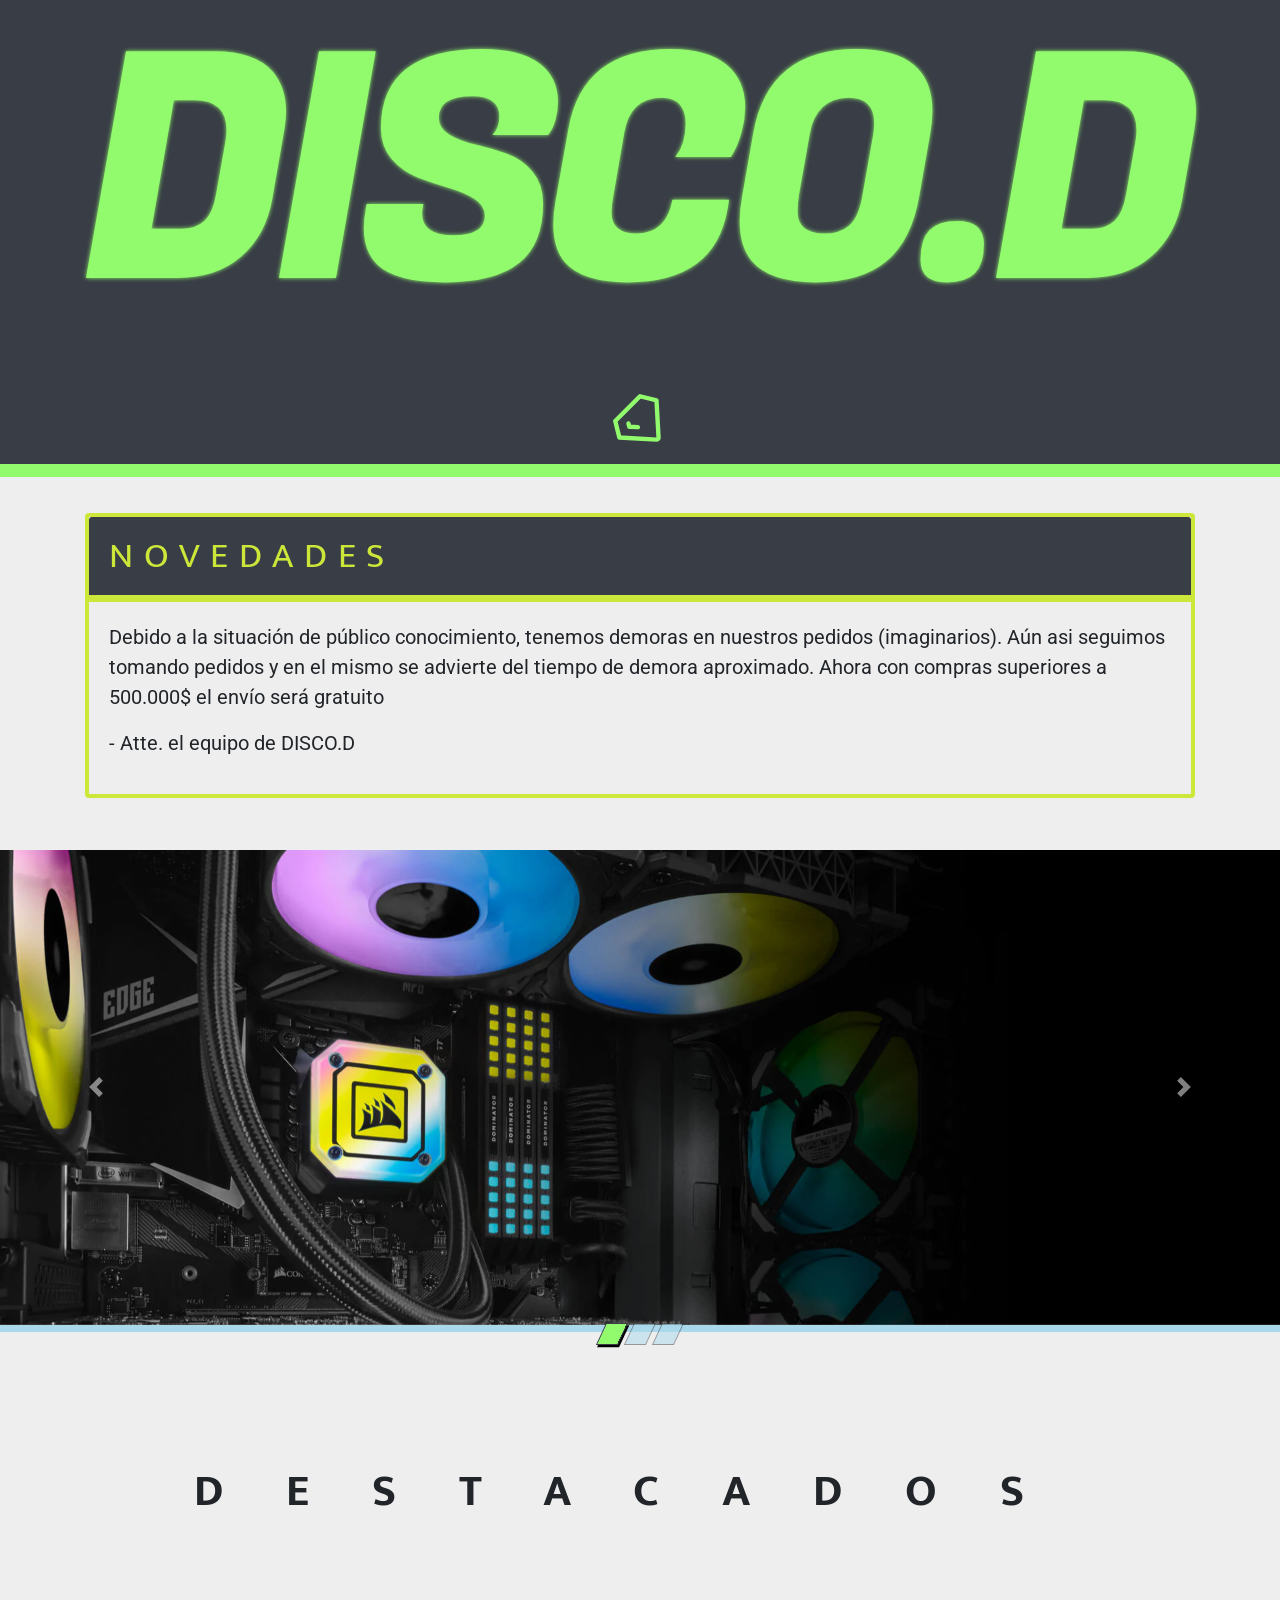
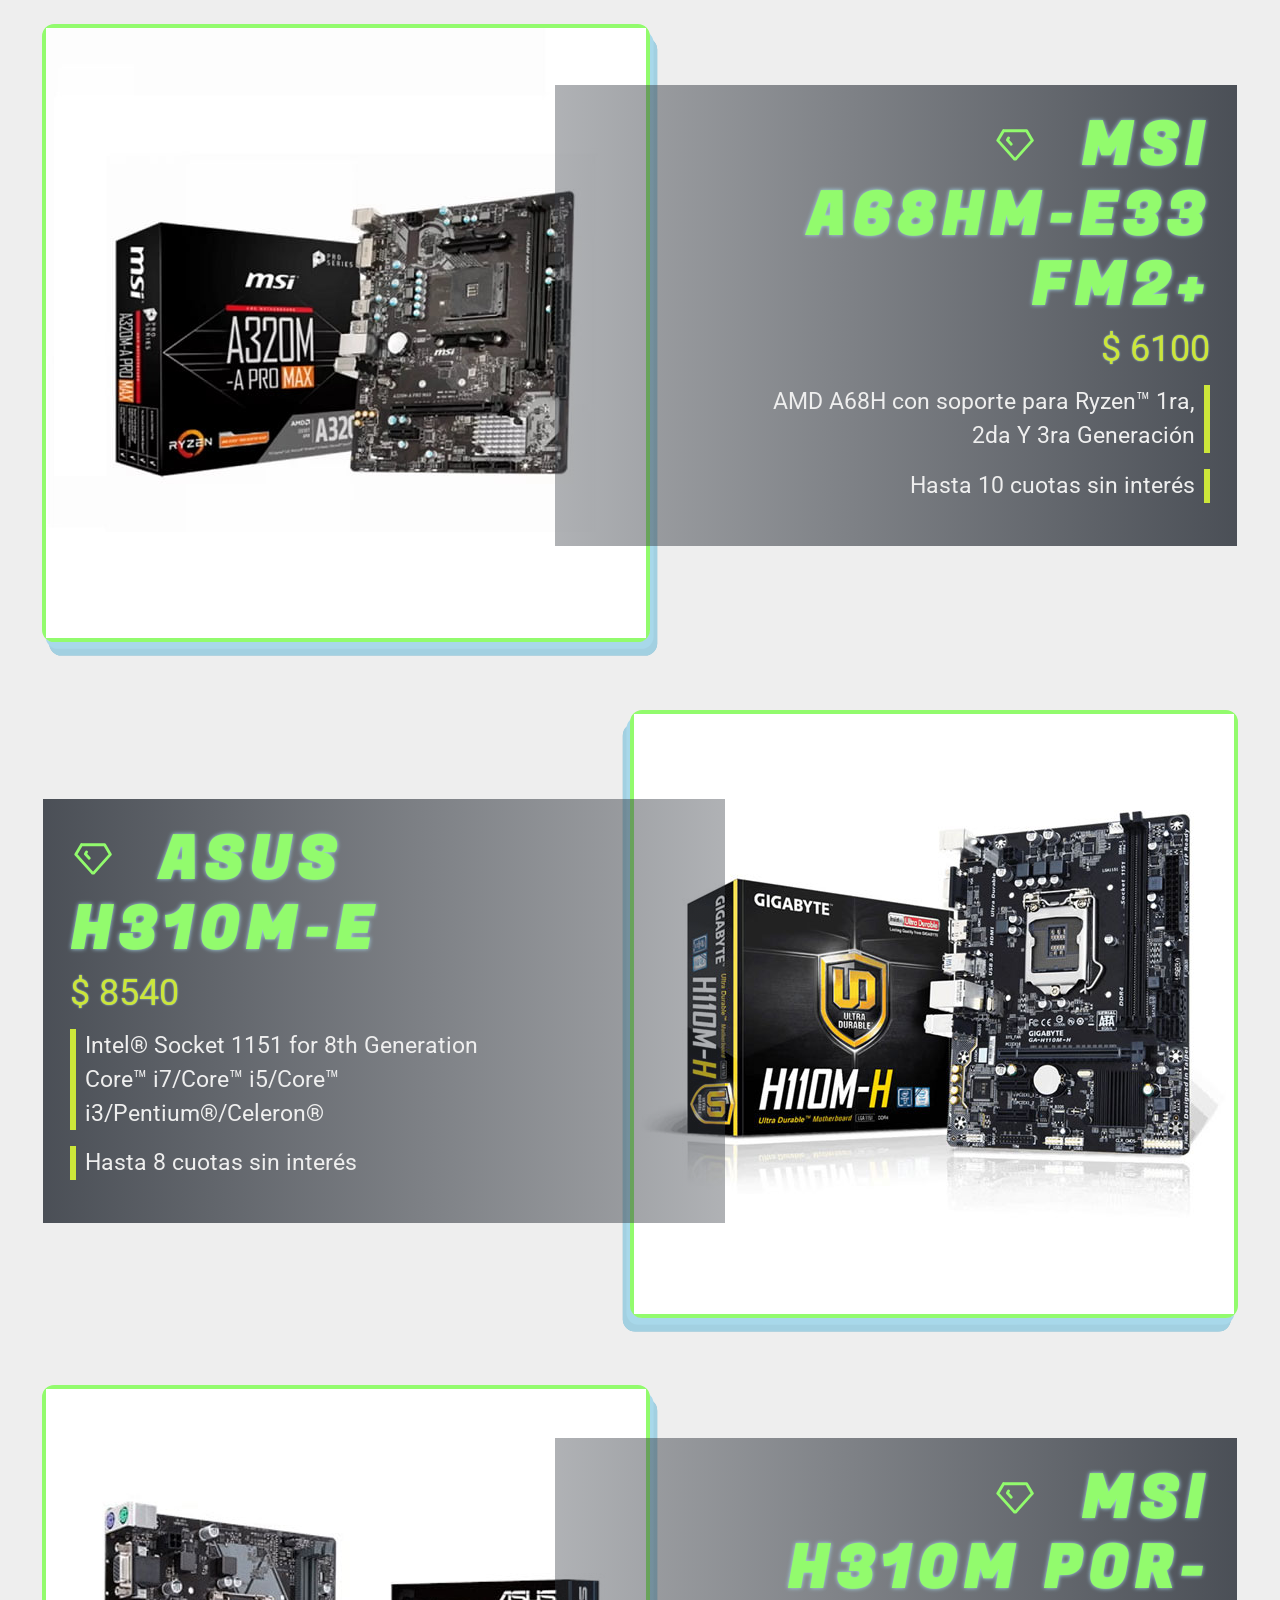
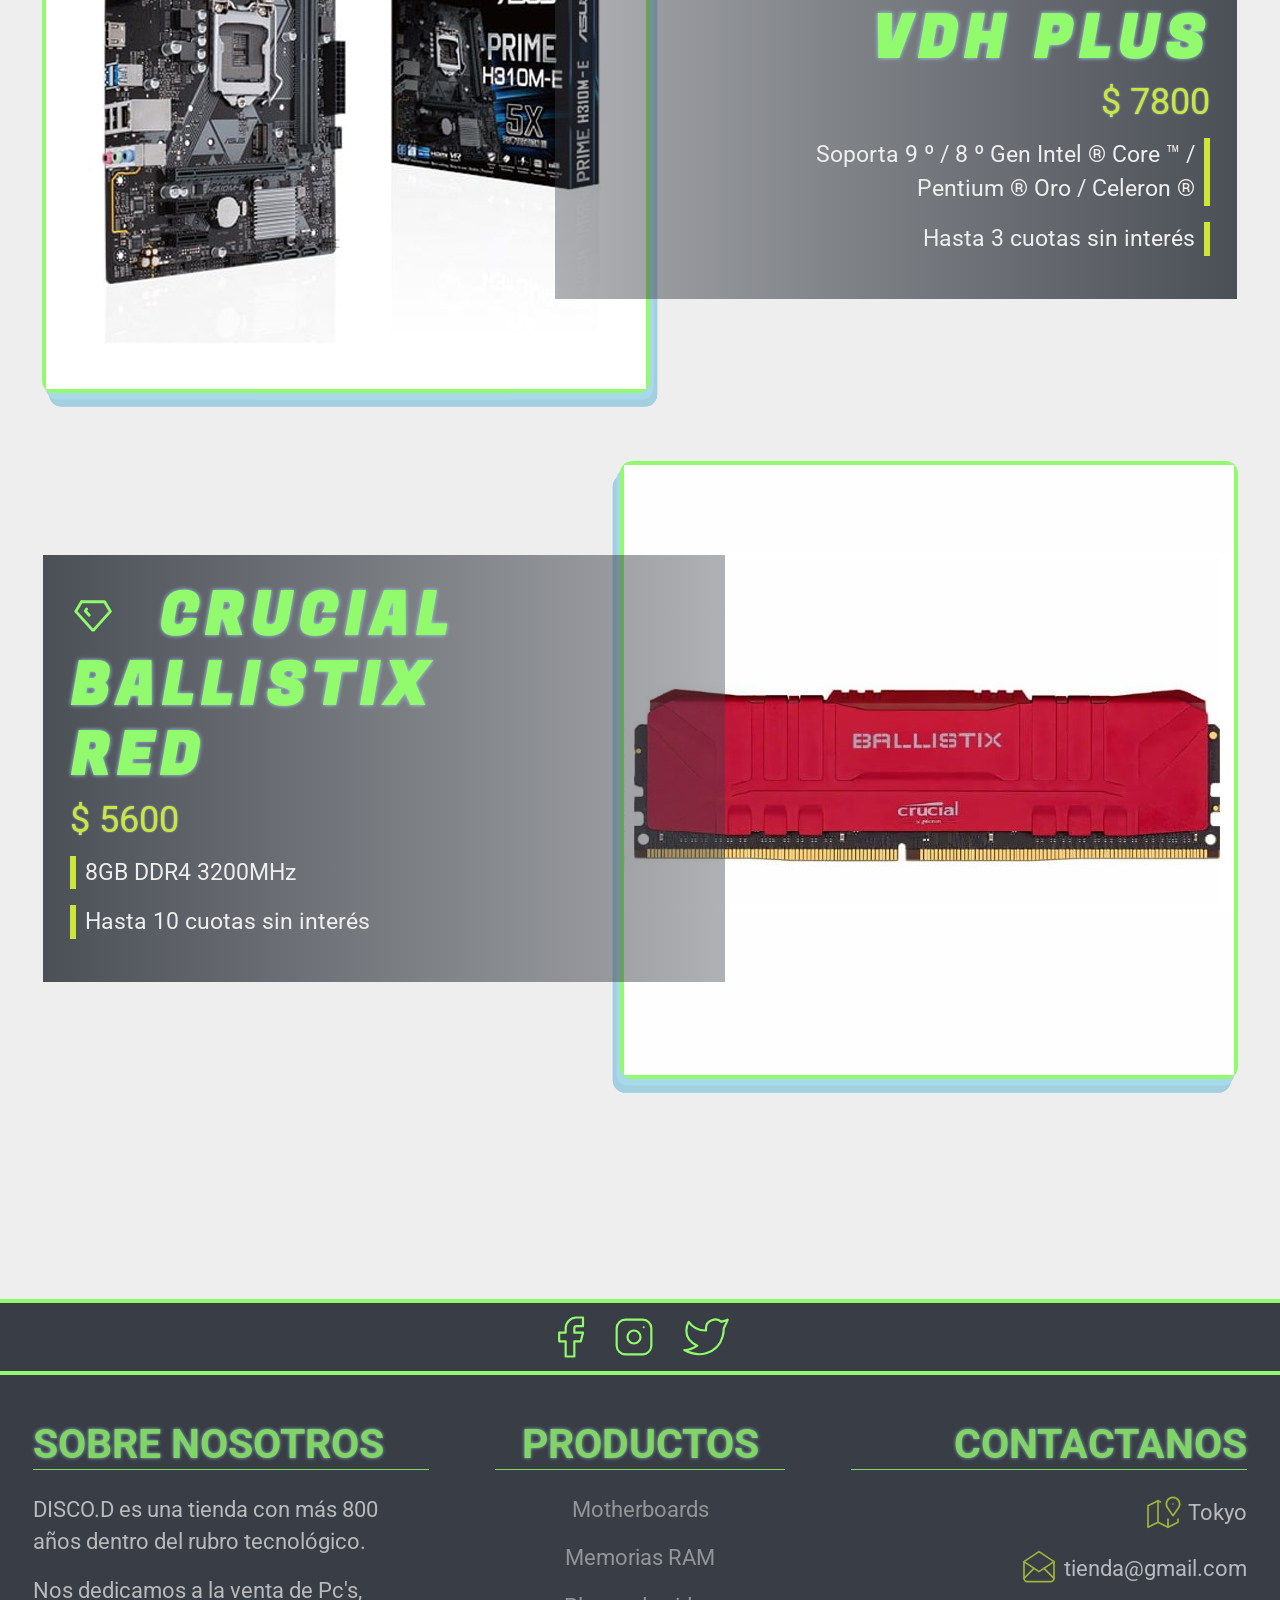
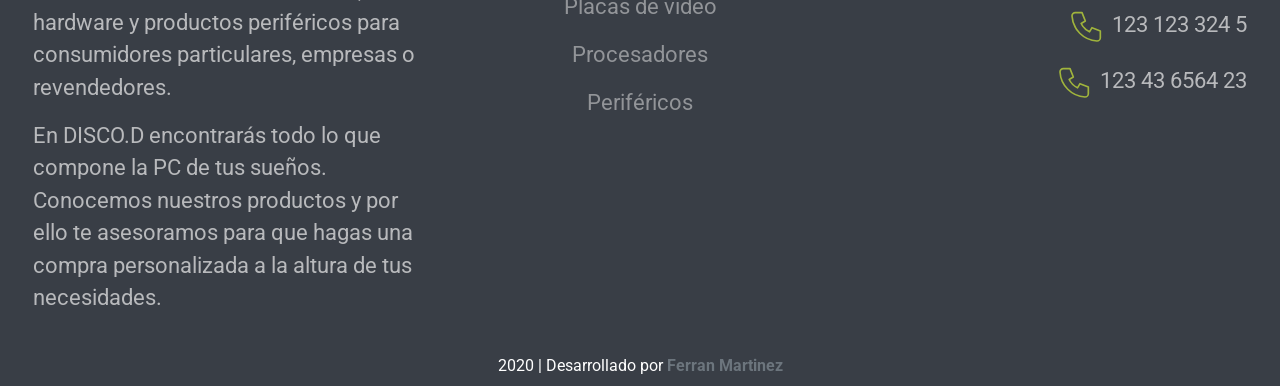
==== commit d15c563d: "Fin del style para la compra, falta la lógica eeeaea" ====
--- a/index.html
+++ b/index.html
@@ -118,13 +118,13 @@
 			<div class="album_destacados">DESTACADOS</div>
 		</div>
 
-		<div class="container-fluid">
-			<div class="row">
+		<div class="container-fluid ">
+			<div class="row" id="span1">
             	<div class="container col-12 col-xl-8">
 	                <div class="row row-cols-1 media container_media">
 	                    <div class="media_img">
 	                    	<a href="producto/laram.html">
-	                        	<img class="img-fluid" src="img/index/index1.png" alt="Producto en oferta">
+	                        	<img class="img-fluid"  alt="Producto en oferta">
 	                        	<div>VER MAS</div>
 	                        </a>
 	                    </div>
@@ -137,19 +137,17 @@
 								            <path stroke="none" d="M0 0h24v24H0z" />
 								            <path d="M6 5h12l3 5l-8.5 9.5a.7 .7 0 0 1 -1 0l-8.5 -9.5l3 -5" />
 								            <path d="M10 12l-2 -2.2l.6 -1" />
-								            </svg>PC ARMADA
+								            </svg>
 						        		</h5>
 						        	</a>
-			                        <span>$ 36.000</span>
-			                        <p>$12.000 en 3 cuotas sin interés</p>
-			                        <p>AMD APU A10 9700 - 8GB DDR4 - 240GB SSD</p>
+			                        <span></span>
 	                    		</div>
 	                    	</div>
 	                    </div>
 	                </div>
 	            </div>
 	        </div>
-            <div class="row flex-row-reverse ">
+            <div class="row flex-row-reverse"  id="span2">
             	<div class="container col-xl-8 col-12">
 	                <div class="row row-cols-1 media container_media flex-row-reverse">
 	                    <div class="media_img--reverse">
@@ -163,7 +161,6 @@
 		                        <div class="col-sm-12 col-lg-9">
 			                        <a href="producto/lamother.html" class="text-decoration-none">
 			                        	<h5>
-			                        		MOTHERBOARD
 			                        		<svg xmlns="http://www.w3.org/2000/svg" class="icon icon-tabler icon-tabler-diamond" width="50" height="50" viewBox="0 2 26 26" stroke-width="1.5" stroke="#92FB6D" fill="none" stroke-linecap="round" stroke-linejoin="round" >
 								            <path stroke="none" d="M0 0h24v24H0z" />
 								            <path d="M6 5h12l3 5l-8.5 9.5a.7 .7 0 0 1 -1 0l-8.5 -9.5l3 -5" />
@@ -171,16 +168,14 @@
 								            </svg>
 						        		</h5>
 							        </a>
-			                        <span>$ 21.000</span>
-			                        <p>$7.000 en 3 cuotas sin interes</p>
-			                        <p>Motherboard ASUS B450-F ROG STRIX</p>
+			                        <span></span>
 	                    		</div>
                 			</div>
 	                    </div>
 	                </div>
                	</div>
 	        </div>
-	        <div class="row">
+	        <div class="row" id="span3">
             	<div class="container col-12 col-xl-8">
 	                <div class="row row-cols-1 media container_media">
 	                    <div class="media_img">
@@ -198,19 +193,17 @@
 								            <path stroke="none" d="M0 0h24v24H0z" />
 								            <path d="M6 5h12l3 5l-8.5 9.5a.7 .7 0 0 1 -1 0l-8.5 -9.5l3 -5" />
 								            <path d="M10 12l-2 -2.2l.6 -1" />
-								            </svg>TECLADO
+								            </svg>
 						        		</h5>
 						        	</a>
-			                        <span>$ 9.000</span>
-			                        <p>$3.000 en 3 cuotas sin interes</p>
-			                        <p>LOGITECH G213 PRODIGY GAMING</p>
+			                        <span></span>
 	                    		</div>
 	                    	</div>
 	                    </div>
 	                </div>
 	            </div>
 	        </div>
-            <div class="row flex-row-reverse ">
+            <div class="row flex-row-reverse"  id="span4">
             	<div class="container col-xl-8 col-12">
 	                <div class="row row-cols-1 media container_media flex-row-reverse">
 	                    <div class="media_img--reverse">
@@ -224,7 +217,6 @@
 		                        <div class="col-sm-12 col-lg-9">
 			                        <a href="producto/laram.html" class="text-decoration-none">
 			                        	<h5>
-			                        		MEMORIA RAM
 			                        		<svg xmlns="http://www.w3.org/2000/svg" class="icon icon-tabler icon-tabler-diamond" width="50" height="50" viewBox="0 2 26 26" stroke-width="1.5" stroke="#92FB6D" fill="none" stroke-linecap="round" stroke-linejoin="round" >
 								            <path stroke="none" d="M0 0h24v24H0z" />
 								            <path d="M6 5h12l3 5l-8.5 9.5a.7 .7 0 0 1 -1 0l-8.5 -9.5l3 -5" />
@@ -232,9 +224,7 @@
 								            </svg>
 						        		</h5>
 							        </a>
-			                        <span>$ 15.000</span>
-			                        <p>$5.000 en 3 cuotas sin interes</p>
-			                        <p>16GB DDR4 3200 RGB CORSAIR VENG PRO 2X8</p>
+			                        <span></span>
 	                    		</div>
                 			</div>
 	                    </div>
@@ -348,25 +338,13 @@
 	    </div>
 	</footer>	
 </body>
-
-<!-- <script>
-	$(window).scroll(function() {
-		$('.media_img,.media_body,.media_img--reverse,.media_body--reverse').each(function(){
-			var imagePos = $(this).offset().top;
-			var topOfWindow = $(window).scrollTop();
-			if (imagePos < topOfWindow+400) {
-				$(this).addClass("slideUp");
-			}
-		});
-	});
-</script> -->
-
-
 <script
   src="https://code.jquery.com/jquery-3.5.1.min.js"
   integrity="sha256-9/aliU8dGd2tb6OSsuzixeV4y/faTqgFtohetphbbj0="
   crossorigin="anonymous"></script>
 <script src="https://maxcdn.bootstrapcdn.com/bootstrap/4.5.2/js/bootstrap.min.js"></script>
+
 <script src="assets/js/nav.js"></script>
+<script src="assets/js/randp.js"></script>
 
 </html>
--- a/assets/css/main.css
+++ b/assets/css/main.css
@@ -14,6 +14,8 @@
 @import url("https://fonts.googleapis.com/css2?family=Mukta+Malar&display=swap");
 @import url("https://fonts.googleapis.com/css2?family=Roboto:wght@300&display=swap");
 header {
+  position: relative;
+  z-index: 100;
   background-color: #393e46;
 }
 header a:hover {
@@ -336,7 +338,7 @@
 div.albumSection {
   padding-left: 5vh;
   padding-right: 5vh;
-  background-color: #eeeeee;
+  background-color: green;
 }
 div.albumSection .albumSection_producto:hover {
   box-shadow: 0 0;
@@ -350,7 +352,12 @@
   background-position: -100% 0;
   padding-left: 1vh;
 }
+div.albumSection .albumSection_producto:hover .albumSection_producto_body .d-flex .albumSection_producto--button {
+  filter: opacity(1);
+  box-shadow: 0.5vh 0.5vh #393e46;
+}
 div.albumSection .albumSection_producto {
+  cursor: pointer;
   margin-bottom: 9vh;
   border: #92FB6D 0.4vh groove;
   transition: box-shadow 0.4s, border-color 1s;
@@ -375,7 +382,14 @@
   font-size: 2.5vh;
   color: #393e46;
 }
-div.albumSection .albumSection_producto .albumSection_producto_body .albumSection_producto--price {
+div.albumSection .albumSection_producto .albumSection_producto_body .d-flex {
+  height: 4vh;
+  background-image: linear-gradient(to right, #A8D8EA, white, white);
+}
+div.albumSection .albumSection_producto .albumSection_producto_body .d-flex p {
+  margin: 0;
+}
+div.albumSection .albumSection_producto .albumSection_producto_body .d-flex .albumSection_producto--price {
   font-size: 3.2vh;
   font-weight: bold;
   font-family: "Roboto", sans-serif;
@@ -383,77 +397,81 @@
   padding-left: 0.5vh;
   font-size: 2.5vh;
   font-weight: bold;
-  background-image: linear-gradient(to right, #CCE639, white, white);
-}
-
-.slideUp {
-  animation-name: slideUp;
-  -webkit-animation-name: slideUp;
-  animation-duration: 1s;
-  -webkit-animation-duration: 1s;
-  animation-timing-function: ease;
-  -webkit-animation-timing-function: ease;
-  visibility: visible !important;
-}
-
-@keyframes slideUp {
+}
+div.albumSection .albumSection_producto .albumSection_producto_body .d-flex .albumSection_producto--button:hover {
+  color: #393e46;
+  box-shadow: 0 0;
+}
+div.albumSection .albumSection_producto .albumSection_producto_body .d-flex .albumSection_producto--button {
+  width: 15vh;
+  height: 4.5vh;
+  position: relative;
+  right: 0.5vh;
+  bottom: 0.7vh;
+  font-family: "Mukta Malar", sans-serif;
+  font-size: 3vh;
+  background-color: #CCE639;
+  text-align: center;
+  color: #eeeeee;
+  border-radius: 0.5vh;
+  filter: opacity(0.5);
+  transition: filter 1s, box-shadow 1s, color 0.5s;
+}
+
+.carrito:hover {
+  cursor: default;
+  right: -5vh;
+  box-shadow: 0.5vh 0.5vh #A8D8EA, -0.5vh -0.5vh #92FB6D;
+}
+
+.carrito {
+  padding-left: 3vh;
+  padding-top: 1vh;
+  padding-bottom: 1vh;
+  width: 50vh;
+  z-index: 10;
+  right: -40vh;
+  top: 25vh;
+  background-color: #393e46;
+  color: #eeeeee;
+  font-size: 3vh;
+  border-radius: 1.5vh;
+  transition: box-shadow 1s, right 1s;
+}
+.carrito p {
+  margin: 0;
+  padding-top: 0.5vh;
+  padding-bottom: 0.5vh;
+  font-family: "Roboto", sans-serif;
+  text-align: end;
+}
+.carrito p a:hover {
+  text-shadow: 0 0 2px #92FB6D;
+}
+.carrito p a {
+  color: #92FB6D;
+  transition: text-shadow 1s;
+}
+
+.blurIn {
+  animation: blurIn 1.5s forwards;
+}
+
+@keyframes blurIn {
+  100% {
+    filter: blur(3px);
+  }
+}
+.blurOut {
+  animation: blurOut 1.5s forwards;
+}
+
+@keyframes blurOut {
   0% {
-    transform: translateY(100%);
-  }
-  50% {
-    transform: translateY(-12%);
+    filter: blur(3px);
   }
   100% {
-    transform: translateY(0%);
-  }
-}
-@-webkit-keyframes slideUp {
-  0% {
-    -webkit-transform: translateY(100%);
-  }
-  50% {
-    -webkit-transform: translateY(-12%);
-  }
-  100% {
-    -webkit-transform: translateY(0%);
-  }
-}
-.fadeIn {
-  animation-name: fadeIn;
-  -webkit-animation-name: fadeIn;
-  animation-duration: 1.2s;
-  -webkit-animation-duration: 1.2s;
-  animation-timing-function: ease-out;
-  -webkit-animation-timing-function: ease-out;
-  visibility: visible !important;
-}
-
-@keyframes fadeIn {
-  0% {
-    transform: scale(0.9);
-    opacity: 0;
-  }
-  60% {
-    transform: scale(1);
-    opacity: 0.5;
-  }
-  100% {
-    transform: scale(1);
-    opacity: 1;
-  }
-}
-@-webkit-keyframes fadeIn {
-  0% {
-    -webkit-transform: scale(0.9);
-    opacity: 0;
-  }
-  60% {
-    -webkit-transform: scale(1);
-    opacity: 0.5;
-  }
-  100% {
-    -webkit-transform: scale(1);
-    opacity: 1;
+    filter: blur(0);
   }
 }
 section.producto {
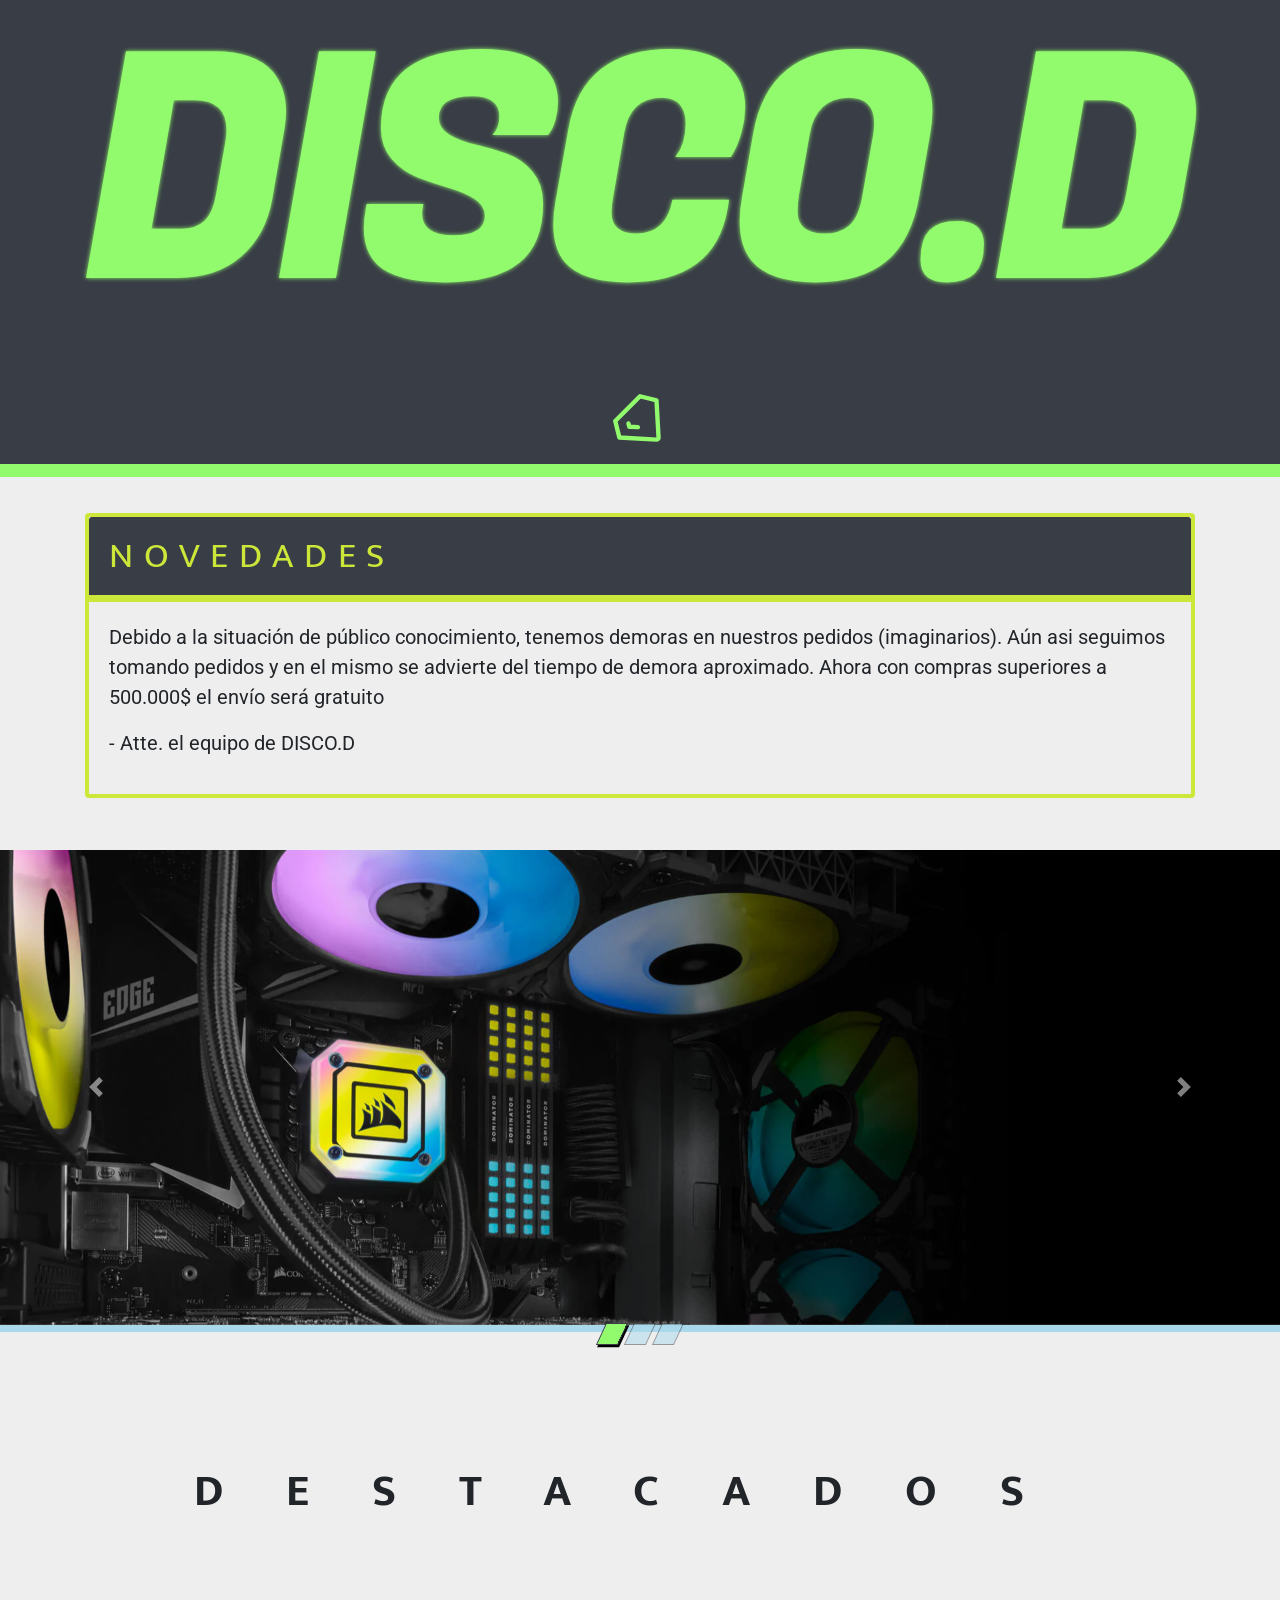
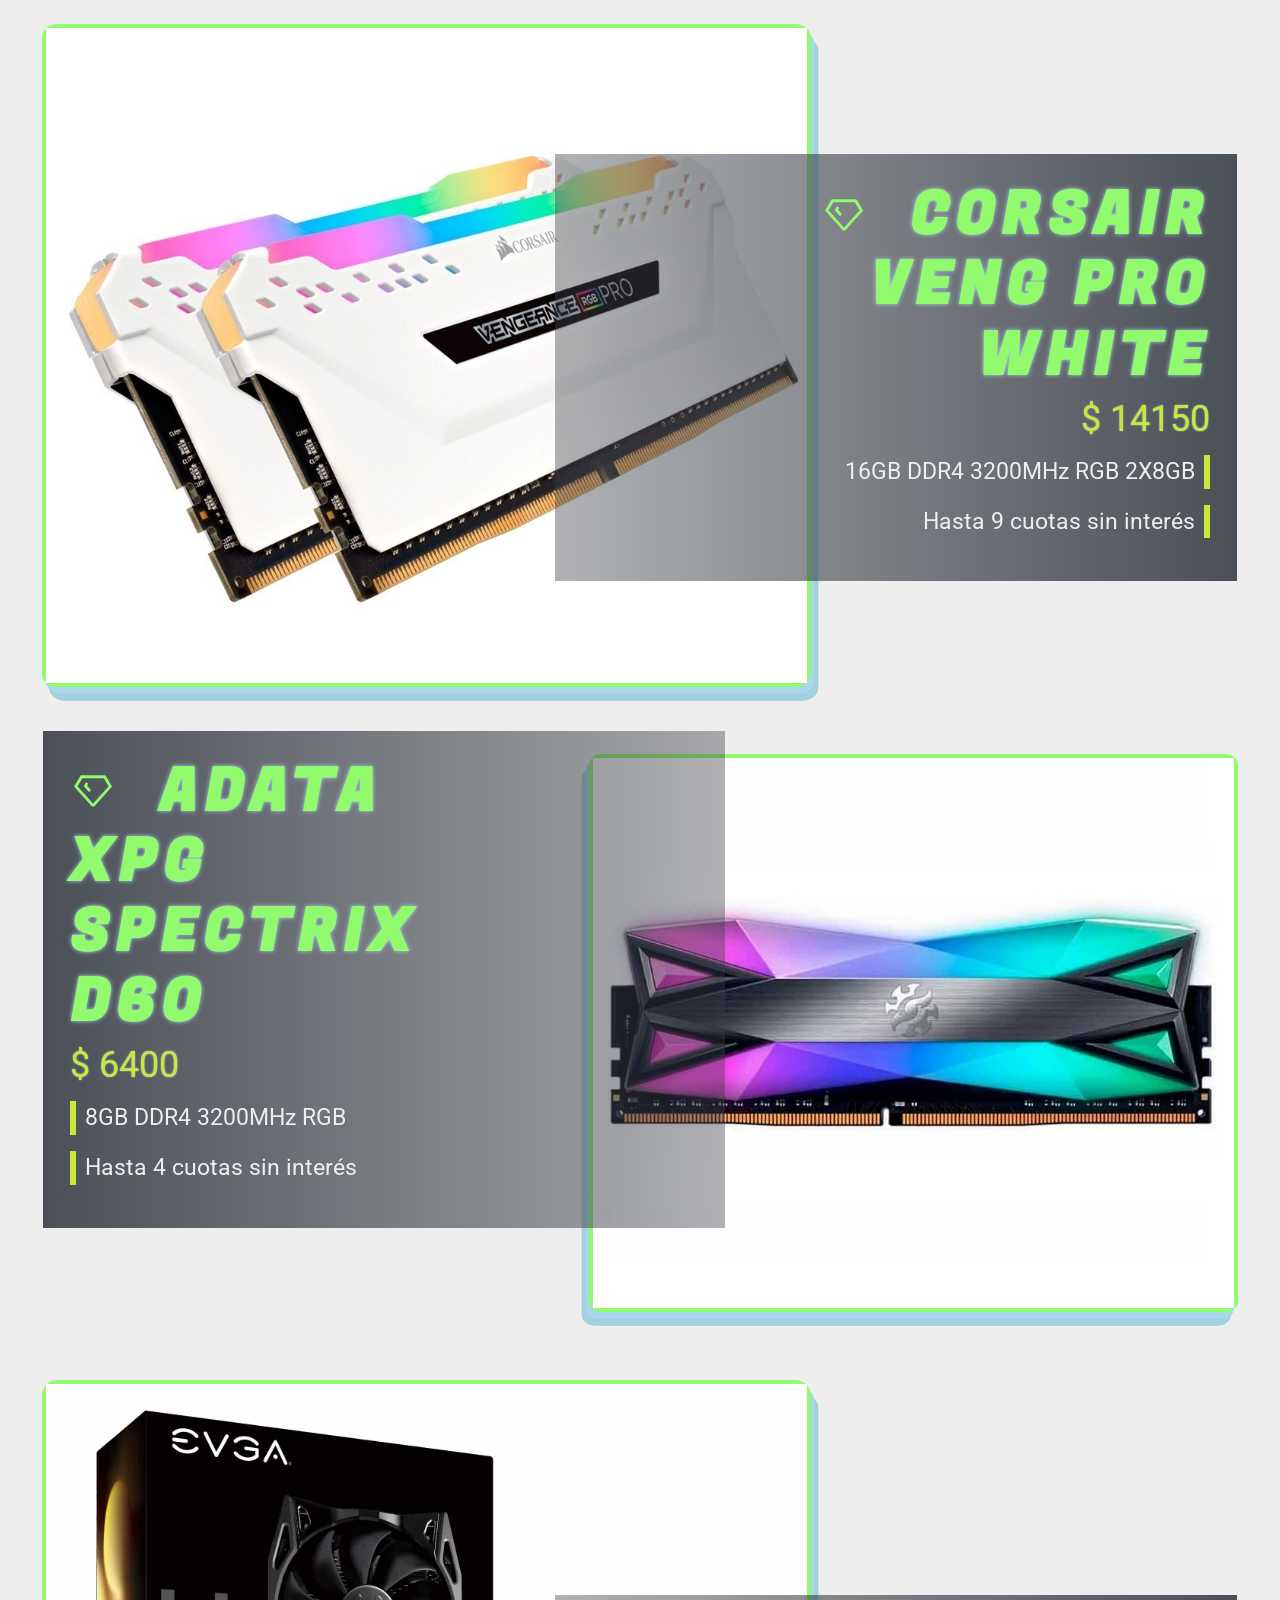
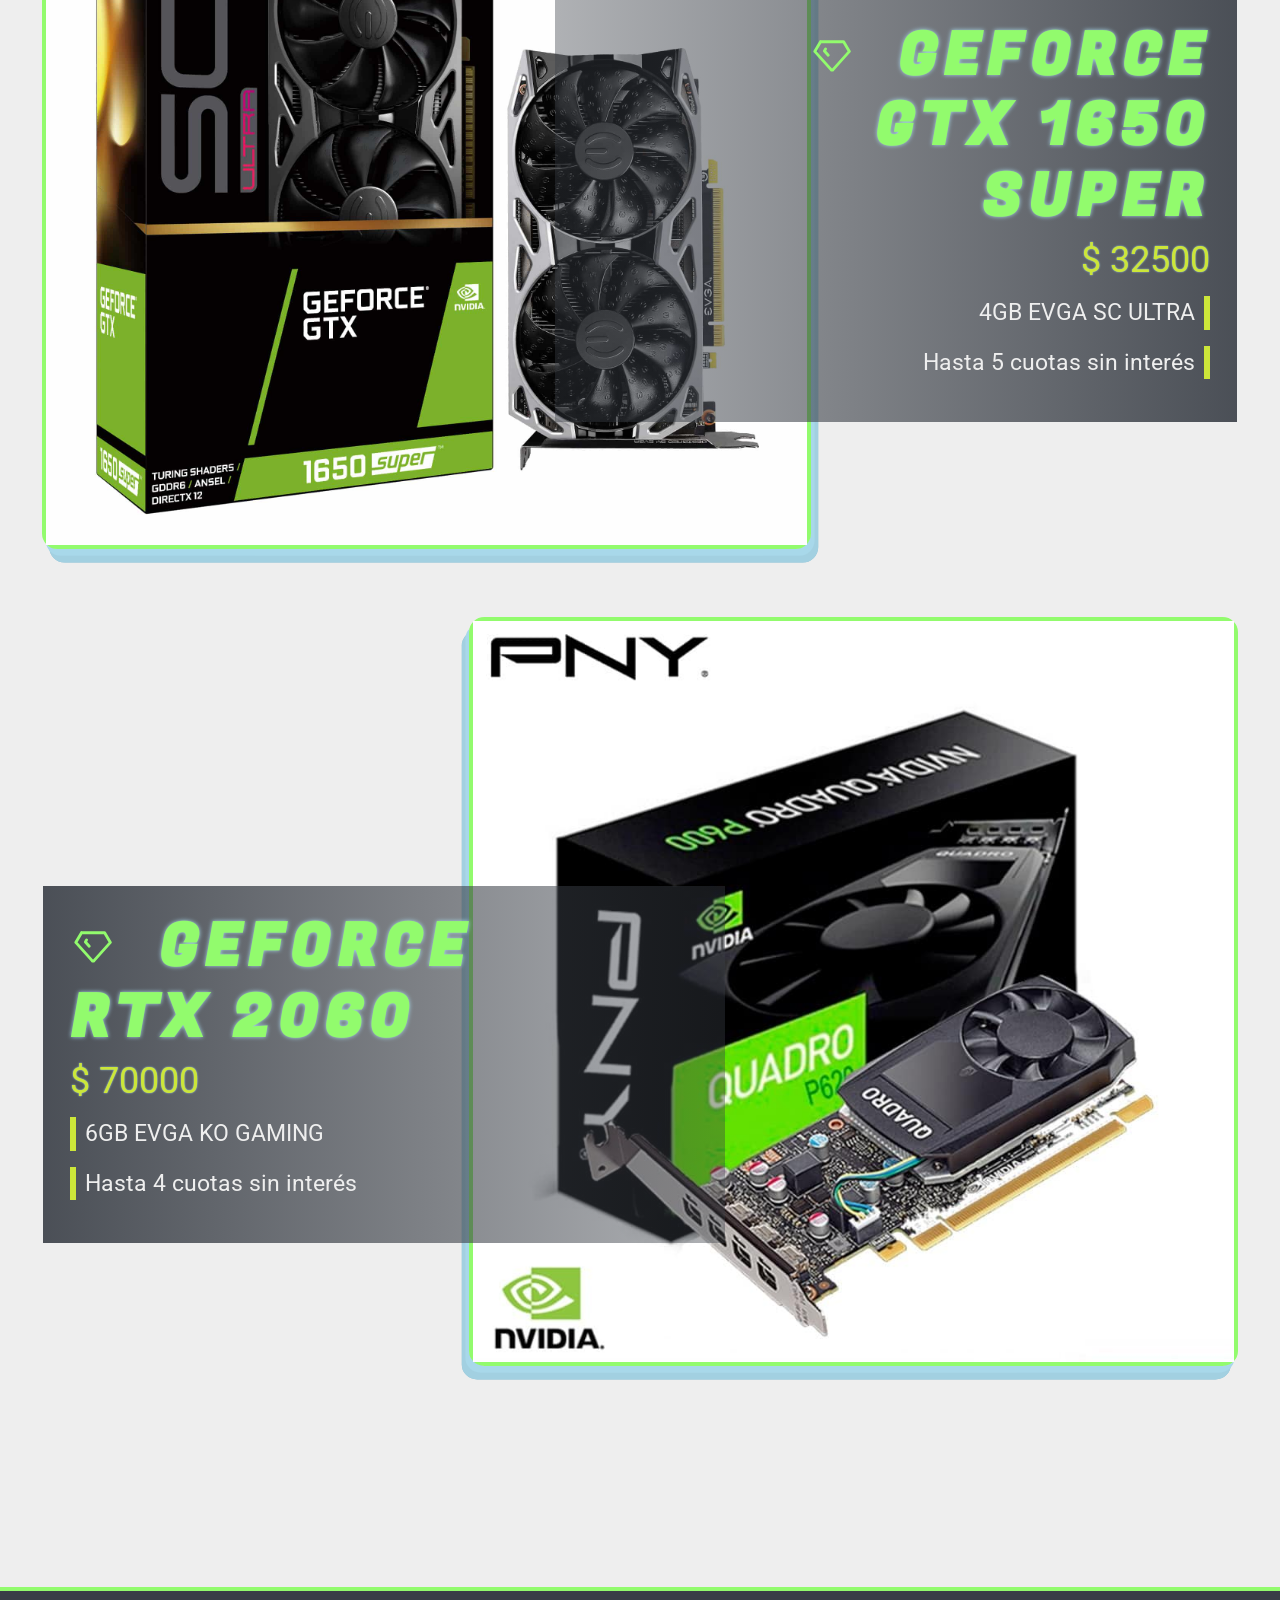
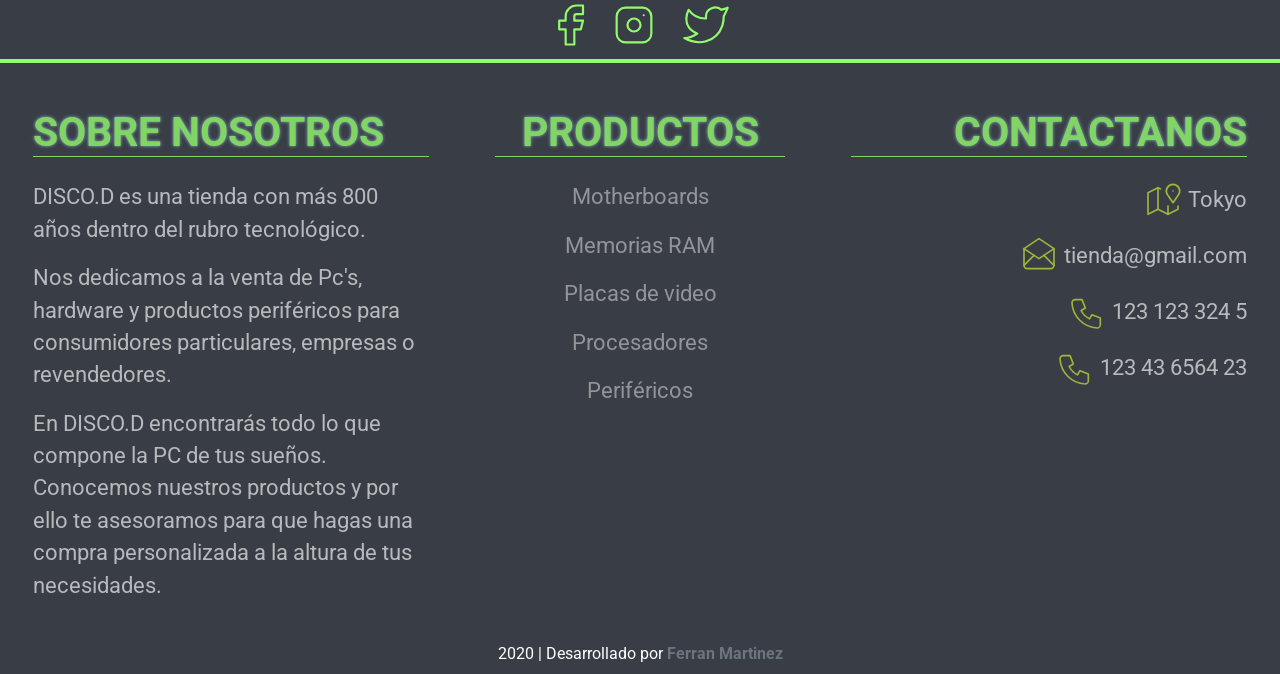
==== commit 691396dc: "Fin del proyecto en Js -- Ha quedado sin fetch funcional, se usa un json pegado en el codigo directa" ====
--- a/index.html
+++ b/index.html
@@ -123,7 +123,7 @@
             	<div class="container col-12 col-xl-8">
 	                <div class="row row-cols-1 media container_media">
 	                    <div class="media_img">
-	                    	<a href="producto/laram.html">
+	                    	<a href="producto.html">
 	                        	<img class="img-fluid"  alt="Producto en oferta">
 	                        	<div>VER MAS</div>
 	                        </a>
@@ -151,7 +151,7 @@
             	<div class="container col-xl-8 col-12">
 	                <div class="row row-cols-1 media container_media flex-row-reverse">
 	                    <div class="media_img--reverse">
-	                    	<a href="producto/lamother.html">
+	                    	<a href="producto.html">
 	                        	<img class="img-fluid" src="img/index/index2.jpg" alt="Generic placeholder image">
 	                        	<div>VER MAS</div>
 	                    	</a>
@@ -179,7 +179,7 @@
             	<div class="container col-12 col-xl-8">
 	                <div class="row row-cols-1 media container_media">
 	                    <div class="media_img">
-	                    	<a href="perifericos.html">
+	                    	<a href="producto.html">
 	                        	<img class="img-fluid" src="img/index/index3.jpg" alt="Producto en oferta">
 	                        	<div>VER MAS</div>
 	                        </a>
@@ -207,7 +207,7 @@
             	<div class="container col-xl-8 col-12">
 	                <div class="row row-cols-1 media container_media flex-row-reverse">
 	                    <div class="media_img--reverse">
-	                    	<a href="producto/laram.html">
+	                    	<a href="producto.html">
 	                        	<img class="img-fluid" src="img/index/index4.png" alt="Generic placeholder image">
 	                        	<div>VER MAS</div>
 	                    	</a>
--- a/assets/css/main.css
+++ b/assets/css/main.css
@@ -1,3 +1,6 @@
+@import url("https://fonts.googleapis.com/css2?family=Fugaz+One&display=swap");
+@import url("https://fonts.googleapis.com/css2?family=Mukta+Malar&display=swap");
+@import url("https://fonts.googleapis.com/css2?family=Roboto:wght@300&display=swap");
 @import url("https://fonts.googleapis.com/css2?family=Fugaz+One&display=swap");
 @import url("https://fonts.googleapis.com/css2?family=Mukta+Malar&display=swap");
 @import url("https://fonts.googleapis.com/css2?family=Roboto:wght@300&display=swap");
@@ -446,11 +449,21 @@
   text-align: end;
 }
 .carrito p a:hover {
-  text-shadow: 0 0 2px #92FB6D;
+  text-shadow: 0 0 5px #92FB6D;
 }
 .carrito p a {
+  cursor: pointer;
   color: #92FB6D;
   transition: text-shadow 1s;
+}
+.carrito p:nth-child(3):hover {
+  color: #ef6370;
+  text-shadow: 0 0 3px #ef6370;
+}
+.carrito p:nth-child(3) {
+  cursor: pointer;
+  color: #FA890F;
+  transition: color 1s, text-shadow 1s;
 }
 
 .blurIn {
@@ -472,6 +485,18 @@
   }
   100% {
     filter: blur(0);
+  }
+}
+.carritoAnim {
+  animation: carritoAnim 0.5s;
+}
+
+@keyframes carritoAnim {
+  50% {
+    transform: rotate(-45deg);
+  }
+  100% {
+    transform: rotate(0);
   }
 }
 section.producto {
@@ -621,6 +646,146 @@
   background-color: #393e46;
   border-color: #A8D8EA;
   font-size: 3vh;
+}
+
+h3 {
+  cursor: default;
+  margin-top: 5vh;
+  font-family: "Mukta Malar", sans-serif;
+  font-size: 10vh;
+  color: #92FB6D;
+}
+
+.compraMenu {
+  margin-top: 5vh;
+  margin-bottom: 30vh;
+}
+.compraMenu .card {
+  border: #92FB6D 0.5vh solid;
+}
+.compraMenu .card .card-header {
+  background-color: #393e46;
+}
+.compraMenu .card .card-header button:focus {
+  outline: 0;
+  box-shadow: none;
+  text-decoration: none;
+}
+.compraMenu .card .card-header button:hover {
+  text-decoration: none;
+  color: #92FB6D;
+}
+.compraMenu .card .card-header button {
+  margin: 0;
+}
+.compraMenu .card .card-header button p {
+  margin: 0;
+}
+.compraMenu .card .card-header button .compra_nombre {
+  font-size: 3.2vh;
+  font-weight: bold;
+  font-family: "Fugaz One", cursive;
+  color: #eeeeee;
+  letter-spacing: 0.2vh;
+}
+.compraMenu .card .card-header button .compra_precio {
+  font-size: 2.8vh;
+  font-weight: bold;
+  font-family: "Roboto", sans-serif;
+  color: #CCE639;
+}
+.compraMenu .card .card-header button .compra_cantidad {
+  font-size: 2.5vh;
+  font-weight: bold;
+  font-family: "Roboto", sans-serif;
+  color: #eeeeee;
+}
+.compraMenu .card .card-body p {
+  margin: 0;
+  font-size: 2.5vh;
+  font-weight: bold;
+  font-family: "Roboto", sans-serif;
+}
+.compraMenu .card .card-body div {
+  cursor: default;
+}
+.compraMenu .card .card-body button:focus {
+  outline: 0;
+}
+.compraMenu .card .card-body button:nth-child(1):hover {
+  box-shadow: 0 0;
+}
+.compraMenu .card .card-body button:nth-child(1) {
+  width: 4.5vh;
+  margin-right: 1.5vh;
+  background-color: #92FB6D;
+  border: none;
+  border-radius: 0.6vh;
+  font-family: "Mukta Malar", sans-serif;
+  font-size: 2.6vh;
+  font-weight: bold;
+  color: #393e46;
+  box-shadow: 0.3vh 0.3vh #393e46;
+  transition: box-shadow 0.5s;
+}
+.compraMenu .card .card-body button:nth-child(2):hover {
+  box-shadow: 0 0;
+}
+.compraMenu .card .card-body button:nth-child(2) {
+  width: 4.5vh;
+  margin-right: 1.5vh;
+  background-color: #EE5E5E;
+  border: none;
+  border-radius: 0.6vh;
+  font-family: "Mukta Malar", sans-serif;
+  font-size: 2.6vh;
+  font-weight: bold;
+  box-shadow: 0.3vh 0.3vh #393e46;
+  transition: box-shadow 0.5s;
+}
+.compraMenu .card .card-body button:nth-child(3):hover {
+  box-shadow: 0 0 1.5vh #F41B25;
+  background-color: #F41B25;
+}
+.compraMenu .card .card-body button:nth-child(3) {
+  width: 15vh;
+  background-color: #EA893B;
+  border: none;
+  border-radius: 0.6vh;
+  font-family: "Mukta Malar", sans-serif;
+  font-size: 2.6vh;
+  color: #eeeeee;
+  box-shadow: 0.3vh 0.3vh #393e46;
+  transition: box-shadow 0.5s, background-color 0.5s;
+}
+.compraMenu .total {
+  margin-top: 10vh;
+  margin-right: 1vh;
+}
+.compraMenu .total p:nth-child(1) {
+  font-size: 3.2vh;
+  font-weight: bold;
+  font-family: "Roboto", sans-serif;
+  color: #393e46;
+  letter-spacing: 0.2vh;
+}
+.compraMenu .total .precioTotal {
+  margin-right: 3vh;
+  border: 0.5vh solid #A8D8EA;
+  font-size: 3.2vh;
+  font-weight: bold;
+  font-family: "Roboto", sans-serif;
+  color: #393e46;
+  letter-spacing: 0.2vh;
+  word-spacing: 2vh;
+}
+.compraMenu .total .compra_button {
+  font-size: 3.2vh;
+  font-weight: bold;
+  font-family: "Roboto", sans-serif;
+  transform: translateY(-1vh);
+  margin-left: 2vh;
+  width: 2vh;
 }
 
 @media only screen and (max-width: 768px) {
